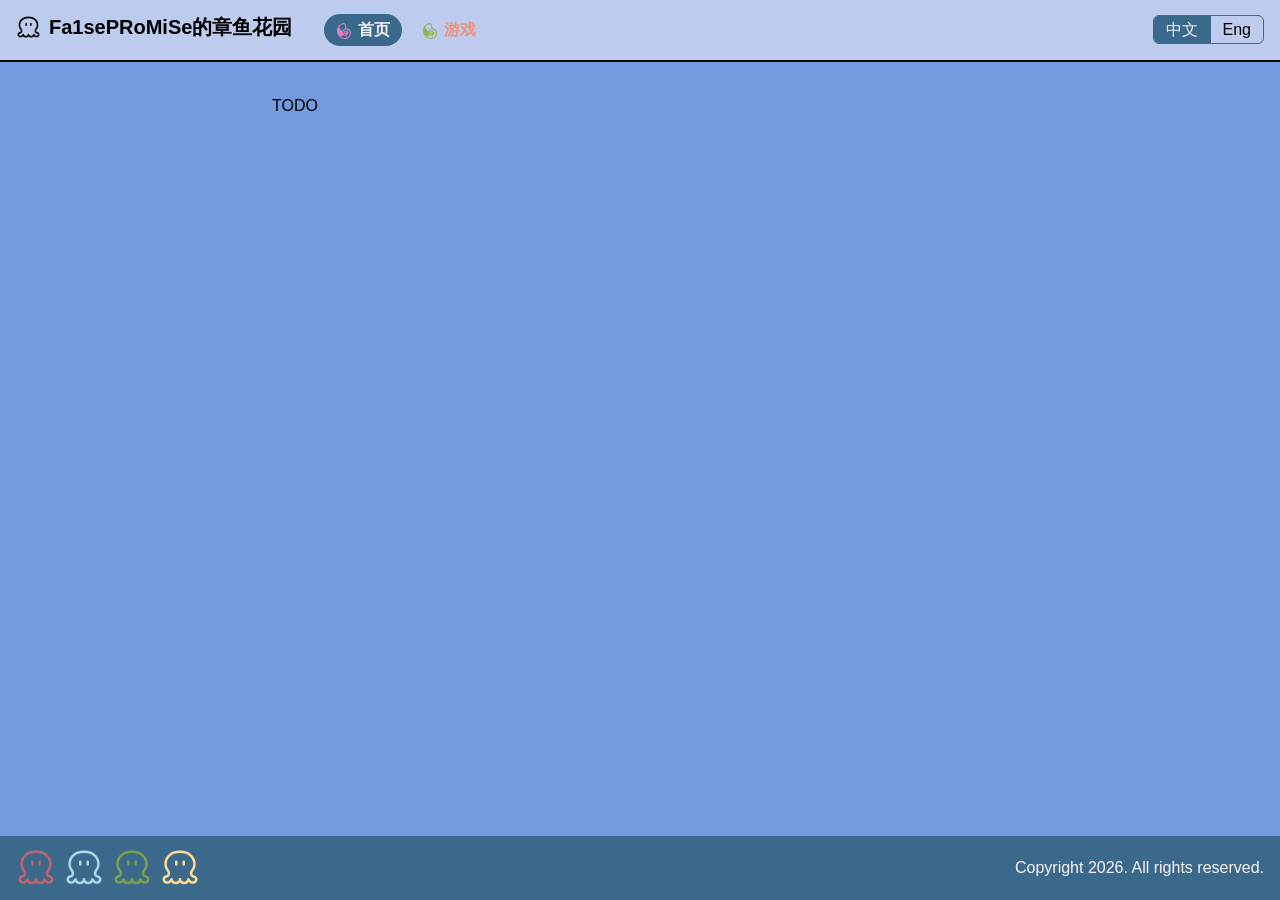
==== index.html @ 04de9421 "deploy: NeilKleistGao/octopus-garden-source@bd53aa620043ed593f9cb5fcc8f9a4175f315150" ====
<!doctype html><html lang=zh-cn dir=ltr><head><meta name=generator content="Hugo 0.164.0"><meta charset=utf-8><meta name=viewport content="width=device-width"><link rel=icon type=image/svg+xml href=/octopus-16.svg><title>Fa1sePRoMiSe的章鱼花园</title><link rel=stylesheet href=/css/main.536f53336edb29faa5c8211f72c2f631d0c8c0cd588359211ace1bc01b708015.css integrity="sha256-U29TM27bKfqlyCEfcsL2MdDIwM1Yg1khGs4bwBtwgBU=" crossorigin=anonymous><script src=/js/main.a9b58f68b3dba41ea606849dc6252b62a49b211db5d482b6e9c46996a47bacec.js integrity="sha256-qbWPaLPbpB6mBoSdxiUrYqSbIR211IK26cRplqR7rOw=" crossorigin=anonymous></script></head><body><header><h1 class=site-title><a href=/><span class=site-icon><svg t="1786459189132" class="icon" viewBox="0 0 1024 1024" p-id="6233" width="256" height="256" xmlns:xlink="http://www.w3.org/1999/xlink"><path d="M957.226667 778.453333c-13.973333-55.466667-56.64-68.8-84.906667-77.653333-12.8-4.053333-24.853333-7.786667-30.826667-13.866667-27.306667-27.306667-5.653333-71.36-.746666-80.426666.106667-.106667.213333-.213333.213333-.32 41.173333-54.293333 86.506667-130.453333 70.826667-238.72C885.013333 183.146667 728.106667 64 512 64S138.986667 183.146667 112.213333 367.466667c-15.68 108.16 29.653333 184.426667 70.826667 238.72.0.106667.106667.106667.106667.213333 4.48 8.213333 27.093333 52.8-.64 80.533333-6.08 6.08-18.133333 9.813333-30.826667 13.76-28.266667 8.853333-71.04 22.186667-84.906667 77.76-12.693333 50.56 18.986667 107.2 71.893334 128.853334C152.32 912.853334 167.68 916.16 183.893333 916.16c32.853333.0 69.333333-13.333333 103.146667-48 24.746667 34.56 68.16 57.386667 117.546667 57.386667 43.2.0 81.813333-17.493333 107.413333-45.013334 25.6 27.52 64.213333 45.013333 107.413333 45.013334 49.386667.0 92.8-22.933333 117.546667-57.386667 33.813333 34.666667 70.293333 48 103.146667 48 16.213333.0 31.466667-3.2 45.226666-8.853333 52.906667-21.653333 84.48-78.293333 71.893334-128.853334zm-96.32 69.653334c-35.413333 14.293333-75.093333-9.173333-106.56-62.826667-2.133333-3.52-4.8-6.506667-7.786667-8.96-4.906667-3.84-10.88-6.293333-17.386667-6.72h-2.346666c-2.666667.0-5.333333.32-7.893334.96h-.106666c-.426667.106667-.96.213333-1.386667.426667-.106667.0-.213333.106667-.32.106666-.32.106667-.746667.213333-1.066667.32-.213333.106667-.426667.106667-.64.213334s-.533333.213333-.746666.32c-.32.106667-.64.32-1.066667.426666-.106667.0-.213333.106667-.32.106667-8.853333 4.053333-15.573333 12.16-17.813333 21.866667.0.213333-.106667.426667-.106667.64V795.2c-.426667 2.133333-.64 4.373333-.64 6.613333-.213333 32.96-33.92 59.733333-75.413333 59.733334-41.6.0-75.413333-26.986667-75.413334-60.053334.0-17.706667-14.293333-32-32-32s-32 14.293333-32 32c0 33.066667-33.813333 60.053333-75.413333 60.053334-41.493333.0-75.306667-26.986667-75.306667-60.053334V801.28v-.64-1.066667V799.36c-.533333-8-3.946667-15.146667-9.28-20.48l-.106666-.106667-.96-.96c-.106667-.106667-.213333-.106667-.213334-.213333-.32-.32-.64-.533333-.96-.853333l-.213333-.213334c-.32-.32-.64-.533333-1.066667-.853333-.106667.0-.106667-.106667-.213333-.106667-.32-.213333-.746667-.533333-1.066667-.746666-.106667.0-.106667-.106667-.213333-.106667-.426667-.213333-.746667-.533333-1.173333-.746667.0.0-.106667.0-.106667-.106666-.106667.0-.106667-.106667-.213333-.106667-.32-.213333-.746667-.426667-1.066667-.533333-.213333-.106667-.32-.213333-.533333-.213334-.32-.106667-.533333-.32-.853334-.426666-.213333-.106667-.426667-.213333-.746666-.32l-.64-.32-.96-.32c-.213333-.106667-.32-.106667-.533334-.213334-.32-.106667-.746667-.213333-1.066666-.426666-.106667.0-.213333-.106667-.32-.106667l-1.28-.32H305.28c-.533333-.106667-.96-.213333-1.493333-.32-2.133333-.426667-4.266667-.64-6.293334-.64h-2.56c-10.133333.746667-18.88 6.293333-24.213333 14.293333.0.0.0.106667-.106667.106667-.32.426667-.533333.853333-.746666 1.28.0.0.0.106667-.106667.106667-31.573333 53.76-71.36 77.226667-106.666667 62.72-23.36-9.6-39.04-34.346667-34.133333-54.08 4.8-19.093333 14.186667-23.466667 41.92-32.106667 18.666667-5.866667 39.893333-12.48 57.066667-29.653333C280.213334 680 258.453334 606.933334 237.333333 572.053333c-.746667-1.28-1.706667-2.56-2.56-3.733333-.213333-.213333-.32-.533333-.533333-.746667-51.413333-67.733333-68.373333-122.986667-58.453333-190.826666C193.066667 256.426667 290.56 128 512 128s319.04 128.426667 336.426667 248.64C858.24 444.48 841.28 499.733333 789.973333 567.466667c-.106667.106667-.213333.32-.32.426666-1.066667 1.28-2.026667 2.56-2.88 4.053334-21.12 34.88-42.986667 107.946667 9.386667 160.213333 17.173333 17.173333 38.4 23.786667 56.96 29.653333 27.84 8.64 37.226667 13.12 41.92 32.106667 5.013333 19.84-10.666667 44.586667-34.133333 54.186667z" p-id="6234" fill="#fff"/><path d="M608 317.76c-17.706667.0-32 14.293333-32 32v72.533333c0 17.706667 14.293333 32 32 32s32-14.293333 32-32V349.76c0-17.706667-14.293333-32-32-32zm-192 0c-17.706667.0-32 14.293333-32 32v72.533333c0 17.706667 14.293333 32 32 32s32-14.293333 32-32V349.76c0-17.706667-14.293333-32-32-32z" p-id="6235" fill="#fff"/></svg></span>
Fa1sePRoMiSe的章鱼花园</a></h1><nav><ul><li><a aria-current=page class=active href=/><span class=menu-icon><svg t="1786461124642" class="icon" viewBox="0 0 1024 1024" p-id="8615" xmlns:xlink="http://www.w3.org/1999/xlink" width="256" height="256"><path d="M433.838704 569.173564S257.295916 496.131305 174.687457 240.05148c0 0-128.1039 169.824052-66.675457 360.156246s137.254179 236.979418 137.254179 236.979418 199.130539-23.931498 255.503934-101.228956c0 0-61.108504-26.874944-66.931409-166.784624z" fill="#de81bd" p-id="8616"/><path d="M754.642353 355.13383a274.412376 274.412376.0 00-86.927647-15.99699 574.675889 574.675889.0 00-49.75064-227.093278C597.199972 65.716277 571.348835 20.316818 523.357863 2.080249A31.770023 31.770023.0 00507.776794.288586C306.438671 26.971566 121.385484 188.925098 77.297778 377.017714a511.263818 511.263818.0 00-9.662182 176.990703c15.485087 131.399281 81.96858 255.951849 182.365693 341.695719 92.462605 78.897157 216.919192 128.42384 337.792452 128.42384 98.189528.0 194.011502-32.665855 268.429502-108.779536 90.798918-92.814539 125.76834-231.540441 89.199219-353.501497-28.666607-95.438046-101.74086-174.687137-190.780109-206.713113zM507.328879 64.980416c21.180016 11.581821 36.377157 37.84888 52.278165 73.266216a511.135843 511.135843.0 0144.183688 206.7771c-47.25511 9.790158-91.502786 31.578059-125.960304 64.019957-37.496946 35.257367-62.100317 81.96858-72.050445 131.143328-44.27967-28.634613-85.040002-69.394945-121.033231-123.080845-33.081776-49.398707-59.252853-104.172403-83.952206-158.370207C270.605413 159.36266 384.887913 83.98484 507.296885 64.980416zM131.207637 546.55382a447.275856 447.275856.0 018.382423-154.946851c8.190459-34.937427 22.331799-68.755065 40.728338-100.717053 22.779715 49.174749 47.351092 98.44548 77.87335 144.004909 41.848127 62.484245 90.127045 109.099476 143.237053 140.22962-2.239579 38.264801 4.223206 76.689573 20.636118 111.243072 10.749978 22.715727 25.819143 42.807947 43.287857 60.116691a357.852679 357.852679.0 01-207.640938 68.211167c-69.266969-72.754313-114.76241-168.160365-126.504201-268.141555zM667.7467 950.765777c-126.760153 30.522258-273.548539-16.15696-376.18523-103.756481-.543898-.47991-.991813-1.023807-1.535711-1.471723a389.910648 389.910648.0 00200.250328-77.809362c33.369722 24.315426 72.882289 39.032657 113.130717 39.544561a180.446054 180.446054.0 0067.219354-13.053544c1.983627 5.854899 3.199398 12.413665 4.09523 18.684484A371.258157 371.258157.0 01667.7467 950.765777zm-62.164305-207.448973h-1.343747c-50.774448-.63988-100.781041-34.5535-124.392599-84.368129-30.682228-64.627842-12.701611-152.035398 41.816133-203.289756 53.52593-50.358526 138.373968-66.579475 211.288252-40.312416 7.358616 2.623506 14.493273 5.918887 21.531949 9.374236-31.226126 12.957562-57.973094 37.081024-72.946277 67.219355-5.502965-1.983627-10.877954-4.287193-16.604876-5.566953-45.655411-10.078104-95.118106 4.159218-125.992298 36.345163-29.114523 30.330294-39.832507 76.561597-27.386848 117.801838 11.197893 36.953048 38.712717 62.836179 75.569784 71.026638 36.665102 8.222453 76.145675-5.918887 100.653064-35.961235 20.220196-24.795335 26.171077-55.989467 16.700858-85.167977 12.669617 21.659925 17.11678 47.479068 11.901761 69.682891-11.133905 46.903176-59.636781 83.184351-110.795156 83.184351zm36.825072-136.198378c4.383175 9.758164 2.97544 19.196389-4.223205 28.026727-9.054297 11.069917-24.315426 16.732852-37.209 13.949376-17.660678-3.93526-25.083281-16.924816-28.154704-27.130896-5.694929-18.844455-.63988-41.432206 12.285689-54.933666 12.157713-12.669617 31.034162-19.868262 50.166562-19.868262 5.311001.0 10.653996.543898 15.837021 1.695681 10.877954 2.399549 21.180016 7.454598 30.362288 14.717232a31.993981 31.993981.0 00-39.032657 43.511814zM810.503844 870.58886a289.897463 289.897463.0 01-107.275819 69.298964c8.158465-43.31985 9.374236-88.07943 3.199398-131.495263-1.279759-8.958315-3.231392-18.972431-7.038676-28.474643 38.904681-23.739534 68.755065-60.820558 79.249092-105.100228 2.239579-9.502212 3.359368-19.292371 3.679308-29.114523 20.764094.447916 39.992476 7.774537 53.52593 15.037171 20.348172 10.877954 38.840693 26.203071 56.693335 41.656164-8.830339 62.164305-36.88906 122.057038-82.032568 168.192358zm40.408398-238.067213c-17.468714-9.342242-42.743959-18.684485-70.770686-18.620497a166.9126 166.9126.0 00-23.099655-60.148685 155.042833 155.042833.0 00-46.903176-47.671032 109.643373 109.643373.0 0181.104742-58.708955 260.750946 260.750946.0 0192.878528 132.871004c8.094477 26.970926 11.549827 54.901672 11.357863 82.864411a281.291082 281.291082.0 00-44.567616-30.586246z" fill="#de81bd" p-id="8617"/></svg></span>首页</a></li><li><a href=/games/><span class=menu-icon><svg t="1786461124642" class="icon" viewBox="0 0 1024 1024" p-id="8615" xmlns:xlink="http://www.w3.org/1999/xlink" width="256" height="256"><path d="M433.838704 569.173564S257.295916 496.131305 174.687457 240.05148c0 0-128.1039 169.824052-66.675457 360.156246s137.254179 236.979418 137.254179 236.979418 199.130539-23.931498 255.503934-101.228956c0 0-61.108504-26.874944-66.931409-166.784624z" fill="#94b252" p-id="8616"/><path d="M754.642353 355.13383a274.412376 274.412376.0 00-86.927647-15.99699 574.675889 574.675889.0 00-49.75064-227.093278C597.199972 65.716277 571.348835 20.316818 523.357863 2.080249A31.770023 31.770023.0 00507.776794.288586C306.438671 26.971566 121.385484 188.925098 77.297778 377.017714a511.263818 511.263818.0 00-9.662182 176.990703c15.485087 131.399281 81.96858 255.951849 182.365693 341.695719 92.462605 78.897157 216.919192 128.42384 337.792452 128.42384 98.189528.0 194.011502-32.665855 268.429502-108.779536 90.798918-92.814539 125.76834-231.540441 89.199219-353.501497-28.666607-95.438046-101.74086-174.687137-190.780109-206.713113zM507.328879 64.980416c21.180016 11.581821 36.377157 37.84888 52.278165 73.266216a511.135843 511.135843.0 0144.183688 206.7771c-47.25511 9.790158-91.502786 31.578059-125.960304 64.019957-37.496946 35.257367-62.100317 81.96858-72.050445 131.143328-44.27967-28.634613-85.040002-69.394945-121.033231-123.080845-33.081776-49.398707-59.252853-104.172403-83.952206-158.370207C270.605413 159.36266 384.887913 83.98484 507.296885 64.980416zM131.207637 546.55382a447.275856 447.275856.0 018.382423-154.946851c8.190459-34.937427 22.331799-68.755065 40.728338-100.717053 22.779715 49.174749 47.351092 98.44548 77.87335 144.004909 41.848127 62.484245 90.127045 109.099476 143.237053 140.22962-2.239579 38.264801 4.223206 76.689573 20.636118 111.243072 10.749978 22.715727 25.819143 42.807947 43.287857 60.116691a357.852679 357.852679.0 01-207.640938 68.211167c-69.266969-72.754313-114.76241-168.160365-126.504201-268.141555zM667.7467 950.765777c-126.760153 30.522258-273.548539-16.15696-376.18523-103.756481-.543898-.47991-.991813-1.023807-1.535711-1.471723a389.910648 389.910648.0 00200.250328-77.809362c33.369722 24.315426 72.882289 39.032657 113.130717 39.544561a180.446054 180.446054.0 0067.219354-13.053544c1.983627 5.854899 3.199398 12.413665 4.09523 18.684484A371.258157 371.258157.0 01667.7467 950.765777zm-62.164305-207.448973h-1.343747c-50.774448-.63988-100.781041-34.5535-124.392599-84.368129-30.682228-64.627842-12.701611-152.035398 41.816133-203.289756 53.52593-50.358526 138.373968-66.579475 211.288252-40.312416 7.358616 2.623506 14.493273 5.918887 21.531949 9.374236-31.226126 12.957562-57.973094 37.081024-72.946277 67.219355-5.502965-1.983627-10.877954-4.287193-16.604876-5.566953-45.655411-10.078104-95.118106 4.159218-125.992298 36.345163-29.114523 30.330294-39.832507 76.561597-27.386848 117.801838 11.197893 36.953048 38.712717 62.836179 75.569784 71.026638 36.665102 8.222453 76.145675-5.918887 100.653064-35.961235 20.220196-24.795335 26.171077-55.989467 16.700858-85.167977 12.669617 21.659925 17.11678 47.479068 11.901761 69.682891-11.133905 46.903176-59.636781 83.184351-110.795156 83.184351zm36.825072-136.198378c4.383175 9.758164 2.97544 19.196389-4.223205 28.026727-9.054297 11.069917-24.315426 16.732852-37.209 13.949376-17.660678-3.93526-25.083281-16.924816-28.154704-27.130896-5.694929-18.844455-.63988-41.432206 12.285689-54.933666 12.157713-12.669617 31.034162-19.868262 50.166562-19.868262 5.311001.0 10.653996.543898 15.837021 1.695681 10.877954 2.399549 21.180016 7.454598 30.362288 14.717232a31.993981 31.993981.0 00-39.032657 43.511814zM810.503844 870.58886a289.897463 289.897463.0 01-107.275819 69.298964c8.158465-43.31985 9.374236-88.07943 3.199398-131.495263-1.279759-8.958315-3.231392-18.972431-7.038676-28.474643 38.904681-23.739534 68.755065-60.820558 79.249092-105.100228 2.239579-9.502212 3.359368-19.292371 3.679308-29.114523 20.764094.447916 39.992476 7.774537 53.52593 15.037171 20.348172 10.877954 38.840693 26.203071 56.693335 41.656164-8.830339 62.164305-36.88906 122.057038-82.032568 168.192358zm40.408398-238.067213c-17.468714-9.342242-42.743959-18.684485-70.770686-18.620497a166.9126 166.9126.0 00-23.099655-60.148685 155.042833 155.042833.0 00-46.903176-47.671032 109.643373 109.643373.0 0181.104742-58.708955 260.750946 260.750946.0 0192.878528 132.871004c8.094477 26.970926 11.549827 54.901672 11.357863 82.864411a281.291082 281.291082.0 00-44.567616-30.586246z" fill="#94b252" p-id="8617"/></svg></span>游戏</a></li></ul></nav><nav class=lang-switch aria-label=Language><ul><li><span aria-current=true>中文</span></li><li><a href=/en/>Eng</a></li></ul></nav></header><main><p>TODO</p></main><footer><div class=footer-icons><span class=footer-icon><svg t="1786459189132" class="icon" viewBox="0 0 1024 1024" p-id="6233" width="256" height="256" xmlns:xlink="http://www.w3.org/1999/xlink"><path d="M957.226667 778.453333c-13.973333-55.466667-56.64-68.8-84.906667-77.653333-12.8-4.053333-24.853333-7.786667-30.826667-13.866667-27.306667-27.306667-5.653333-71.36-.746666-80.426666.106667-.106667.213333-.213333.213333-.32 41.173333-54.293333 86.506667-130.453333 70.826667-238.72C885.013333 183.146667 728.106667 64 512 64S138.986667 183.146667 112.213333 367.466667c-15.68 108.16 29.653333 184.426667 70.826667 238.72.0.106667.106667.106667.106667.213333 4.48 8.213333 27.093333 52.8-.64 80.533333-6.08 6.08-18.133333 9.813333-30.826667 13.76-28.266667 8.853333-71.04 22.186667-84.906667 77.76-12.693333 50.56 18.986667 107.2 71.893334 128.853334C152.32 912.853334 167.68 916.16 183.893333 916.16c32.853333.0 69.333333-13.333333 103.146667-48 24.746667 34.56 68.16 57.386667 117.546667 57.386667 43.2.0 81.813333-17.493333 107.413333-45.013334 25.6 27.52 64.213333 45.013333 107.413333 45.013334 49.386667.0 92.8-22.933333 117.546667-57.386667 33.813333 34.666667 70.293333 48 103.146667 48 16.213333.0 31.466667-3.2 45.226666-8.853333 52.906667-21.653333 84.48-78.293333 71.893334-128.853334zm-96.32 69.653334c-35.413333 14.293333-75.093333-9.173333-106.56-62.826667-2.133333-3.52-4.8-6.506667-7.786667-8.96-4.906667-3.84-10.88-6.293333-17.386667-6.72h-2.346666c-2.666667.0-5.333333.32-7.893334.96h-.106666c-.426667.106667-.96.213333-1.386667.426667-.106667.0-.213333.106667-.32.106666-.32.106667-.746667.213333-1.066667.32-.213333.106667-.426667.106667-.64.213334s-.533333.213333-.746666.32c-.32.106667-.64.32-1.066667.426666-.106667.0-.213333.106667-.32.106667-8.853333 4.053333-15.573333 12.16-17.813333 21.866667.0.213333-.106667.426667-.106667.64V795.2c-.426667 2.133333-.64 4.373333-.64 6.613333-.213333 32.96-33.92 59.733333-75.413333 59.733334-41.6.0-75.413333-26.986667-75.413334-60.053334.0-17.706667-14.293333-32-32-32s-32 14.293333-32 32c0 33.066667-33.813333 60.053333-75.413333 60.053334-41.493333.0-75.306667-26.986667-75.306667-60.053334V801.28v-.64-1.066667V799.36c-.533333-8-3.946667-15.146667-9.28-20.48l-.106666-.106667-.96-.96c-.106667-.106667-.213333-.106667-.213334-.213333-.32-.32-.64-.533333-.96-.853333l-.213333-.213334c-.32-.32-.64-.533333-1.066667-.853333-.106667.0-.106667-.106667-.213333-.106667-.32-.213333-.746667-.533333-1.066667-.746666-.106667.0-.106667-.106667-.213333-.106667-.426667-.213333-.746667-.533333-1.173333-.746667.0.0-.106667.0-.106667-.106666-.106667.0-.106667-.106667-.213333-.106667-.32-.213333-.746667-.426667-1.066667-.533333-.213333-.106667-.32-.213333-.533333-.213334-.32-.106667-.533333-.32-.853334-.426666-.213333-.106667-.426667-.213333-.746666-.32l-.64-.32-.96-.32c-.213333-.106667-.32-.106667-.533334-.213334-.32-.106667-.746667-.213333-1.066666-.426666-.106667.0-.213333-.106667-.32-.106667l-1.28-.32H305.28c-.533333-.106667-.96-.213333-1.493333-.32-2.133333-.426667-4.266667-.64-6.293334-.64h-2.56c-10.133333.746667-18.88 6.293333-24.213333 14.293333.0.0.0.106667-.106667.106667-.32.426667-.533333.853333-.746666 1.28.0.0.0.106667-.106667.106667-31.573333 53.76-71.36 77.226667-106.666667 62.72-23.36-9.6-39.04-34.346667-34.133333-54.08 4.8-19.093333 14.186667-23.466667 41.92-32.106667 18.666667-5.866667 39.893333-12.48 57.066667-29.653333C280.213334 680 258.453334 606.933334 237.333333 572.053333c-.746667-1.28-1.706667-2.56-2.56-3.733333-.213333-.213333-.32-.533333-.533333-.746667-51.413333-67.733333-68.373333-122.986667-58.453333-190.826666C193.066667 256.426667 290.56 128 512 128s319.04 128.426667 336.426667 248.64C858.24 444.48 841.28 499.733333 789.973333 567.466667c-.106667.106667-.213333.32-.32.426666-1.066667 1.28-2.026667 2.56-2.88 4.053334-21.12 34.88-42.986667 107.946667 9.386667 160.213333 17.173333 17.173333 38.4 23.786667 56.96 29.653333 27.84 8.64 37.226667 13.12 41.92 32.106667 5.013333 19.84-10.666667 44.586667-34.133333 54.186667z" p-id="6234" fill="#c6616b"/><path d="M608 317.76c-17.706667.0-32 14.293333-32 32v72.533333c0 17.706667 14.293333 32 32 32s32-14.293333 32-32V349.76c0-17.706667-14.293333-32-32-32zm-192 0c-17.706667.0-32 14.293333-32 32v72.533333c0 17.706667 14.293333 32 32 32s32-14.293333 32-32V349.76c0-17.706667-14.293333-32-32-32z" p-id="6235" fill="#c6616b"/></svg></span>
<span class=footer-icon><svg t="1786459189132" class="icon" viewBox="0 0 1024 1024" p-id="6233" width="256" height="256" xmlns:xlink="http://www.w3.org/1999/xlink"><path d="M957.226667 778.453333c-13.973333-55.466667-56.64-68.8-84.906667-77.653333-12.8-4.053333-24.853333-7.786667-30.826667-13.866667-27.306667-27.306667-5.653333-71.36-.746666-80.426666.106667-.106667.213333-.213333.213333-.32 41.173333-54.293333 86.506667-130.453333 70.826667-238.72C885.013333 183.146667 728.106667 64 512 64S138.986667 183.146667 112.213333 367.466667c-15.68 108.16 29.653333 184.426667 70.826667 238.72.0.106667.106667.106667.106667.213333 4.48 8.213333 27.093333 52.8-.64 80.533333-6.08 6.08-18.133333 9.813333-30.826667 13.76-28.266667 8.853333-71.04 22.186667-84.906667 77.76-12.693333 50.56 18.986667 107.2 71.893334 128.853334C152.32 912.853334 167.68 916.16 183.893333 916.16c32.853333.0 69.333333-13.333333 103.146667-48 24.746667 34.56 68.16 57.386667 117.546667 57.386667 43.2.0 81.813333-17.493333 107.413333-45.013334 25.6 27.52 64.213333 45.013333 107.413333 45.013334 49.386667.0 92.8-22.933333 117.546667-57.386667 33.813333 34.666667 70.293333 48 103.146667 48 16.213333.0 31.466667-3.2 45.226666-8.853333 52.906667-21.653333 84.48-78.293333 71.893334-128.853334zm-96.32 69.653334c-35.413333 14.293333-75.093333-9.173333-106.56-62.826667-2.133333-3.52-4.8-6.506667-7.786667-8.96-4.906667-3.84-10.88-6.293333-17.386667-6.72h-2.346666c-2.666667.0-5.333333.32-7.893334.96h-.106666c-.426667.106667-.96.213333-1.386667.426667-.106667.0-.213333.106667-.32.106666-.32.106667-.746667.213333-1.066667.32-.213333.106667-.426667.106667-.64.213334s-.533333.213333-.746666.32c-.32.106667-.64.32-1.066667.426666-.106667.0-.213333.106667-.32.106667-8.853333 4.053333-15.573333 12.16-17.813333 21.866667.0.213333-.106667.426667-.106667.64V795.2c-.426667 2.133333-.64 4.373333-.64 6.613333-.213333 32.96-33.92 59.733333-75.413333 59.733334-41.6.0-75.413333-26.986667-75.413334-60.053334.0-17.706667-14.293333-32-32-32s-32 14.293333-32 32c0 33.066667-33.813333 60.053333-75.413333 60.053334-41.493333.0-75.306667-26.986667-75.306667-60.053334V801.28v-.64-1.066667V799.36c-.533333-8-3.946667-15.146667-9.28-20.48l-.106666-.106667-.96-.96c-.106667-.106667-.213333-.106667-.213334-.213333-.32-.32-.64-.533333-.96-.853333l-.213333-.213334c-.32-.32-.64-.533333-1.066667-.853333-.106667.0-.106667-.106667-.213333-.106667-.32-.213333-.746667-.533333-1.066667-.746666-.106667.0-.106667-.106667-.213333-.106667-.426667-.213333-.746667-.533333-1.173333-.746667.0.0-.106667.0-.106667-.106666-.106667.0-.106667-.106667-.213333-.106667-.32-.213333-.746667-.426667-1.066667-.533333-.213333-.106667-.32-.213333-.533333-.213334-.32-.106667-.533333-.32-.853334-.426666-.213333-.106667-.426667-.213333-.746666-.32l-.64-.32-.96-.32c-.213333-.106667-.32-.106667-.533334-.213334-.32-.106667-.746667-.213333-1.066666-.426666-.106667.0-.213333-.106667-.32-.106667l-1.28-.32H305.28c-.533333-.106667-.96-.213333-1.493333-.32-2.133333-.426667-4.266667-.64-6.293334-.64h-2.56c-10.133333.746667-18.88 6.293333-24.213333 14.293333.0.0.0.106667-.106667.106667-.32.426667-.533333.853333-.746666 1.28.0.0.0.106667-.106667.106667-31.573333 53.76-71.36 77.226667-106.666667 62.72-23.36-9.6-39.04-34.346667-34.133333-54.08 4.8-19.093333 14.186667-23.466667 41.92-32.106667 18.666667-5.866667 39.893333-12.48 57.066667-29.653333C280.213334 680 258.453334 606.933334 237.333333 572.053333c-.746667-1.28-1.706667-2.56-2.56-3.733333-.213333-.213333-.32-.533333-.533333-.746667-51.413333-67.733333-68.373333-122.986667-58.453333-190.826666C193.066667 256.426667 290.56 128 512 128s319.04 128.426667 336.426667 248.64C858.24 444.48 841.28 499.733333 789.973333 567.466667c-.106667.106667-.213333.32-.32.426666-1.066667 1.28-2.026667 2.56-2.88 4.053334-21.12 34.88-42.986667 107.946667 9.386667 160.213333 17.173333 17.173333 38.4 23.786667 56.96 29.653333 27.84 8.64 37.226667 13.12 41.92 32.106667 5.013333 19.84-10.666667 44.586667-34.133333 54.186667z" p-id="6234" fill="#a5dbe7"/><path d="M608 317.76c-17.706667.0-32 14.293333-32 32v72.533333c0 17.706667 14.293333 32 32 32s32-14.293333 32-32V349.76c0-17.706667-14.293333-32-32-32zm-192 0c-17.706667.0-32 14.293333-32 32v72.533333c0 17.706667 14.293333 32 32 32s32-14.293333 32-32V349.76c0-17.706667-14.293333-32-32-32z" p-id="6235" fill="#a5dbe7"/></svg></span>
<span class=footer-icon><svg t="1786459189132" class="icon" viewBox="0 0 1024 1024" p-id="6233" width="256" height="256" xmlns:xlink="http://www.w3.org/1999/xlink"><path d="M957.226667 778.453333c-13.973333-55.466667-56.64-68.8-84.906667-77.653333-12.8-4.053333-24.853333-7.786667-30.826667-13.866667-27.306667-27.306667-5.653333-71.36-.746666-80.426666.106667-.106667.213333-.213333.213333-.32 41.173333-54.293333 86.506667-130.453333 70.826667-238.72C885.013333 183.146667 728.106667 64 512 64S138.986667 183.146667 112.213333 367.466667c-15.68 108.16 29.653333 184.426667 70.826667 238.72.0.106667.106667.106667.106667.213333 4.48 8.213333 27.093333 52.8-.64 80.533333-6.08 6.08-18.133333 9.813333-30.826667 13.76-28.266667 8.853333-71.04 22.186667-84.906667 77.76-12.693333 50.56 18.986667 107.2 71.893334 128.853334C152.32 912.853334 167.68 916.16 183.893333 916.16c32.853333.0 69.333333-13.333333 103.146667-48 24.746667 34.56 68.16 57.386667 117.546667 57.386667 43.2.0 81.813333-17.493333 107.413333-45.013334 25.6 27.52 64.213333 45.013333 107.413333 45.013334 49.386667.0 92.8-22.933333 117.546667-57.386667 33.813333 34.666667 70.293333 48 103.146667 48 16.213333.0 31.466667-3.2 45.226666-8.853333 52.906667-21.653333 84.48-78.293333 71.893334-128.853334zm-96.32 69.653334c-35.413333 14.293333-75.093333-9.173333-106.56-62.826667-2.133333-3.52-4.8-6.506667-7.786667-8.96-4.906667-3.84-10.88-6.293333-17.386667-6.72h-2.346666c-2.666667.0-5.333333.32-7.893334.96h-.106666c-.426667.106667-.96.213333-1.386667.426667-.106667.0-.213333.106667-.32.106666-.32.106667-.746667.213333-1.066667.32-.213333.106667-.426667.106667-.64.213334s-.533333.213333-.746666.32c-.32.106667-.64.32-1.066667.426666-.106667.0-.213333.106667-.32.106667-8.853333 4.053333-15.573333 12.16-17.813333 21.866667.0.213333-.106667.426667-.106667.64V795.2c-.426667 2.133333-.64 4.373333-.64 6.613333-.213333 32.96-33.92 59.733333-75.413333 59.733334-41.6.0-75.413333-26.986667-75.413334-60.053334.0-17.706667-14.293333-32-32-32s-32 14.293333-32 32c0 33.066667-33.813333 60.053333-75.413333 60.053334-41.493333.0-75.306667-26.986667-75.306667-60.053334V801.28v-.64-1.066667V799.36c-.533333-8-3.946667-15.146667-9.28-20.48l-.106666-.106667-.96-.96c-.106667-.106667-.213333-.106667-.213334-.213333-.32-.32-.64-.533333-.96-.853333l-.213333-.213334c-.32-.32-.64-.533333-1.066667-.853333-.106667.0-.106667-.106667-.213333-.106667-.32-.213333-.746667-.533333-1.066667-.746666-.106667.0-.106667-.106667-.213333-.106667-.426667-.213333-.746667-.533333-1.173333-.746667.0.0-.106667.0-.106667-.106666-.106667.0-.106667-.106667-.213333-.106667-.32-.213333-.746667-.426667-1.066667-.533333-.213333-.106667-.32-.213333-.533333-.213334-.32-.106667-.533333-.32-.853334-.426666-.213333-.106667-.426667-.213333-.746666-.32l-.64-.32-.96-.32c-.213333-.106667-.32-.106667-.533334-.213334-.32-.106667-.746667-.213333-1.066666-.426666-.106667.0-.213333-.106667-.32-.106667l-1.28-.32H305.28c-.533333-.106667-.96-.213333-1.493333-.32-2.133333-.426667-4.266667-.64-6.293334-.64h-2.56c-10.133333.746667-18.88 6.293333-24.213333 14.293333.0.0.0.106667-.106667.106667-.32.426667-.533333.853333-.746666 1.28.0.0.0.106667-.106667.106667-31.573333 53.76-71.36 77.226667-106.666667 62.72-23.36-9.6-39.04-34.346667-34.133333-54.08 4.8-19.093333 14.186667-23.466667 41.92-32.106667 18.666667-5.866667 39.893333-12.48 57.066667-29.653333C280.213334 680 258.453334 606.933334 237.333333 572.053333c-.746667-1.28-1.706667-2.56-2.56-3.733333-.213333-.213333-.32-.533333-.533333-.746667-51.413333-67.733333-68.373333-122.986667-58.453333-190.826666C193.066667 256.426667 290.56 128 512 128s319.04 128.426667 336.426667 248.64C858.24 444.48 841.28 499.733333 789.973333 567.466667c-.106667.106667-.213333.32-.32.426666-1.066667 1.28-2.026667 2.56-2.88 4.053334-21.12 34.88-42.986667 107.946667 9.386667 160.213333 17.173333 17.173333 38.4 23.786667 56.96 29.653333 27.84 8.64 37.226667 13.12 41.92 32.106667 5.013333 19.84-10.666667 44.586667-34.133333 54.186667z" p-id="6234" fill="#7ba24a"/><path d="M608 317.76c-17.706667.0-32 14.293333-32 32v72.533333c0 17.706667 14.293333 32 32 32s32-14.293333 32-32V349.76c0-17.706667-14.293333-32-32-32zm-192 0c-17.706667.0-32 14.293333-32 32v72.533333c0 17.706667 14.293333 32 32 32s32-14.293333 32-32V349.76c0-17.706667-14.293333-32-32-32z" p-id="6235" fill="#7ba24a"/></svg></span>
<span class=footer-icon><svg t="1786459189132" class="icon" viewBox="0 0 1024 1024" p-id="6233" width="256" height="256" xmlns:xlink="http://www.w3.org/1999/xlink"><path d="M957.226667 778.453333c-13.973333-55.466667-56.64-68.8-84.906667-77.653333-12.8-4.053333-24.853333-7.786667-30.826667-13.866667-27.306667-27.306667-5.653333-71.36-.746666-80.426666.106667-.106667.213333-.213333.213333-.32 41.173333-54.293333 86.506667-130.453333 70.826667-238.72C885.013333 183.146667 728.106667 64 512 64S138.986667 183.146667 112.213333 367.466667c-15.68 108.16 29.653333 184.426667 70.826667 238.72.0.106667.106667.106667.106667.213333 4.48 8.213333 27.093333 52.8-.64 80.533333-6.08 6.08-18.133333 9.813333-30.826667 13.76-28.266667 8.853333-71.04 22.186667-84.906667 77.76-12.693333 50.56 18.986667 107.2 71.893334 128.853334C152.32 912.853334 167.68 916.16 183.893333 916.16c32.853333.0 69.333333-13.333333 103.146667-48 24.746667 34.56 68.16 57.386667 117.546667 57.386667 43.2.0 81.813333-17.493333 107.413333-45.013334 25.6 27.52 64.213333 45.013333 107.413333 45.013334 49.386667.0 92.8-22.933333 117.546667-57.386667 33.813333 34.666667 70.293333 48 103.146667 48 16.213333.0 31.466667-3.2 45.226666-8.853333 52.906667-21.653333 84.48-78.293333 71.893334-128.853334zm-96.32 69.653334c-35.413333 14.293333-75.093333-9.173333-106.56-62.826667-2.133333-3.52-4.8-6.506667-7.786667-8.96-4.906667-3.84-10.88-6.293333-17.386667-6.72h-2.346666c-2.666667.0-5.333333.32-7.893334.96h-.106666c-.426667.106667-.96.213333-1.386667.426667-.106667.0-.213333.106667-.32.106666-.32.106667-.746667.213333-1.066667.32-.213333.106667-.426667.106667-.64.213334s-.533333.213333-.746666.32c-.32.106667-.64.32-1.066667.426666-.106667.0-.213333.106667-.32.106667-8.853333 4.053333-15.573333 12.16-17.813333 21.866667.0.213333-.106667.426667-.106667.64V795.2c-.426667 2.133333-.64 4.373333-.64 6.613333-.213333 32.96-33.92 59.733333-75.413333 59.733334-41.6.0-75.413333-26.986667-75.413334-60.053334.0-17.706667-14.293333-32-32-32s-32 14.293333-32 32c0 33.066667-33.813333 60.053333-75.413333 60.053334-41.493333.0-75.306667-26.986667-75.306667-60.053334V801.28v-.64-1.066667V799.36c-.533333-8-3.946667-15.146667-9.28-20.48l-.106666-.106667-.96-.96c-.106667-.106667-.213333-.106667-.213334-.213333-.32-.32-.64-.533333-.96-.853333l-.213333-.213334c-.32-.32-.64-.533333-1.066667-.853333-.106667.0-.106667-.106667-.213333-.106667-.32-.213333-.746667-.533333-1.066667-.746666-.106667.0-.106667-.106667-.213333-.106667-.426667-.213333-.746667-.533333-1.173333-.746667.0.0-.106667.0-.106667-.106666-.106667.0-.106667-.106667-.213333-.106667-.32-.213333-.746667-.426667-1.066667-.533333-.213333-.106667-.32-.213333-.533333-.213334-.32-.106667-.533333-.32-.853334-.426666-.213333-.106667-.426667-.213333-.746666-.32l-.64-.32-.96-.32c-.213333-.106667-.32-.106667-.533334-.213334-.32-.106667-.746667-.213333-1.066666-.426666-.106667.0-.213333-.106667-.32-.106667l-1.28-.32H305.28c-.533333-.106667-.96-.213333-1.493333-.32-2.133333-.426667-4.266667-.64-6.293334-.64h-2.56c-10.133333.746667-18.88 6.293333-24.213333 14.293333.0.0.0.106667-.106667.106667-.32.426667-.533333.853333-.746666 1.28.0.0.0.106667-.106667.106667-31.573333 53.76-71.36 77.226667-106.666667 62.72-23.36-9.6-39.04-34.346667-34.133333-54.08 4.8-19.093333 14.186667-23.466667 41.92-32.106667 18.666667-5.866667 39.893333-12.48 57.066667-29.653333C280.213334 680 258.453334 606.933334 237.333333 572.053333c-.746667-1.28-1.706667-2.56-2.56-3.733333-.213333-.213333-.32-.533333-.533333-.746667-51.413333-67.733333-68.373333-122.986667-58.453333-190.826666C193.066667 256.426667 290.56 128 512 128s319.04 128.426667 336.426667 248.64C858.24 444.48 841.28 499.733333 789.973333 567.466667c-.106667.106667-.213333.32-.32.426666-1.066667 1.28-2.026667 2.56-2.88 4.053334-21.12 34.88-42.986667 107.946667 9.386667 160.213333 17.173333 17.173333 38.4 23.786667 56.96 29.653333 27.84 8.64 37.226667 13.12 41.92 32.106667 5.013333 19.84-10.666667 44.586667-34.133333 54.186667z" p-id="6234" fill="#ffdb94"/><path d="M608 317.76c-17.706667.0-32 14.293333-32 32v72.533333c0 17.706667 14.293333 32 32 32s32-14.293333 32-32V349.76c0-17.706667-14.293333-32-32-32zm-192 0c-17.706667.0-32 14.293333-32 32v72.533333c0 17.706667 14.293333 32 32 32s32-14.293333 32-32V349.76c0-17.706667-14.293333-32-32-32z" p-id="6235" fill="#ffdb94"/></svg></span></div><p class=footer-copyright>Copyright 2026. All rights reserved.</p></footer></body></html>
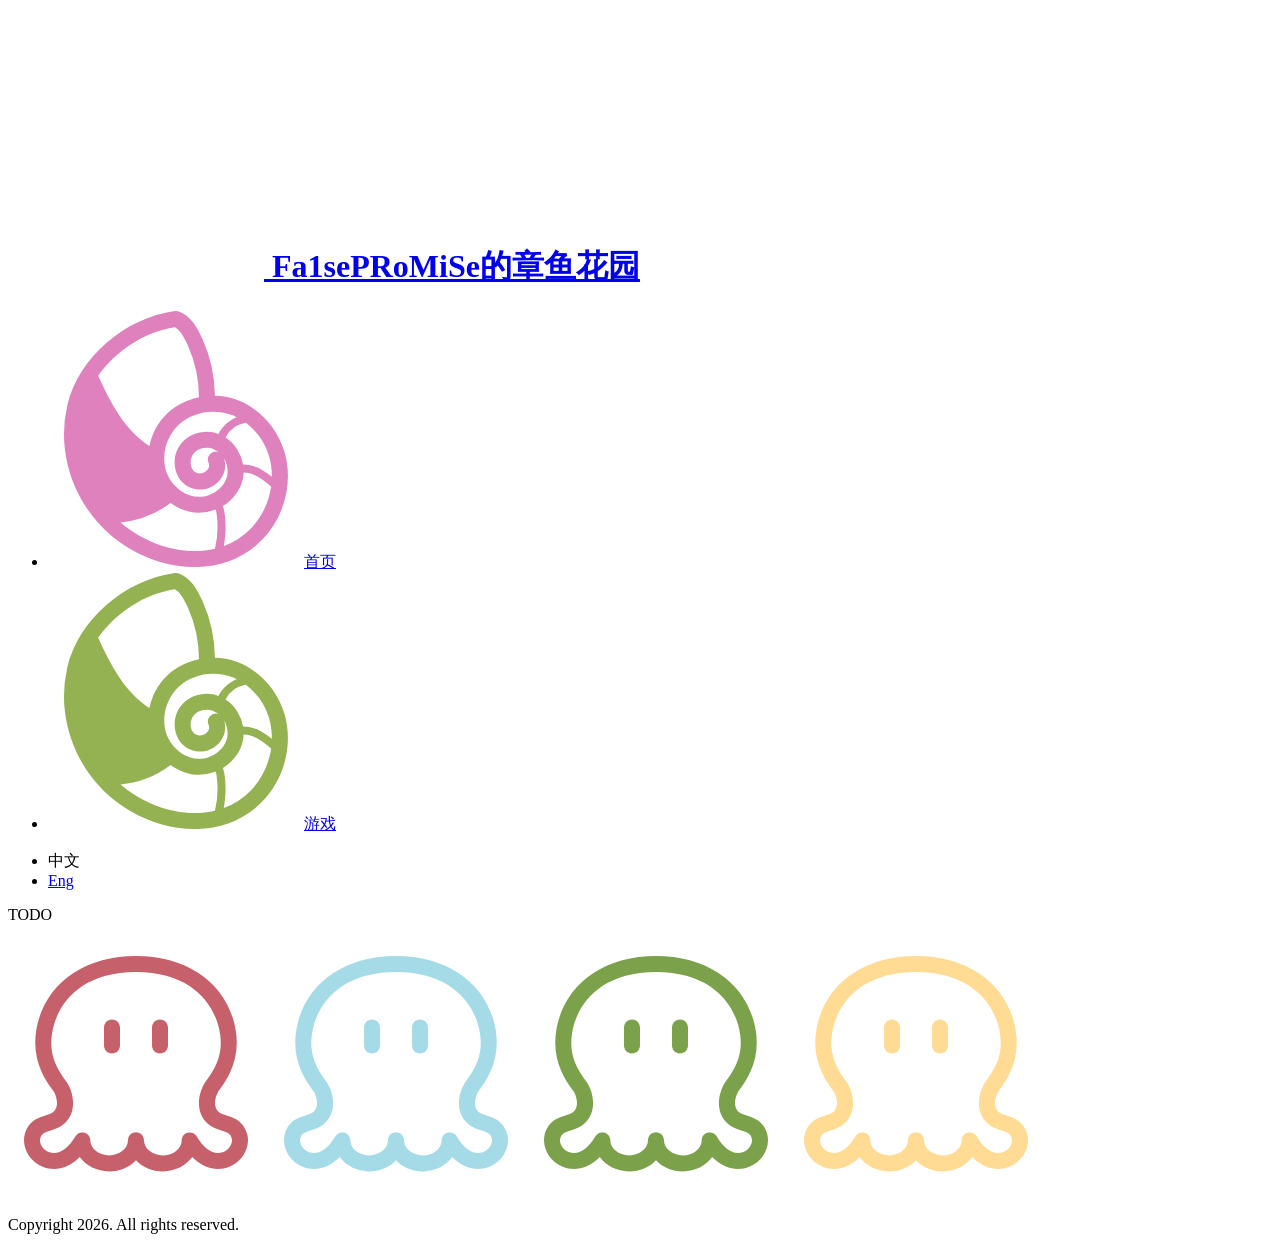
==== commit c9ebb6ff: "deploy: NeilKleistGao/octopus-garden-source@88f3412f8688ed57a64e4086b424d8e864c3419b" ====
--- a/index.html
+++ b/index.html
@@ -1,5 +1,5 @@
-<!doctype html><html lang=zh-cn dir=ltr><head><meta name=generator content="Hugo 0.164.0"><meta charset=utf-8><meta name=viewport content="width=device-width"><link rel=icon type=image/svg+xml href=/octopus-16.svg><title>Fa1sePRoMiSe的章鱼花园</title><link rel=stylesheet href=/css/main.536f53336edb29faa5c8211f72c2f631d0c8c0cd588359211ace1bc01b708015.css integrity="sha256-U29TM27bKfqlyCEfcsL2MdDIwM1Yg1khGs4bwBtwgBU=" crossorigin=anonymous><script src=/js/main.a9b58f68b3dba41ea606849dc6252b62a49b211db5d482b6e9c46996a47bacec.js integrity="sha256-qbWPaLPbpB6mBoSdxiUrYqSbIR211IK26cRplqR7rOw=" crossorigin=anonymous></script></head><body><header><h1 class=site-title><a href=/><span class=site-icon><svg t="1786459189132" class="icon" viewBox="0 0 1024 1024" p-id="6233" width="256" height="256" xmlns:xlink="http://www.w3.org/1999/xlink"><path d="M957.226667 778.453333c-13.973333-55.466667-56.64-68.8-84.906667-77.653333-12.8-4.053333-24.853333-7.786667-30.826667-13.866667-27.306667-27.306667-5.653333-71.36-.746666-80.426666.106667-.106667.213333-.213333.213333-.32 41.173333-54.293333 86.506667-130.453333 70.826667-238.72C885.013333 183.146667 728.106667 64 512 64S138.986667 183.146667 112.213333 367.466667c-15.68 108.16 29.653333 184.426667 70.826667 238.72.0.106667.106667.106667.106667.213333 4.48 8.213333 27.093333 52.8-.64 80.533333-6.08 6.08-18.133333 9.813333-30.826667 13.76-28.266667 8.853333-71.04 22.186667-84.906667 77.76-12.693333 50.56 18.986667 107.2 71.893334 128.853334C152.32 912.853334 167.68 916.16 183.893333 916.16c32.853333.0 69.333333-13.333333 103.146667-48 24.746667 34.56 68.16 57.386667 117.546667 57.386667 43.2.0 81.813333-17.493333 107.413333-45.013334 25.6 27.52 64.213333 45.013333 107.413333 45.013334 49.386667.0 92.8-22.933333 117.546667-57.386667 33.813333 34.666667 70.293333 48 103.146667 48 16.213333.0 31.466667-3.2 45.226666-8.853333 52.906667-21.653333 84.48-78.293333 71.893334-128.853334zm-96.32 69.653334c-35.413333 14.293333-75.093333-9.173333-106.56-62.826667-2.133333-3.52-4.8-6.506667-7.786667-8.96-4.906667-3.84-10.88-6.293333-17.386667-6.72h-2.346666c-2.666667.0-5.333333.32-7.893334.96h-.106666c-.426667.106667-.96.213333-1.386667.426667-.106667.0-.213333.106667-.32.106666-.32.106667-.746667.213333-1.066667.32-.213333.106667-.426667.106667-.64.213334s-.533333.213333-.746666.32c-.32.106667-.64.32-1.066667.426666-.106667.0-.213333.106667-.32.106667-8.853333 4.053333-15.573333 12.16-17.813333 21.866667.0.213333-.106667.426667-.106667.64V795.2c-.426667 2.133333-.64 4.373333-.64 6.613333-.213333 32.96-33.92 59.733333-75.413333 59.733334-41.6.0-75.413333-26.986667-75.413334-60.053334.0-17.706667-14.293333-32-32-32s-32 14.293333-32 32c0 33.066667-33.813333 60.053333-75.413333 60.053334-41.493333.0-75.306667-26.986667-75.306667-60.053334V801.28v-.64-1.066667V799.36c-.533333-8-3.946667-15.146667-9.28-20.48l-.106666-.106667-.96-.96c-.106667-.106667-.213333-.106667-.213334-.213333-.32-.32-.64-.533333-.96-.853333l-.213333-.213334c-.32-.32-.64-.533333-1.066667-.853333-.106667.0-.106667-.106667-.213333-.106667-.32-.213333-.746667-.533333-1.066667-.746666-.106667.0-.106667-.106667-.213333-.106667-.426667-.213333-.746667-.533333-1.173333-.746667.0.0-.106667.0-.106667-.106666-.106667.0-.106667-.106667-.213333-.106667-.32-.213333-.746667-.426667-1.066667-.533333-.213333-.106667-.32-.213333-.533333-.213334-.32-.106667-.533333-.32-.853334-.426666-.213333-.106667-.426667-.213333-.746666-.32l-.64-.32-.96-.32c-.213333-.106667-.32-.106667-.533334-.213334-.32-.106667-.746667-.213333-1.066666-.426666-.106667.0-.213333-.106667-.32-.106667l-1.28-.32H305.28c-.533333-.106667-.96-.213333-1.493333-.32-2.133333-.426667-4.266667-.64-6.293334-.64h-2.56c-10.133333.746667-18.88 6.293333-24.213333 14.293333.0.0.0.106667-.106667.106667-.32.426667-.533333.853333-.746666 1.28.0.0.0.106667-.106667.106667-31.573333 53.76-71.36 77.226667-106.666667 62.72-23.36-9.6-39.04-34.346667-34.133333-54.08 4.8-19.093333 14.186667-23.466667 41.92-32.106667 18.666667-5.866667 39.893333-12.48 57.066667-29.653333C280.213334 680 258.453334 606.933334 237.333333 572.053333c-.746667-1.28-1.706667-2.56-2.56-3.733333-.213333-.213333-.32-.533333-.533333-.746667-51.413333-67.733333-68.373333-122.986667-58.453333-190.826666C193.066667 256.426667 290.56 128 512 128s319.04 128.426667 336.426667 248.64C858.24 444.48 841.28 499.733333 789.973333 567.466667c-.106667.106667-.213333.32-.32.426666-1.066667 1.28-2.026667 2.56-2.88 4.053334-21.12 34.88-42.986667 107.946667 9.386667 160.213333 17.173333 17.173333 38.4 23.786667 56.96 29.653333 27.84 8.64 37.226667 13.12 41.92 32.106667 5.013333 19.84-10.666667 44.586667-34.133333 54.186667z" p-id="6234" fill="#fff"/><path d="M608 317.76c-17.706667.0-32 14.293333-32 32v72.533333c0 17.706667 14.293333 32 32 32s32-14.293333 32-32V349.76c0-17.706667-14.293333-32-32-32zm-192 0c-17.706667.0-32 14.293333-32 32v72.533333c0 17.706667 14.293333 32 32 32s32-14.293333 32-32V349.76c0-17.706667-14.293333-32-32-32z" p-id="6235" fill="#fff"/></svg></span>
-Fa1sePRoMiSe的章鱼花园</a></h1><nav><ul><li><a aria-current=page class=active href=/><span class=menu-icon><svg t="1786461124642" class="icon" viewBox="0 0 1024 1024" p-id="8615" xmlns:xlink="http://www.w3.org/1999/xlink" width="256" height="256"><path d="M433.838704 569.173564S257.295916 496.131305 174.687457 240.05148c0 0-128.1039 169.824052-66.675457 360.156246s137.254179 236.979418 137.254179 236.979418 199.130539-23.931498 255.503934-101.228956c0 0-61.108504-26.874944-66.931409-166.784624z" fill="#de81bd" p-id="8616"/><path d="M754.642353 355.13383a274.412376 274.412376.0 00-86.927647-15.99699 574.675889 574.675889.0 00-49.75064-227.093278C597.199972 65.716277 571.348835 20.316818 523.357863 2.080249A31.770023 31.770023.0 00507.776794.288586C306.438671 26.971566 121.385484 188.925098 77.297778 377.017714a511.263818 511.263818.0 00-9.662182 176.990703c15.485087 131.399281 81.96858 255.951849 182.365693 341.695719 92.462605 78.897157 216.919192 128.42384 337.792452 128.42384 98.189528.0 194.011502-32.665855 268.429502-108.779536 90.798918-92.814539 125.76834-231.540441 89.199219-353.501497-28.666607-95.438046-101.74086-174.687137-190.780109-206.713113zM507.328879 64.980416c21.180016 11.581821 36.377157 37.84888 52.278165 73.266216a511.135843 511.135843.0 0144.183688 206.7771c-47.25511 9.790158-91.502786 31.578059-125.960304 64.019957-37.496946 35.257367-62.100317 81.96858-72.050445 131.143328-44.27967-28.634613-85.040002-69.394945-121.033231-123.080845-33.081776-49.398707-59.252853-104.172403-83.952206-158.370207C270.605413 159.36266 384.887913 83.98484 507.296885 64.980416zM131.207637 546.55382a447.275856 447.275856.0 018.382423-154.946851c8.190459-34.937427 22.331799-68.755065 40.728338-100.717053 22.779715 49.174749 47.351092 98.44548 77.87335 144.004909 41.848127 62.484245 90.127045 109.099476 143.237053 140.22962-2.239579 38.264801 4.223206 76.689573 20.636118 111.243072 10.749978 22.715727 25.819143 42.807947 43.287857 60.116691a357.852679 357.852679.0 01-207.640938 68.211167c-69.266969-72.754313-114.76241-168.160365-126.504201-268.141555zM667.7467 950.765777c-126.760153 30.522258-273.548539-16.15696-376.18523-103.756481-.543898-.47991-.991813-1.023807-1.535711-1.471723a389.910648 389.910648.0 00200.250328-77.809362c33.369722 24.315426 72.882289 39.032657 113.130717 39.544561a180.446054 180.446054.0 0067.219354-13.053544c1.983627 5.854899 3.199398 12.413665 4.09523 18.684484A371.258157 371.258157.0 01667.7467 950.765777zm-62.164305-207.448973h-1.343747c-50.774448-.63988-100.781041-34.5535-124.392599-84.368129-30.682228-64.627842-12.701611-152.035398 41.816133-203.289756 53.52593-50.358526 138.373968-66.579475 211.288252-40.312416 7.358616 2.623506 14.493273 5.918887 21.531949 9.374236-31.226126 12.957562-57.973094 37.081024-72.946277 67.219355-5.502965-1.983627-10.877954-4.287193-16.604876-5.566953-45.655411-10.078104-95.118106 4.159218-125.992298 36.345163-29.114523 30.330294-39.832507 76.561597-27.386848 117.801838 11.197893 36.953048 38.712717 62.836179 75.569784 71.026638 36.665102 8.222453 76.145675-5.918887 100.653064-35.961235 20.220196-24.795335 26.171077-55.989467 16.700858-85.167977 12.669617 21.659925 17.11678 47.479068 11.901761 69.682891-11.133905 46.903176-59.636781 83.184351-110.795156 83.184351zm36.825072-136.198378c4.383175 9.758164 2.97544 19.196389-4.223205 28.026727-9.054297 11.069917-24.315426 16.732852-37.209 13.949376-17.660678-3.93526-25.083281-16.924816-28.154704-27.130896-5.694929-18.844455-.63988-41.432206 12.285689-54.933666 12.157713-12.669617 31.034162-19.868262 50.166562-19.868262 5.311001.0 10.653996.543898 15.837021 1.695681 10.877954 2.399549 21.180016 7.454598 30.362288 14.717232a31.993981 31.993981.0 00-39.032657 43.511814zM810.503844 870.58886a289.897463 289.897463.0 01-107.275819 69.298964c8.158465-43.31985 9.374236-88.07943 3.199398-131.495263-1.279759-8.958315-3.231392-18.972431-7.038676-28.474643 38.904681-23.739534 68.755065-60.820558 79.249092-105.100228 2.239579-9.502212 3.359368-19.292371 3.679308-29.114523 20.764094.447916 39.992476 7.774537 53.52593 15.037171 20.348172 10.877954 38.840693 26.203071 56.693335 41.656164-8.830339 62.164305-36.88906 122.057038-82.032568 168.192358zm40.408398-238.067213c-17.468714-9.342242-42.743959-18.684485-70.770686-18.620497a166.9126 166.9126.0 00-23.099655-60.148685 155.042833 155.042833.0 00-46.903176-47.671032 109.643373 109.643373.0 0181.104742-58.708955 260.750946 260.750946.0 0192.878528 132.871004c8.094477 26.970926 11.549827 54.901672 11.357863 82.864411a281.291082 281.291082.0 00-44.567616-30.586246z" fill="#de81bd" p-id="8617"/></svg></span>首页</a></li><li><a href=/games/><span class=menu-icon><svg t="1786461124642" class="icon" viewBox="0 0 1024 1024" p-id="8615" xmlns:xlink="http://www.w3.org/1999/xlink" width="256" height="256"><path d="M433.838704 569.173564S257.295916 496.131305 174.687457 240.05148c0 0-128.1039 169.824052-66.675457 360.156246s137.254179 236.979418 137.254179 236.979418 199.130539-23.931498 255.503934-101.228956c0 0-61.108504-26.874944-66.931409-166.784624z" fill="#94b252" p-id="8616"/><path d="M754.642353 355.13383a274.412376 274.412376.0 00-86.927647-15.99699 574.675889 574.675889.0 00-49.75064-227.093278C597.199972 65.716277 571.348835 20.316818 523.357863 2.080249A31.770023 31.770023.0 00507.776794.288586C306.438671 26.971566 121.385484 188.925098 77.297778 377.017714a511.263818 511.263818.0 00-9.662182 176.990703c15.485087 131.399281 81.96858 255.951849 182.365693 341.695719 92.462605 78.897157 216.919192 128.42384 337.792452 128.42384 98.189528.0 194.011502-32.665855 268.429502-108.779536 90.798918-92.814539 125.76834-231.540441 89.199219-353.501497-28.666607-95.438046-101.74086-174.687137-190.780109-206.713113zM507.328879 64.980416c21.180016 11.581821 36.377157 37.84888 52.278165 73.266216a511.135843 511.135843.0 0144.183688 206.7771c-47.25511 9.790158-91.502786 31.578059-125.960304 64.019957-37.496946 35.257367-62.100317 81.96858-72.050445 131.143328-44.27967-28.634613-85.040002-69.394945-121.033231-123.080845-33.081776-49.398707-59.252853-104.172403-83.952206-158.370207C270.605413 159.36266 384.887913 83.98484 507.296885 64.980416zM131.207637 546.55382a447.275856 447.275856.0 018.382423-154.946851c8.190459-34.937427 22.331799-68.755065 40.728338-100.717053 22.779715 49.174749 47.351092 98.44548 77.87335 144.004909 41.848127 62.484245 90.127045 109.099476 143.237053 140.22962-2.239579 38.264801 4.223206 76.689573 20.636118 111.243072 10.749978 22.715727 25.819143 42.807947 43.287857 60.116691a357.852679 357.852679.0 01-207.640938 68.211167c-69.266969-72.754313-114.76241-168.160365-126.504201-268.141555zM667.7467 950.765777c-126.760153 30.522258-273.548539-16.15696-376.18523-103.756481-.543898-.47991-.991813-1.023807-1.535711-1.471723a389.910648 389.910648.0 00200.250328-77.809362c33.369722 24.315426 72.882289 39.032657 113.130717 39.544561a180.446054 180.446054.0 0067.219354-13.053544c1.983627 5.854899 3.199398 12.413665 4.09523 18.684484A371.258157 371.258157.0 01667.7467 950.765777zm-62.164305-207.448973h-1.343747c-50.774448-.63988-100.781041-34.5535-124.392599-84.368129-30.682228-64.627842-12.701611-152.035398 41.816133-203.289756 53.52593-50.358526 138.373968-66.579475 211.288252-40.312416 7.358616 2.623506 14.493273 5.918887 21.531949 9.374236-31.226126 12.957562-57.973094 37.081024-72.946277 67.219355-5.502965-1.983627-10.877954-4.287193-16.604876-5.566953-45.655411-10.078104-95.118106 4.159218-125.992298 36.345163-29.114523 30.330294-39.832507 76.561597-27.386848 117.801838 11.197893 36.953048 38.712717 62.836179 75.569784 71.026638 36.665102 8.222453 76.145675-5.918887 100.653064-35.961235 20.220196-24.795335 26.171077-55.989467 16.700858-85.167977 12.669617 21.659925 17.11678 47.479068 11.901761 69.682891-11.133905 46.903176-59.636781 83.184351-110.795156 83.184351zm36.825072-136.198378c4.383175 9.758164 2.97544 19.196389-4.223205 28.026727-9.054297 11.069917-24.315426 16.732852-37.209 13.949376-17.660678-3.93526-25.083281-16.924816-28.154704-27.130896-5.694929-18.844455-.63988-41.432206 12.285689-54.933666 12.157713-12.669617 31.034162-19.868262 50.166562-19.868262 5.311001.0 10.653996.543898 15.837021 1.695681 10.877954 2.399549 21.180016 7.454598 30.362288 14.717232a31.993981 31.993981.0 00-39.032657 43.511814zM810.503844 870.58886a289.897463 289.897463.0 01-107.275819 69.298964c8.158465-43.31985 9.374236-88.07943 3.199398-131.495263-1.279759-8.958315-3.231392-18.972431-7.038676-28.474643 38.904681-23.739534 68.755065-60.820558 79.249092-105.100228 2.239579-9.502212 3.359368-19.292371 3.679308-29.114523 20.764094.447916 39.992476 7.774537 53.52593 15.037171 20.348172 10.877954 38.840693 26.203071 56.693335 41.656164-8.830339 62.164305-36.88906 122.057038-82.032568 168.192358zm40.408398-238.067213c-17.468714-9.342242-42.743959-18.684485-70.770686-18.620497a166.9126 166.9126.0 00-23.099655-60.148685 155.042833 155.042833.0 00-46.903176-47.671032 109.643373 109.643373.0 0181.104742-58.708955 260.750946 260.750946.0 0192.878528 132.871004c8.094477 26.970926 11.549827 54.901672 11.357863 82.864411a281.291082 281.291082.0 00-44.567616-30.586246z" fill="#94b252" p-id="8617"/></svg></span>游戏</a></li></ul></nav><nav class=lang-switch aria-label=Language><ul><li><span aria-current=true>中文</span></li><li><a href=/en/>Eng</a></li></ul></nav></header><main><p>TODO</p></main><footer><div class=footer-icons><span class=footer-icon><svg t="1786459189132" class="icon" viewBox="0 0 1024 1024" p-id="6233" width="256" height="256" xmlns:xlink="http://www.w3.org/1999/xlink"><path d="M957.226667 778.453333c-13.973333-55.466667-56.64-68.8-84.906667-77.653333-12.8-4.053333-24.853333-7.786667-30.826667-13.866667-27.306667-27.306667-5.653333-71.36-.746666-80.426666.106667-.106667.213333-.213333.213333-.32 41.173333-54.293333 86.506667-130.453333 70.826667-238.72C885.013333 183.146667 728.106667 64 512 64S138.986667 183.146667 112.213333 367.466667c-15.68 108.16 29.653333 184.426667 70.826667 238.72.0.106667.106667.106667.106667.213333 4.48 8.213333 27.093333 52.8-.64 80.533333-6.08 6.08-18.133333 9.813333-30.826667 13.76-28.266667 8.853333-71.04 22.186667-84.906667 77.76-12.693333 50.56 18.986667 107.2 71.893334 128.853334C152.32 912.853334 167.68 916.16 183.893333 916.16c32.853333.0 69.333333-13.333333 103.146667-48 24.746667 34.56 68.16 57.386667 117.546667 57.386667 43.2.0 81.813333-17.493333 107.413333-45.013334 25.6 27.52 64.213333 45.013333 107.413333 45.013334 49.386667.0 92.8-22.933333 117.546667-57.386667 33.813333 34.666667 70.293333 48 103.146667 48 16.213333.0 31.466667-3.2 45.226666-8.853333 52.906667-21.653333 84.48-78.293333 71.893334-128.853334zm-96.32 69.653334c-35.413333 14.293333-75.093333-9.173333-106.56-62.826667-2.133333-3.52-4.8-6.506667-7.786667-8.96-4.906667-3.84-10.88-6.293333-17.386667-6.72h-2.346666c-2.666667.0-5.333333.32-7.893334.96h-.106666c-.426667.106667-.96.213333-1.386667.426667-.106667.0-.213333.106667-.32.106666-.32.106667-.746667.213333-1.066667.32-.213333.106667-.426667.106667-.64.213334s-.533333.213333-.746666.32c-.32.106667-.64.32-1.066667.426666-.106667.0-.213333.106667-.32.106667-8.853333 4.053333-15.573333 12.16-17.813333 21.866667.0.213333-.106667.426667-.106667.64V795.2c-.426667 2.133333-.64 4.373333-.64 6.613333-.213333 32.96-33.92 59.733333-75.413333 59.733334-41.6.0-75.413333-26.986667-75.413334-60.053334.0-17.706667-14.293333-32-32-32s-32 14.293333-32 32c0 33.066667-33.813333 60.053333-75.413333 60.053334-41.493333.0-75.306667-26.986667-75.306667-60.053334V801.28v-.64-1.066667V799.36c-.533333-8-3.946667-15.146667-9.28-20.48l-.106666-.106667-.96-.96c-.106667-.106667-.213333-.106667-.213334-.213333-.32-.32-.64-.533333-.96-.853333l-.213333-.213334c-.32-.32-.64-.533333-1.066667-.853333-.106667.0-.106667-.106667-.213333-.106667-.32-.213333-.746667-.533333-1.066667-.746666-.106667.0-.106667-.106667-.213333-.106667-.426667-.213333-.746667-.533333-1.173333-.746667.0.0-.106667.0-.106667-.106666-.106667.0-.106667-.106667-.213333-.106667-.32-.213333-.746667-.426667-1.066667-.533333-.213333-.106667-.32-.213333-.533333-.213334-.32-.106667-.533333-.32-.853334-.426666-.213333-.106667-.426667-.213333-.746666-.32l-.64-.32-.96-.32c-.213333-.106667-.32-.106667-.533334-.213334-.32-.106667-.746667-.213333-1.066666-.426666-.106667.0-.213333-.106667-.32-.106667l-1.28-.32H305.28c-.533333-.106667-.96-.213333-1.493333-.32-2.133333-.426667-4.266667-.64-6.293334-.64h-2.56c-10.133333.746667-18.88 6.293333-24.213333 14.293333.0.0.0.106667-.106667.106667-.32.426667-.533333.853333-.746666 1.28.0.0.0.106667-.106667.106667-31.573333 53.76-71.36 77.226667-106.666667 62.72-23.36-9.6-39.04-34.346667-34.133333-54.08 4.8-19.093333 14.186667-23.466667 41.92-32.106667 18.666667-5.866667 39.893333-12.48 57.066667-29.653333C280.213334 680 258.453334 606.933334 237.333333 572.053333c-.746667-1.28-1.706667-2.56-2.56-3.733333-.213333-.213333-.32-.533333-.533333-.746667-51.413333-67.733333-68.373333-122.986667-58.453333-190.826666C193.066667 256.426667 290.56 128 512 128s319.04 128.426667 336.426667 248.64C858.24 444.48 841.28 499.733333 789.973333 567.466667c-.106667.106667-.213333.32-.32.426666-1.066667 1.28-2.026667 2.56-2.88 4.053334-21.12 34.88-42.986667 107.946667 9.386667 160.213333 17.173333 17.173333 38.4 23.786667 56.96 29.653333 27.84 8.64 37.226667 13.12 41.92 32.106667 5.013333 19.84-10.666667 44.586667-34.133333 54.186667z" p-id="6234" fill="#c6616b"/><path d="M608 317.76c-17.706667.0-32 14.293333-32 32v72.533333c0 17.706667 14.293333 32 32 32s32-14.293333 32-32V349.76c0-17.706667-14.293333-32-32-32zm-192 0c-17.706667.0-32 14.293333-32 32v72.533333c0 17.706667 14.293333 32 32 32s32-14.293333 32-32V349.76c0-17.706667-14.293333-32-32-32z" p-id="6235" fill="#c6616b"/></svg></span>
+<!doctype html><html lang=zh-cn dir=ltr><head><meta name=generator content="Hugo 0.164.0"><meta charset=utf-8><meta name=viewport content="width=device-width"><link rel=icon type=image/svg+xml href=/octopus-16.svg><title>Fa1sePRoMiSe的章鱼花园</title><link rel=stylesheet href=/octopus-garden/css/main.536f53336edb29faa5c8211f72c2f631d0c8c0cd588359211ace1bc01b708015.css integrity="sha256-U29TM27bKfqlyCEfcsL2MdDIwM1Yg1khGs4bwBtwgBU=" crossorigin=anonymous><script src=/octopus-garden/js/main.a9b58f68b3dba41ea606849dc6252b62a49b211db5d482b6e9c46996a47bacec.js integrity="sha256-qbWPaLPbpB6mBoSdxiUrYqSbIR211IK26cRplqR7rOw=" crossorigin=anonymous></script></head><body><header><h1 class=site-title><a href=/octopus-garden/><span class=site-icon><svg t="1786459189132" class="icon" viewBox="0 0 1024 1024" p-id="6233" width="256" height="256" xmlns:xlink="http://www.w3.org/1999/xlink"><path d="M957.226667 778.453333c-13.973333-55.466667-56.64-68.8-84.906667-77.653333-12.8-4.053333-24.853333-7.786667-30.826667-13.866667-27.306667-27.306667-5.653333-71.36-.746666-80.426666.106667-.106667.213333-.213333.213333-.32 41.173333-54.293333 86.506667-130.453333 70.826667-238.72C885.013333 183.146667 728.106667 64 512 64S138.986667 183.146667 112.213333 367.466667c-15.68 108.16 29.653333 184.426667 70.826667 238.72.0.106667.106667.106667.106667.213333 4.48 8.213333 27.093333 52.8-.64 80.533333-6.08 6.08-18.133333 9.813333-30.826667 13.76-28.266667 8.853333-71.04 22.186667-84.906667 77.76-12.693333 50.56 18.986667 107.2 71.893334 128.853334C152.32 912.853334 167.68 916.16 183.893333 916.16c32.853333.0 69.333333-13.333333 103.146667-48 24.746667 34.56 68.16 57.386667 117.546667 57.386667 43.2.0 81.813333-17.493333 107.413333-45.013334 25.6 27.52 64.213333 45.013333 107.413333 45.013334 49.386667.0 92.8-22.933333 117.546667-57.386667 33.813333 34.666667 70.293333 48 103.146667 48 16.213333.0 31.466667-3.2 45.226666-8.853333 52.906667-21.653333 84.48-78.293333 71.893334-128.853334zm-96.32 69.653334c-35.413333 14.293333-75.093333-9.173333-106.56-62.826667-2.133333-3.52-4.8-6.506667-7.786667-8.96-4.906667-3.84-10.88-6.293333-17.386667-6.72h-2.346666c-2.666667.0-5.333333.32-7.893334.96h-.106666c-.426667.106667-.96.213333-1.386667.426667-.106667.0-.213333.106667-.32.106666-.32.106667-.746667.213333-1.066667.32-.213333.106667-.426667.106667-.64.213334s-.533333.213333-.746666.32c-.32.106667-.64.32-1.066667.426666-.106667.0-.213333.106667-.32.106667-8.853333 4.053333-15.573333 12.16-17.813333 21.866667.0.213333-.106667.426667-.106667.64V795.2c-.426667 2.133333-.64 4.373333-.64 6.613333-.213333 32.96-33.92 59.733333-75.413333 59.733334-41.6.0-75.413333-26.986667-75.413334-60.053334.0-17.706667-14.293333-32-32-32s-32 14.293333-32 32c0 33.066667-33.813333 60.053333-75.413333 60.053334-41.493333.0-75.306667-26.986667-75.306667-60.053334V801.28v-.64-1.066667V799.36c-.533333-8-3.946667-15.146667-9.28-20.48l-.106666-.106667-.96-.96c-.106667-.106667-.213333-.106667-.213334-.213333-.32-.32-.64-.533333-.96-.853333l-.213333-.213334c-.32-.32-.64-.533333-1.066667-.853333-.106667.0-.106667-.106667-.213333-.106667-.32-.213333-.746667-.533333-1.066667-.746666-.106667.0-.106667-.106667-.213333-.106667-.426667-.213333-.746667-.533333-1.173333-.746667.0.0-.106667.0-.106667-.106666-.106667.0-.106667-.106667-.213333-.106667-.32-.213333-.746667-.426667-1.066667-.533333-.213333-.106667-.32-.213333-.533333-.213334-.32-.106667-.533333-.32-.853334-.426666-.213333-.106667-.426667-.213333-.746666-.32l-.64-.32-.96-.32c-.213333-.106667-.32-.106667-.533334-.213334-.32-.106667-.746667-.213333-1.066666-.426666-.106667.0-.213333-.106667-.32-.106667l-1.28-.32H305.28c-.533333-.106667-.96-.213333-1.493333-.32-2.133333-.426667-4.266667-.64-6.293334-.64h-2.56c-10.133333.746667-18.88 6.293333-24.213333 14.293333.0.0.0.106667-.106667.106667-.32.426667-.533333.853333-.746666 1.28.0.0.0.106667-.106667.106667-31.573333 53.76-71.36 77.226667-106.666667 62.72-23.36-9.6-39.04-34.346667-34.133333-54.08 4.8-19.093333 14.186667-23.466667 41.92-32.106667 18.666667-5.866667 39.893333-12.48 57.066667-29.653333C280.213334 680 258.453334 606.933334 237.333333 572.053333c-.746667-1.28-1.706667-2.56-2.56-3.733333-.213333-.213333-.32-.533333-.533333-.746667-51.413333-67.733333-68.373333-122.986667-58.453333-190.826666C193.066667 256.426667 290.56 128 512 128s319.04 128.426667 336.426667 248.64C858.24 444.48 841.28 499.733333 789.973333 567.466667c-.106667.106667-.213333.32-.32.426666-1.066667 1.28-2.026667 2.56-2.88 4.053334-21.12 34.88-42.986667 107.946667 9.386667 160.213333 17.173333 17.173333 38.4 23.786667 56.96 29.653333 27.84 8.64 37.226667 13.12 41.92 32.106667 5.013333 19.84-10.666667 44.586667-34.133333 54.186667z" p-id="6234" fill="#fff"/><path d="M608 317.76c-17.706667.0-32 14.293333-32 32v72.533333c0 17.706667 14.293333 32 32 32s32-14.293333 32-32V349.76c0-17.706667-14.293333-32-32-32zm-192 0c-17.706667.0-32 14.293333-32 32v72.533333c0 17.706667 14.293333 32 32 32s32-14.293333 32-32V349.76c0-17.706667-14.293333-32-32-32z" p-id="6235" fill="#fff"/></svg></span>
+Fa1sePRoMiSe的章鱼花园</a></h1><nav><ul><li><a aria-current=page class=active href=/octopus-garden/><span class=menu-icon><svg t="1786461124642" class="icon" viewBox="0 0 1024 1024" p-id="8615" xmlns:xlink="http://www.w3.org/1999/xlink" width="256" height="256"><path d="M433.838704 569.173564S257.295916 496.131305 174.687457 240.05148c0 0-128.1039 169.824052-66.675457 360.156246s137.254179 236.979418 137.254179 236.979418 199.130539-23.931498 255.503934-101.228956c0 0-61.108504-26.874944-66.931409-166.784624z" fill="#de81bd" p-id="8616"/><path d="M754.642353 355.13383a274.412376 274.412376.0 00-86.927647-15.99699 574.675889 574.675889.0 00-49.75064-227.093278C597.199972 65.716277 571.348835 20.316818 523.357863 2.080249A31.770023 31.770023.0 00507.776794.288586C306.438671 26.971566 121.385484 188.925098 77.297778 377.017714a511.263818 511.263818.0 00-9.662182 176.990703c15.485087 131.399281 81.96858 255.951849 182.365693 341.695719 92.462605 78.897157 216.919192 128.42384 337.792452 128.42384 98.189528.0 194.011502-32.665855 268.429502-108.779536 90.798918-92.814539 125.76834-231.540441 89.199219-353.501497-28.666607-95.438046-101.74086-174.687137-190.780109-206.713113zM507.328879 64.980416c21.180016 11.581821 36.377157 37.84888 52.278165 73.266216a511.135843 511.135843.0 0144.183688 206.7771c-47.25511 9.790158-91.502786 31.578059-125.960304 64.019957-37.496946 35.257367-62.100317 81.96858-72.050445 131.143328-44.27967-28.634613-85.040002-69.394945-121.033231-123.080845-33.081776-49.398707-59.252853-104.172403-83.952206-158.370207C270.605413 159.36266 384.887913 83.98484 507.296885 64.980416zM131.207637 546.55382a447.275856 447.275856.0 018.382423-154.946851c8.190459-34.937427 22.331799-68.755065 40.728338-100.717053 22.779715 49.174749 47.351092 98.44548 77.87335 144.004909 41.848127 62.484245 90.127045 109.099476 143.237053 140.22962-2.239579 38.264801 4.223206 76.689573 20.636118 111.243072 10.749978 22.715727 25.819143 42.807947 43.287857 60.116691a357.852679 357.852679.0 01-207.640938 68.211167c-69.266969-72.754313-114.76241-168.160365-126.504201-268.141555zM667.7467 950.765777c-126.760153 30.522258-273.548539-16.15696-376.18523-103.756481-.543898-.47991-.991813-1.023807-1.535711-1.471723a389.910648 389.910648.0 00200.250328-77.809362c33.369722 24.315426 72.882289 39.032657 113.130717 39.544561a180.446054 180.446054.0 0067.219354-13.053544c1.983627 5.854899 3.199398 12.413665 4.09523 18.684484A371.258157 371.258157.0 01667.7467 950.765777zm-62.164305-207.448973h-1.343747c-50.774448-.63988-100.781041-34.5535-124.392599-84.368129-30.682228-64.627842-12.701611-152.035398 41.816133-203.289756 53.52593-50.358526 138.373968-66.579475 211.288252-40.312416 7.358616 2.623506 14.493273 5.918887 21.531949 9.374236-31.226126 12.957562-57.973094 37.081024-72.946277 67.219355-5.502965-1.983627-10.877954-4.287193-16.604876-5.566953-45.655411-10.078104-95.118106 4.159218-125.992298 36.345163-29.114523 30.330294-39.832507 76.561597-27.386848 117.801838 11.197893 36.953048 38.712717 62.836179 75.569784 71.026638 36.665102 8.222453 76.145675-5.918887 100.653064-35.961235 20.220196-24.795335 26.171077-55.989467 16.700858-85.167977 12.669617 21.659925 17.11678 47.479068 11.901761 69.682891-11.133905 46.903176-59.636781 83.184351-110.795156 83.184351zm36.825072-136.198378c4.383175 9.758164 2.97544 19.196389-4.223205 28.026727-9.054297 11.069917-24.315426 16.732852-37.209 13.949376-17.660678-3.93526-25.083281-16.924816-28.154704-27.130896-5.694929-18.844455-.63988-41.432206 12.285689-54.933666 12.157713-12.669617 31.034162-19.868262 50.166562-19.868262 5.311001.0 10.653996.543898 15.837021 1.695681 10.877954 2.399549 21.180016 7.454598 30.362288 14.717232a31.993981 31.993981.0 00-39.032657 43.511814zM810.503844 870.58886a289.897463 289.897463.0 01-107.275819 69.298964c8.158465-43.31985 9.374236-88.07943 3.199398-131.495263-1.279759-8.958315-3.231392-18.972431-7.038676-28.474643 38.904681-23.739534 68.755065-60.820558 79.249092-105.100228 2.239579-9.502212 3.359368-19.292371 3.679308-29.114523 20.764094.447916 39.992476 7.774537 53.52593 15.037171 20.348172 10.877954 38.840693 26.203071 56.693335 41.656164-8.830339 62.164305-36.88906 122.057038-82.032568 168.192358zm40.408398-238.067213c-17.468714-9.342242-42.743959-18.684485-70.770686-18.620497a166.9126 166.9126.0 00-23.099655-60.148685 155.042833 155.042833.0 00-46.903176-47.671032 109.643373 109.643373.0 0181.104742-58.708955 260.750946 260.750946.0 0192.878528 132.871004c8.094477 26.970926 11.549827 54.901672 11.357863 82.864411a281.291082 281.291082.0 00-44.567616-30.586246z" fill="#de81bd" p-id="8617"/></svg></span>首页</a></li><li><a href=/octopus-garden/games/><span class=menu-icon><svg t="1786461124642" class="icon" viewBox="0 0 1024 1024" p-id="8615" xmlns:xlink="http://www.w3.org/1999/xlink" width="256" height="256"><path d="M433.838704 569.173564S257.295916 496.131305 174.687457 240.05148c0 0-128.1039 169.824052-66.675457 360.156246s137.254179 236.979418 137.254179 236.979418 199.130539-23.931498 255.503934-101.228956c0 0-61.108504-26.874944-66.931409-166.784624z" fill="#94b252" p-id="8616"/><path d="M754.642353 355.13383a274.412376 274.412376.0 00-86.927647-15.99699 574.675889 574.675889.0 00-49.75064-227.093278C597.199972 65.716277 571.348835 20.316818 523.357863 2.080249A31.770023 31.770023.0 00507.776794.288586C306.438671 26.971566 121.385484 188.925098 77.297778 377.017714a511.263818 511.263818.0 00-9.662182 176.990703c15.485087 131.399281 81.96858 255.951849 182.365693 341.695719 92.462605 78.897157 216.919192 128.42384 337.792452 128.42384 98.189528.0 194.011502-32.665855 268.429502-108.779536 90.798918-92.814539 125.76834-231.540441 89.199219-353.501497-28.666607-95.438046-101.74086-174.687137-190.780109-206.713113zM507.328879 64.980416c21.180016 11.581821 36.377157 37.84888 52.278165 73.266216a511.135843 511.135843.0 0144.183688 206.7771c-47.25511 9.790158-91.502786 31.578059-125.960304 64.019957-37.496946 35.257367-62.100317 81.96858-72.050445 131.143328-44.27967-28.634613-85.040002-69.394945-121.033231-123.080845-33.081776-49.398707-59.252853-104.172403-83.952206-158.370207C270.605413 159.36266 384.887913 83.98484 507.296885 64.980416zM131.207637 546.55382a447.275856 447.275856.0 018.382423-154.946851c8.190459-34.937427 22.331799-68.755065 40.728338-100.717053 22.779715 49.174749 47.351092 98.44548 77.87335 144.004909 41.848127 62.484245 90.127045 109.099476 143.237053 140.22962-2.239579 38.264801 4.223206 76.689573 20.636118 111.243072 10.749978 22.715727 25.819143 42.807947 43.287857 60.116691a357.852679 357.852679.0 01-207.640938 68.211167c-69.266969-72.754313-114.76241-168.160365-126.504201-268.141555zM667.7467 950.765777c-126.760153 30.522258-273.548539-16.15696-376.18523-103.756481-.543898-.47991-.991813-1.023807-1.535711-1.471723a389.910648 389.910648.0 00200.250328-77.809362c33.369722 24.315426 72.882289 39.032657 113.130717 39.544561a180.446054 180.446054.0 0067.219354-13.053544c1.983627 5.854899 3.199398 12.413665 4.09523 18.684484A371.258157 371.258157.0 01667.7467 950.765777zm-62.164305-207.448973h-1.343747c-50.774448-.63988-100.781041-34.5535-124.392599-84.368129-30.682228-64.627842-12.701611-152.035398 41.816133-203.289756 53.52593-50.358526 138.373968-66.579475 211.288252-40.312416 7.358616 2.623506 14.493273 5.918887 21.531949 9.374236-31.226126 12.957562-57.973094 37.081024-72.946277 67.219355-5.502965-1.983627-10.877954-4.287193-16.604876-5.566953-45.655411-10.078104-95.118106 4.159218-125.992298 36.345163-29.114523 30.330294-39.832507 76.561597-27.386848 117.801838 11.197893 36.953048 38.712717 62.836179 75.569784 71.026638 36.665102 8.222453 76.145675-5.918887 100.653064-35.961235 20.220196-24.795335 26.171077-55.989467 16.700858-85.167977 12.669617 21.659925 17.11678 47.479068 11.901761 69.682891-11.133905 46.903176-59.636781 83.184351-110.795156 83.184351zm36.825072-136.198378c4.383175 9.758164 2.97544 19.196389-4.223205 28.026727-9.054297 11.069917-24.315426 16.732852-37.209 13.949376-17.660678-3.93526-25.083281-16.924816-28.154704-27.130896-5.694929-18.844455-.63988-41.432206 12.285689-54.933666 12.157713-12.669617 31.034162-19.868262 50.166562-19.868262 5.311001.0 10.653996.543898 15.837021 1.695681 10.877954 2.399549 21.180016 7.454598 30.362288 14.717232a31.993981 31.993981.0 00-39.032657 43.511814zM810.503844 870.58886a289.897463 289.897463.0 01-107.275819 69.298964c8.158465-43.31985 9.374236-88.07943 3.199398-131.495263-1.279759-8.958315-3.231392-18.972431-7.038676-28.474643 38.904681-23.739534 68.755065-60.820558 79.249092-105.100228 2.239579-9.502212 3.359368-19.292371 3.679308-29.114523 20.764094.447916 39.992476 7.774537 53.52593 15.037171 20.348172 10.877954 38.840693 26.203071 56.693335 41.656164-8.830339 62.164305-36.88906 122.057038-82.032568 168.192358zm40.408398-238.067213c-17.468714-9.342242-42.743959-18.684485-70.770686-18.620497a166.9126 166.9126.0 00-23.099655-60.148685 155.042833 155.042833.0 00-46.903176-47.671032 109.643373 109.643373.0 0181.104742-58.708955 260.750946 260.750946.0 0192.878528 132.871004c8.094477 26.970926 11.549827 54.901672 11.357863 82.864411a281.291082 281.291082.0 00-44.567616-30.586246z" fill="#94b252" p-id="8617"/></svg></span>游戏</a></li></ul></nav><nav class=lang-switch aria-label=Language><ul><li><span aria-current=true>中文</span></li><li><a href=/octopus-garden/en/>Eng</a></li></ul></nav></header><main><p>TODO</p></main><footer><div class=footer-icons><span class=footer-icon><svg t="1786459189132" class="icon" viewBox="0 0 1024 1024" p-id="6233" width="256" height="256" xmlns:xlink="http://www.w3.org/1999/xlink"><path d="M957.226667 778.453333c-13.973333-55.466667-56.64-68.8-84.906667-77.653333-12.8-4.053333-24.853333-7.786667-30.826667-13.866667-27.306667-27.306667-5.653333-71.36-.746666-80.426666.106667-.106667.213333-.213333.213333-.32 41.173333-54.293333 86.506667-130.453333 70.826667-238.72C885.013333 183.146667 728.106667 64 512 64S138.986667 183.146667 112.213333 367.466667c-15.68 108.16 29.653333 184.426667 70.826667 238.72.0.106667.106667.106667.106667.213333 4.48 8.213333 27.093333 52.8-.64 80.533333-6.08 6.08-18.133333 9.813333-30.826667 13.76-28.266667 8.853333-71.04 22.186667-84.906667 77.76-12.693333 50.56 18.986667 107.2 71.893334 128.853334C152.32 912.853334 167.68 916.16 183.893333 916.16c32.853333.0 69.333333-13.333333 103.146667-48 24.746667 34.56 68.16 57.386667 117.546667 57.386667 43.2.0 81.813333-17.493333 107.413333-45.013334 25.6 27.52 64.213333 45.013333 107.413333 45.013334 49.386667.0 92.8-22.933333 117.546667-57.386667 33.813333 34.666667 70.293333 48 103.146667 48 16.213333.0 31.466667-3.2 45.226666-8.853333 52.906667-21.653333 84.48-78.293333 71.893334-128.853334zm-96.32 69.653334c-35.413333 14.293333-75.093333-9.173333-106.56-62.826667-2.133333-3.52-4.8-6.506667-7.786667-8.96-4.906667-3.84-10.88-6.293333-17.386667-6.72h-2.346666c-2.666667.0-5.333333.32-7.893334.96h-.106666c-.426667.106667-.96.213333-1.386667.426667-.106667.0-.213333.106667-.32.106666-.32.106667-.746667.213333-1.066667.32-.213333.106667-.426667.106667-.64.213334s-.533333.213333-.746666.32c-.32.106667-.64.32-1.066667.426666-.106667.0-.213333.106667-.32.106667-8.853333 4.053333-15.573333 12.16-17.813333 21.866667.0.213333-.106667.426667-.106667.64V795.2c-.426667 2.133333-.64 4.373333-.64 6.613333-.213333 32.96-33.92 59.733333-75.413333 59.733334-41.6.0-75.413333-26.986667-75.413334-60.053334.0-17.706667-14.293333-32-32-32s-32 14.293333-32 32c0 33.066667-33.813333 60.053333-75.413333 60.053334-41.493333.0-75.306667-26.986667-75.306667-60.053334V801.28v-.64-1.066667V799.36c-.533333-8-3.946667-15.146667-9.28-20.48l-.106666-.106667-.96-.96c-.106667-.106667-.213333-.106667-.213334-.213333-.32-.32-.64-.533333-.96-.853333l-.213333-.213334c-.32-.32-.64-.533333-1.066667-.853333-.106667.0-.106667-.106667-.213333-.106667-.32-.213333-.746667-.533333-1.066667-.746666-.106667.0-.106667-.106667-.213333-.106667-.426667-.213333-.746667-.533333-1.173333-.746667.0.0-.106667.0-.106667-.106666-.106667.0-.106667-.106667-.213333-.106667-.32-.213333-.746667-.426667-1.066667-.533333-.213333-.106667-.32-.213333-.533333-.213334-.32-.106667-.533333-.32-.853334-.426666-.213333-.106667-.426667-.213333-.746666-.32l-.64-.32-.96-.32c-.213333-.106667-.32-.106667-.533334-.213334-.32-.106667-.746667-.213333-1.066666-.426666-.106667.0-.213333-.106667-.32-.106667l-1.28-.32H305.28c-.533333-.106667-.96-.213333-1.493333-.32-2.133333-.426667-4.266667-.64-6.293334-.64h-2.56c-10.133333.746667-18.88 6.293333-24.213333 14.293333.0.0.0.106667-.106667.106667-.32.426667-.533333.853333-.746666 1.28.0.0.0.106667-.106667.106667-31.573333 53.76-71.36 77.226667-106.666667 62.72-23.36-9.6-39.04-34.346667-34.133333-54.08 4.8-19.093333 14.186667-23.466667 41.92-32.106667 18.666667-5.866667 39.893333-12.48 57.066667-29.653333C280.213334 680 258.453334 606.933334 237.333333 572.053333c-.746667-1.28-1.706667-2.56-2.56-3.733333-.213333-.213333-.32-.533333-.533333-.746667-51.413333-67.733333-68.373333-122.986667-58.453333-190.826666C193.066667 256.426667 290.56 128 512 128s319.04 128.426667 336.426667 248.64C858.24 444.48 841.28 499.733333 789.973333 567.466667c-.106667.106667-.213333.32-.32.426666-1.066667 1.28-2.026667 2.56-2.88 4.053334-21.12 34.88-42.986667 107.946667 9.386667 160.213333 17.173333 17.173333 38.4 23.786667 56.96 29.653333 27.84 8.64 37.226667 13.12 41.92 32.106667 5.013333 19.84-10.666667 44.586667-34.133333 54.186667z" p-id="6234" fill="#c6616b"/><path d="M608 317.76c-17.706667.0-32 14.293333-32 32v72.533333c0 17.706667 14.293333 32 32 32s32-14.293333 32-32V349.76c0-17.706667-14.293333-32-32-32zm-192 0c-17.706667.0-32 14.293333-32 32v72.533333c0 17.706667 14.293333 32 32 32s32-14.293333 32-32V349.76c0-17.706667-14.293333-32-32-32z" p-id="6235" fill="#c6616b"/></svg></span>
 <span class=footer-icon><svg t="1786459189132" class="icon" viewBox="0 0 1024 1024" p-id="6233" width="256" height="256" xmlns:xlink="http://www.w3.org/1999/xlink"><path d="M957.226667 778.453333c-13.973333-55.466667-56.64-68.8-84.906667-77.653333-12.8-4.053333-24.853333-7.786667-30.826667-13.866667-27.306667-27.306667-5.653333-71.36-.746666-80.426666.106667-.106667.213333-.213333.213333-.32 41.173333-54.293333 86.506667-130.453333 70.826667-238.72C885.013333 183.146667 728.106667 64 512 64S138.986667 183.146667 112.213333 367.466667c-15.68 108.16 29.653333 184.426667 70.826667 238.72.0.106667.106667.106667.106667.213333 4.48 8.213333 27.093333 52.8-.64 80.533333-6.08 6.08-18.133333 9.813333-30.826667 13.76-28.266667 8.853333-71.04 22.186667-84.906667 77.76-12.693333 50.56 18.986667 107.2 71.893334 128.853334C152.32 912.853334 167.68 916.16 183.893333 916.16c32.853333.0 69.333333-13.333333 103.146667-48 24.746667 34.56 68.16 57.386667 117.546667 57.386667 43.2.0 81.813333-17.493333 107.413333-45.013334 25.6 27.52 64.213333 45.013333 107.413333 45.013334 49.386667.0 92.8-22.933333 117.546667-57.386667 33.813333 34.666667 70.293333 48 103.146667 48 16.213333.0 31.466667-3.2 45.226666-8.853333 52.906667-21.653333 84.48-78.293333 71.893334-128.853334zm-96.32 69.653334c-35.413333 14.293333-75.093333-9.173333-106.56-62.826667-2.133333-3.52-4.8-6.506667-7.786667-8.96-4.906667-3.84-10.88-6.293333-17.386667-6.72h-2.346666c-2.666667.0-5.333333.32-7.893334.96h-.106666c-.426667.106667-.96.213333-1.386667.426667-.106667.0-.213333.106667-.32.106666-.32.106667-.746667.213333-1.066667.32-.213333.106667-.426667.106667-.64.213334s-.533333.213333-.746666.32c-.32.106667-.64.32-1.066667.426666-.106667.0-.213333.106667-.32.106667-8.853333 4.053333-15.573333 12.16-17.813333 21.866667.0.213333-.106667.426667-.106667.64V795.2c-.426667 2.133333-.64 4.373333-.64 6.613333-.213333 32.96-33.92 59.733333-75.413333 59.733334-41.6.0-75.413333-26.986667-75.413334-60.053334.0-17.706667-14.293333-32-32-32s-32 14.293333-32 32c0 33.066667-33.813333 60.053333-75.413333 60.053334-41.493333.0-75.306667-26.986667-75.306667-60.053334V801.28v-.64-1.066667V799.36c-.533333-8-3.946667-15.146667-9.28-20.48l-.106666-.106667-.96-.96c-.106667-.106667-.213333-.106667-.213334-.213333-.32-.32-.64-.533333-.96-.853333l-.213333-.213334c-.32-.32-.64-.533333-1.066667-.853333-.106667.0-.106667-.106667-.213333-.106667-.32-.213333-.746667-.533333-1.066667-.746666-.106667.0-.106667-.106667-.213333-.106667-.426667-.213333-.746667-.533333-1.173333-.746667.0.0-.106667.0-.106667-.106666-.106667.0-.106667-.106667-.213333-.106667-.32-.213333-.746667-.426667-1.066667-.533333-.213333-.106667-.32-.213333-.533333-.213334-.32-.106667-.533333-.32-.853334-.426666-.213333-.106667-.426667-.213333-.746666-.32l-.64-.32-.96-.32c-.213333-.106667-.32-.106667-.533334-.213334-.32-.106667-.746667-.213333-1.066666-.426666-.106667.0-.213333-.106667-.32-.106667l-1.28-.32H305.28c-.533333-.106667-.96-.213333-1.493333-.32-2.133333-.426667-4.266667-.64-6.293334-.64h-2.56c-10.133333.746667-18.88 6.293333-24.213333 14.293333.0.0.0.106667-.106667.106667-.32.426667-.533333.853333-.746666 1.28.0.0.0.106667-.106667.106667-31.573333 53.76-71.36 77.226667-106.666667 62.72-23.36-9.6-39.04-34.346667-34.133333-54.08 4.8-19.093333 14.186667-23.466667 41.92-32.106667 18.666667-5.866667 39.893333-12.48 57.066667-29.653333C280.213334 680 258.453334 606.933334 237.333333 572.053333c-.746667-1.28-1.706667-2.56-2.56-3.733333-.213333-.213333-.32-.533333-.533333-.746667-51.413333-67.733333-68.373333-122.986667-58.453333-190.826666C193.066667 256.426667 290.56 128 512 128s319.04 128.426667 336.426667 248.64C858.24 444.48 841.28 499.733333 789.973333 567.466667c-.106667.106667-.213333.32-.32.426666-1.066667 1.28-2.026667 2.56-2.88 4.053334-21.12 34.88-42.986667 107.946667 9.386667 160.213333 17.173333 17.173333 38.4 23.786667 56.96 29.653333 27.84 8.64 37.226667 13.12 41.92 32.106667 5.013333 19.84-10.666667 44.586667-34.133333 54.186667z" p-id="6234" fill="#a5dbe7"/><path d="M608 317.76c-17.706667.0-32 14.293333-32 32v72.533333c0 17.706667 14.293333 32 32 32s32-14.293333 32-32V349.76c0-17.706667-14.293333-32-32-32zm-192 0c-17.706667.0-32 14.293333-32 32v72.533333c0 17.706667 14.293333 32 32 32s32-14.293333 32-32V349.76c0-17.706667-14.293333-32-32-32z" p-id="6235" fill="#a5dbe7"/></svg></span>
 <span class=footer-icon><svg t="1786459189132" class="icon" viewBox="0 0 1024 1024" p-id="6233" width="256" height="256" xmlns:xlink="http://www.w3.org/1999/xlink"><path d="M957.226667 778.453333c-13.973333-55.466667-56.64-68.8-84.906667-77.653333-12.8-4.053333-24.853333-7.786667-30.826667-13.866667-27.306667-27.306667-5.653333-71.36-.746666-80.426666.106667-.106667.213333-.213333.213333-.32 41.173333-54.293333 86.506667-130.453333 70.826667-238.72C885.013333 183.146667 728.106667 64 512 64S138.986667 183.146667 112.213333 367.466667c-15.68 108.16 29.653333 184.426667 70.826667 238.72.0.106667.106667.106667.106667.213333 4.48 8.213333 27.093333 52.8-.64 80.533333-6.08 6.08-18.133333 9.813333-30.826667 13.76-28.266667 8.853333-71.04 22.186667-84.906667 77.76-12.693333 50.56 18.986667 107.2 71.893334 128.853334C152.32 912.853334 167.68 916.16 183.893333 916.16c32.853333.0 69.333333-13.333333 103.146667-48 24.746667 34.56 68.16 57.386667 117.546667 57.386667 43.2.0 81.813333-17.493333 107.413333-45.013334 25.6 27.52 64.213333 45.013333 107.413333 45.013334 49.386667.0 92.8-22.933333 117.546667-57.386667 33.813333 34.666667 70.293333 48 103.146667 48 16.213333.0 31.466667-3.2 45.226666-8.853333 52.906667-21.653333 84.48-78.293333 71.893334-128.853334zm-96.32 69.653334c-35.413333 14.293333-75.093333-9.173333-106.56-62.826667-2.133333-3.52-4.8-6.506667-7.786667-8.96-4.906667-3.84-10.88-6.293333-17.386667-6.72h-2.346666c-2.666667.0-5.333333.32-7.893334.96h-.106666c-.426667.106667-.96.213333-1.386667.426667-.106667.0-.213333.106667-.32.106666-.32.106667-.746667.213333-1.066667.32-.213333.106667-.426667.106667-.64.213334s-.533333.213333-.746666.32c-.32.106667-.64.32-1.066667.426666-.106667.0-.213333.106667-.32.106667-8.853333 4.053333-15.573333 12.16-17.813333 21.866667.0.213333-.106667.426667-.106667.64V795.2c-.426667 2.133333-.64 4.373333-.64 6.613333-.213333 32.96-33.92 59.733333-75.413333 59.733334-41.6.0-75.413333-26.986667-75.413334-60.053334.0-17.706667-14.293333-32-32-32s-32 14.293333-32 32c0 33.066667-33.813333 60.053333-75.413333 60.053334-41.493333.0-75.306667-26.986667-75.306667-60.053334V801.28v-.64-1.066667V799.36c-.533333-8-3.946667-15.146667-9.28-20.48l-.106666-.106667-.96-.96c-.106667-.106667-.213333-.106667-.213334-.213333-.32-.32-.64-.533333-.96-.853333l-.213333-.213334c-.32-.32-.64-.533333-1.066667-.853333-.106667.0-.106667-.106667-.213333-.106667-.32-.213333-.746667-.533333-1.066667-.746666-.106667.0-.106667-.106667-.213333-.106667-.426667-.213333-.746667-.533333-1.173333-.746667.0.0-.106667.0-.106667-.106666-.106667.0-.106667-.106667-.213333-.106667-.32-.213333-.746667-.426667-1.066667-.533333-.213333-.106667-.32-.213333-.533333-.213334-.32-.106667-.533333-.32-.853334-.426666-.213333-.106667-.426667-.213333-.746666-.32l-.64-.32-.96-.32c-.213333-.106667-.32-.106667-.533334-.213334-.32-.106667-.746667-.213333-1.066666-.426666-.106667.0-.213333-.106667-.32-.106667l-1.28-.32H305.28c-.533333-.106667-.96-.213333-1.493333-.32-2.133333-.426667-4.266667-.64-6.293334-.64h-2.56c-10.133333.746667-18.88 6.293333-24.213333 14.293333.0.0.0.106667-.106667.106667-.32.426667-.533333.853333-.746666 1.28.0.0.0.106667-.106667.106667-31.573333 53.76-71.36 77.226667-106.666667 62.72-23.36-9.6-39.04-34.346667-34.133333-54.08 4.8-19.093333 14.186667-23.466667 41.92-32.106667 18.666667-5.866667 39.893333-12.48 57.066667-29.653333C280.213334 680 258.453334 606.933334 237.333333 572.053333c-.746667-1.28-1.706667-2.56-2.56-3.733333-.213333-.213333-.32-.533333-.533333-.746667-51.413333-67.733333-68.373333-122.986667-58.453333-190.826666C193.066667 256.426667 290.56 128 512 128s319.04 128.426667 336.426667 248.64C858.24 444.48 841.28 499.733333 789.973333 567.466667c-.106667.106667-.213333.32-.32.426666-1.066667 1.28-2.026667 2.56-2.88 4.053334-21.12 34.88-42.986667 107.946667 9.386667 160.213333 17.173333 17.173333 38.4 23.786667 56.96 29.653333 27.84 8.64 37.226667 13.12 41.92 32.106667 5.013333 19.84-10.666667 44.586667-34.133333 54.186667z" p-id="6234" fill="#7ba24a"/><path d="M608 317.76c-17.706667.0-32 14.293333-32 32v72.533333c0 17.706667 14.293333 32 32 32s32-14.293333 32-32V349.76c0-17.706667-14.293333-32-32-32zm-192 0c-17.706667.0-32 14.293333-32 32v72.533333c0 17.706667 14.293333 32 32 32s32-14.293333 32-32V349.76c0-17.706667-14.293333-32-32-32z" p-id="6235" fill="#7ba24a"/></svg></span>
 <span class=footer-icon><svg t="1786459189132" class="icon" viewBox="0 0 1024 1024" p-id="6233" width="256" height="256" xmlns:xlink="http://www.w3.org/1999/xlink"><path d="M957.226667 778.453333c-13.973333-55.466667-56.64-68.8-84.906667-77.653333-12.8-4.053333-24.853333-7.786667-30.826667-13.866667-27.306667-27.306667-5.653333-71.36-.746666-80.426666.106667-.106667.213333-.213333.213333-.32 41.173333-54.293333 86.506667-130.453333 70.826667-238.72C885.013333 183.146667 728.106667 64 512 64S138.986667 183.146667 112.213333 367.466667c-15.68 108.16 29.653333 184.426667 70.826667 238.72.0.106667.106667.106667.106667.213333 4.48 8.213333 27.093333 52.8-.64 80.533333-6.08 6.08-18.133333 9.813333-30.826667 13.76-28.266667 8.853333-71.04 22.186667-84.906667 77.76-12.693333 50.56 18.986667 107.2 71.893334 128.853334C152.32 912.853334 167.68 916.16 183.893333 916.16c32.853333.0 69.333333-13.333333 103.146667-48 24.746667 34.56 68.16 57.386667 117.546667 57.386667 43.2.0 81.813333-17.493333 107.413333-45.013334 25.6 27.52 64.213333 45.013333 107.413333 45.013334 49.386667.0 92.8-22.933333 117.546667-57.386667 33.813333 34.666667 70.293333 48 103.146667 48 16.213333.0 31.466667-3.2 45.226666-8.853333 52.906667-21.653333 84.48-78.293333 71.893334-128.853334zm-96.32 69.653334c-35.413333 14.293333-75.093333-9.173333-106.56-62.826667-2.133333-3.52-4.8-6.506667-7.786667-8.96-4.906667-3.84-10.88-6.293333-17.386667-6.72h-2.346666c-2.666667.0-5.333333.32-7.893334.96h-.106666c-.426667.106667-.96.213333-1.386667.426667-.106667.0-.213333.106667-.32.106666-.32.106667-.746667.213333-1.066667.32-.213333.106667-.426667.106667-.64.213334s-.533333.213333-.746666.32c-.32.106667-.64.32-1.066667.426666-.106667.0-.213333.106667-.32.106667-8.853333 4.053333-15.573333 12.16-17.813333 21.866667.0.213333-.106667.426667-.106667.64V795.2c-.426667 2.133333-.64 4.373333-.64 6.613333-.213333 32.96-33.92 59.733333-75.413333 59.733334-41.6.0-75.413333-26.986667-75.413334-60.053334.0-17.706667-14.293333-32-32-32s-32 14.293333-32 32c0 33.066667-33.813333 60.053333-75.413333 60.053334-41.493333.0-75.306667-26.986667-75.306667-60.053334V801.28v-.64-1.066667V799.36c-.533333-8-3.946667-15.146667-9.28-20.48l-.106666-.106667-.96-.96c-.106667-.106667-.213333-.106667-.213334-.213333-.32-.32-.64-.533333-.96-.853333l-.213333-.213334c-.32-.32-.64-.533333-1.066667-.853333-.106667.0-.106667-.106667-.213333-.106667-.32-.213333-.746667-.533333-1.066667-.746666-.106667.0-.106667-.106667-.213333-.106667-.426667-.213333-.746667-.533333-1.173333-.746667.0.0-.106667.0-.106667-.106666-.106667.0-.106667-.106667-.213333-.106667-.32-.213333-.746667-.426667-1.066667-.533333-.213333-.106667-.32-.213333-.533333-.213334-.32-.106667-.533333-.32-.853334-.426666-.213333-.106667-.426667-.213333-.746666-.32l-.64-.32-.96-.32c-.213333-.106667-.32-.106667-.533334-.213334-.32-.106667-.746667-.213333-1.066666-.426666-.106667.0-.213333-.106667-.32-.106667l-1.28-.32H305.28c-.533333-.106667-.96-.213333-1.493333-.32-2.133333-.426667-4.266667-.64-6.293334-.64h-2.56c-10.133333.746667-18.88 6.293333-24.213333 14.293333.0.0.0.106667-.106667.106667-.32.426667-.533333.853333-.746666 1.28.0.0.0.106667-.106667.106667-31.573333 53.76-71.36 77.226667-106.666667 62.72-23.36-9.6-39.04-34.346667-34.133333-54.08 4.8-19.093333 14.186667-23.466667 41.92-32.106667 18.666667-5.866667 39.893333-12.48 57.066667-29.653333C280.213334 680 258.453334 606.933334 237.333333 572.053333c-.746667-1.28-1.706667-2.56-2.56-3.733333-.213333-.213333-.32-.533333-.533333-.746667-51.413333-67.733333-68.373333-122.986667-58.453333-190.826666C193.066667 256.426667 290.56 128 512 128s319.04 128.426667 336.426667 248.64C858.24 444.48 841.28 499.733333 789.973333 567.466667c-.106667.106667-.213333.32-.32.426666-1.066667 1.28-2.026667 2.56-2.88 4.053334-21.12 34.88-42.986667 107.946667 9.386667 160.213333 17.173333 17.173333 38.4 23.786667 56.96 29.653333 27.84 8.64 37.226667 13.12 41.92 32.106667 5.013333 19.84-10.666667 44.586667-34.133333 54.186667z" p-id="6234" fill="#ffdb94"/><path d="M608 317.76c-17.706667.0-32 14.293333-32 32v72.533333c0 17.706667 14.293333 32 32 32s32-14.293333 32-32V349.76c0-17.706667-14.293333-32-32-32zm-192 0c-17.706667.0-32 14.293333-32 32v72.533333c0 17.706667 14.293333 32 32 32s32-14.293333 32-32V349.76c0-17.706667-14.293333-32-32-32z" p-id="6235" fill="#ffdb94"/></svg></span></div><p class=footer-copyright>Copyright 2026. All rights reserved.</p></footer></body></html>
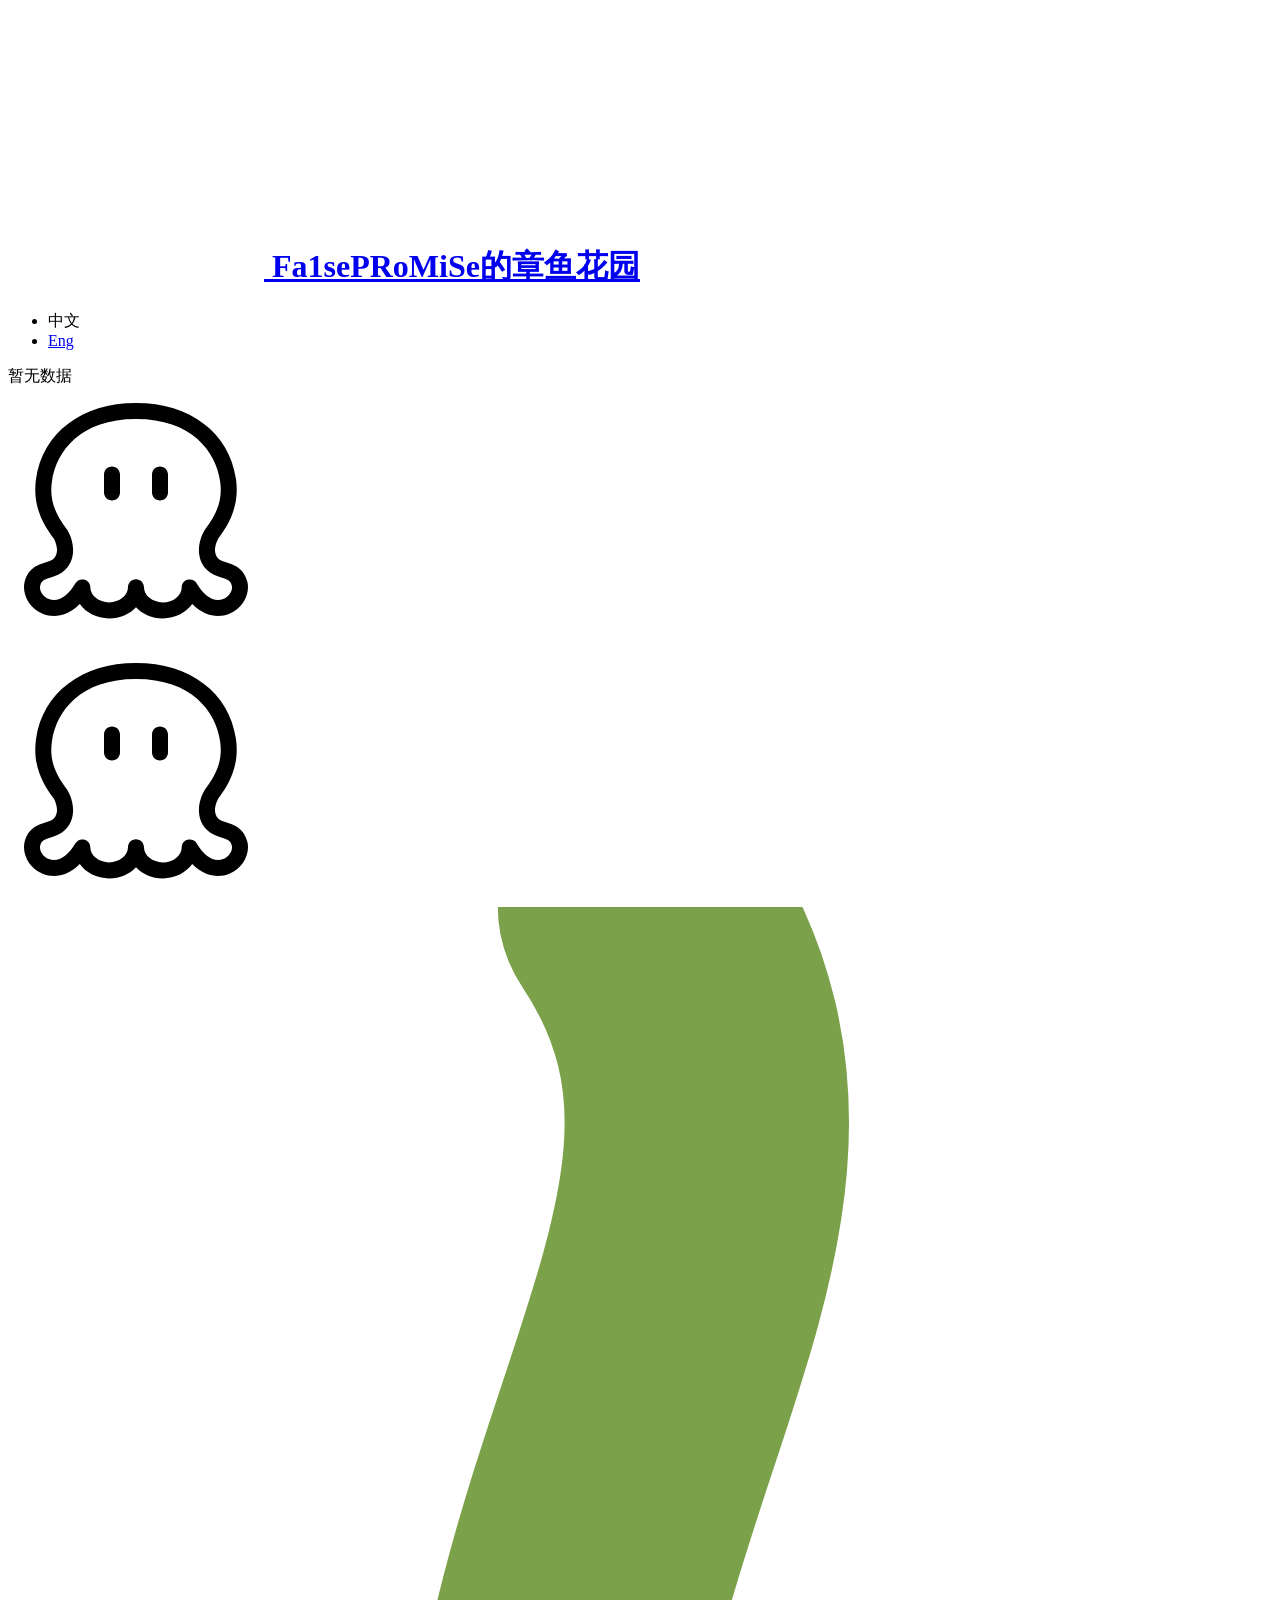
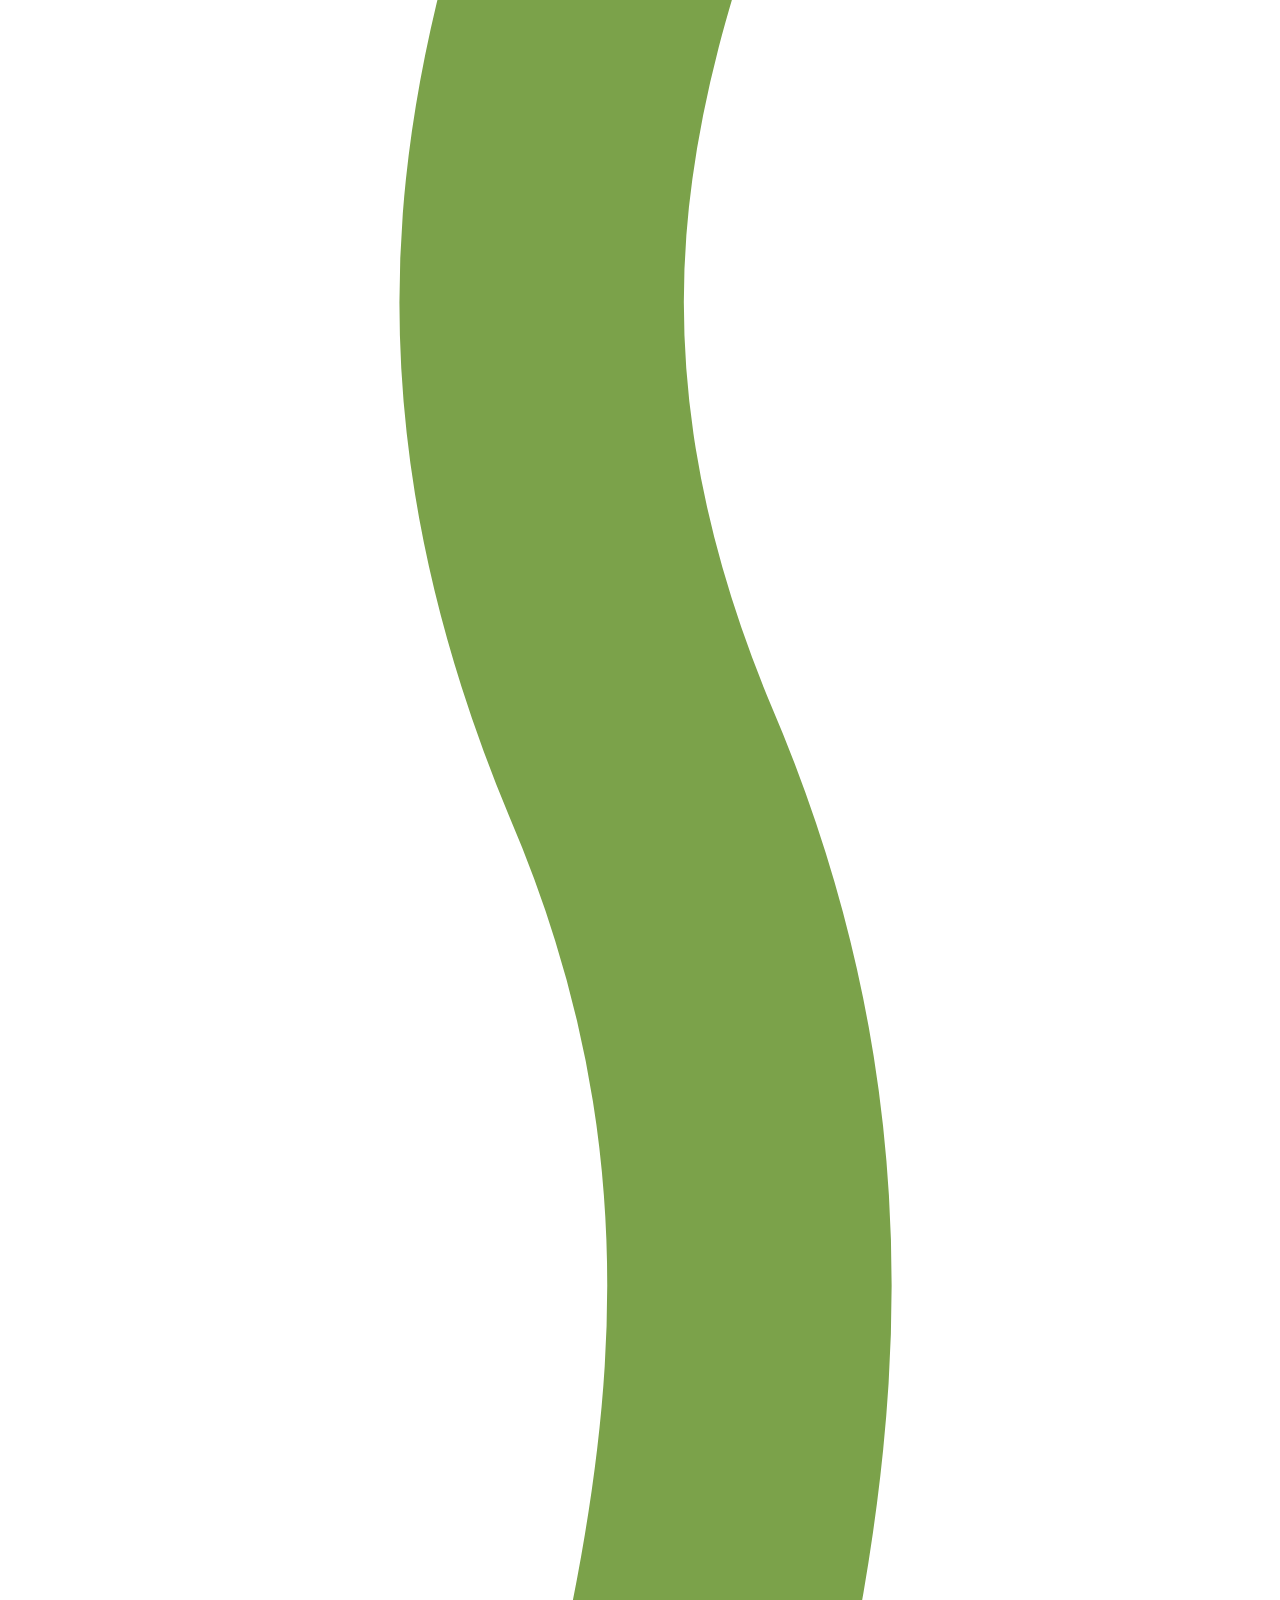
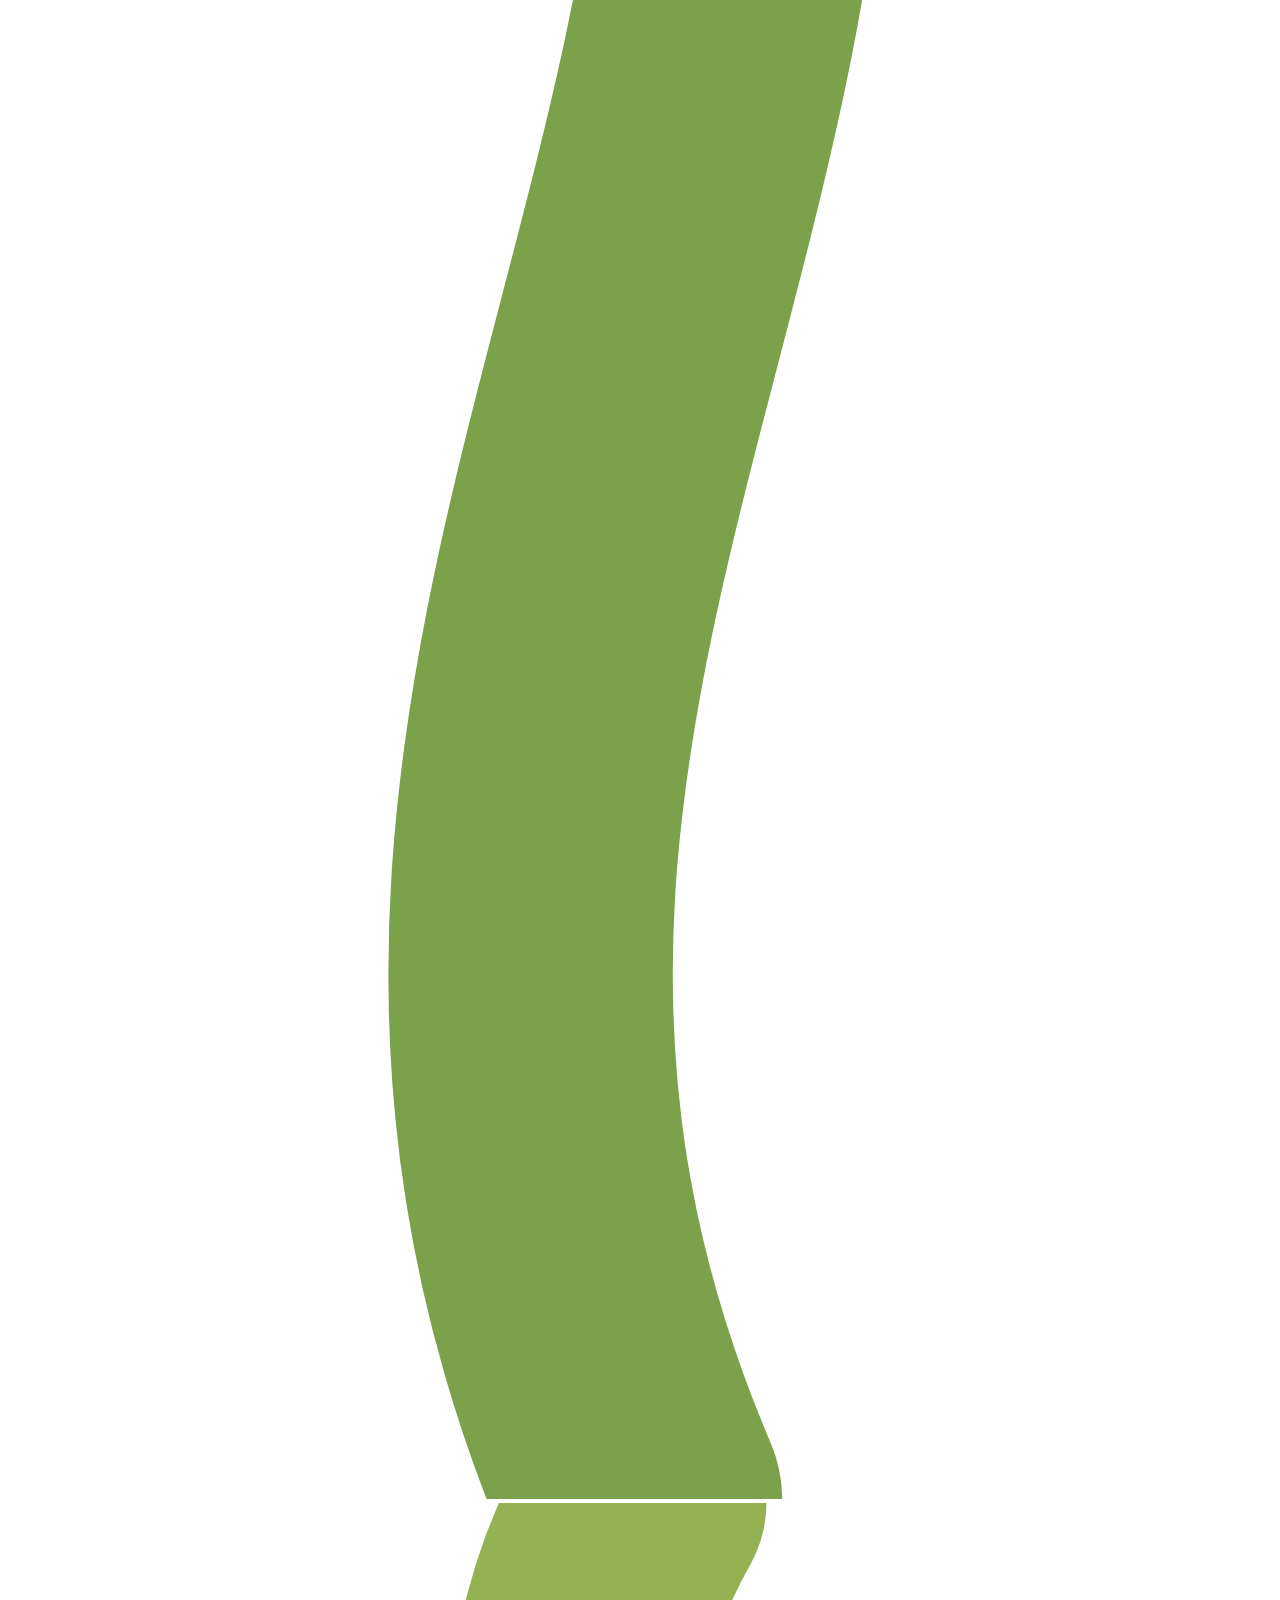
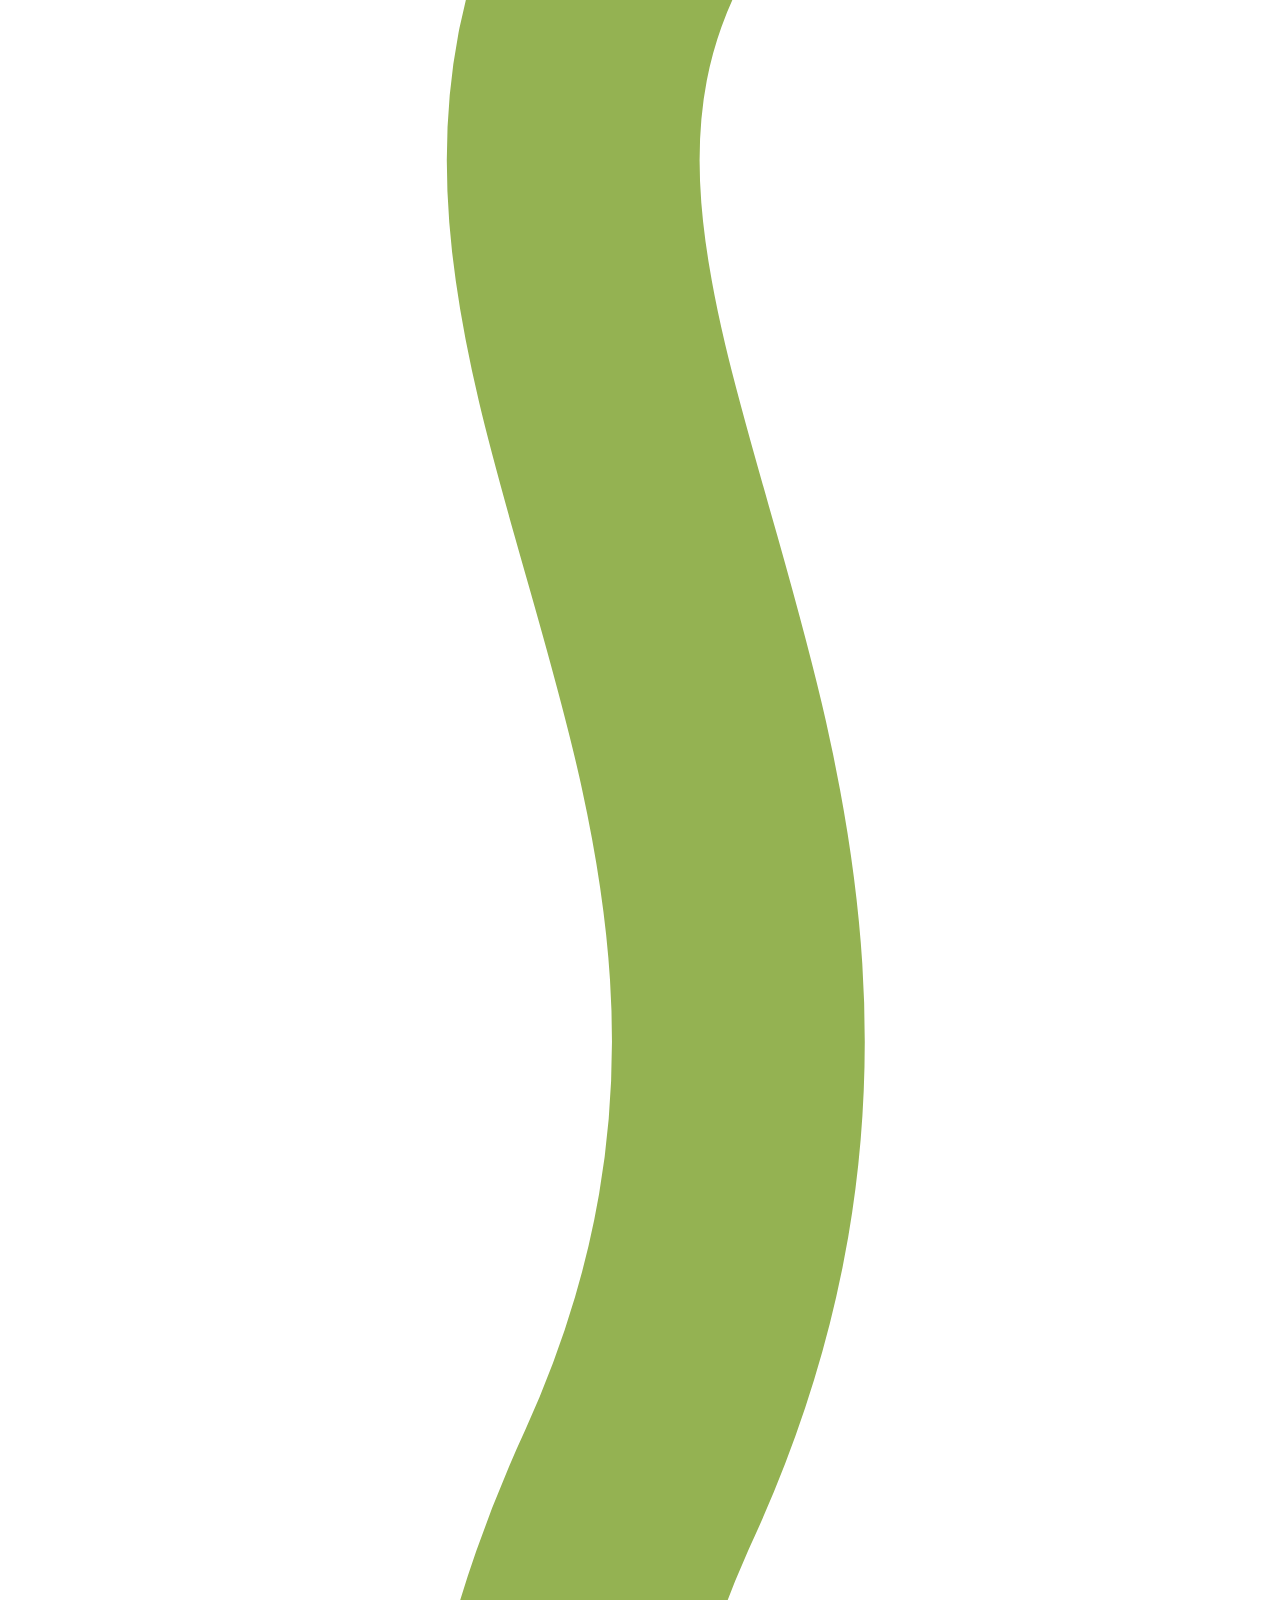
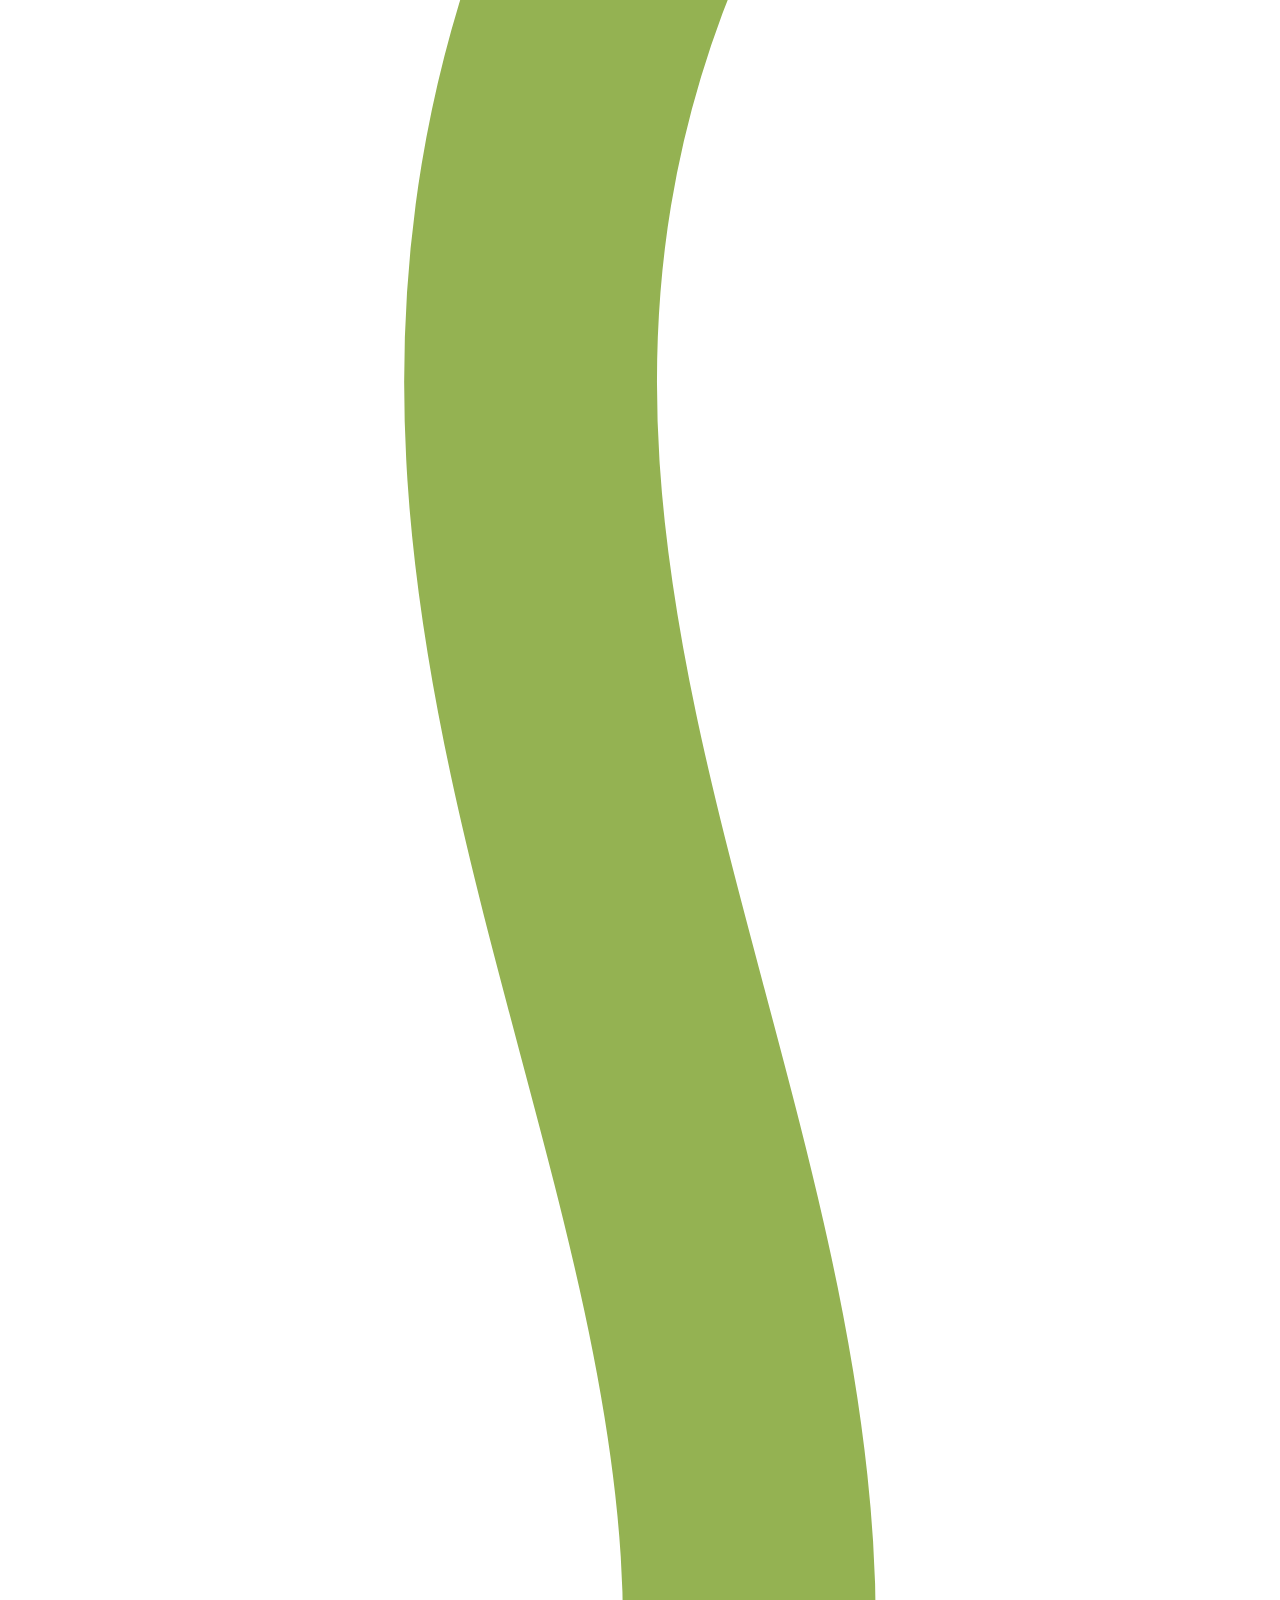
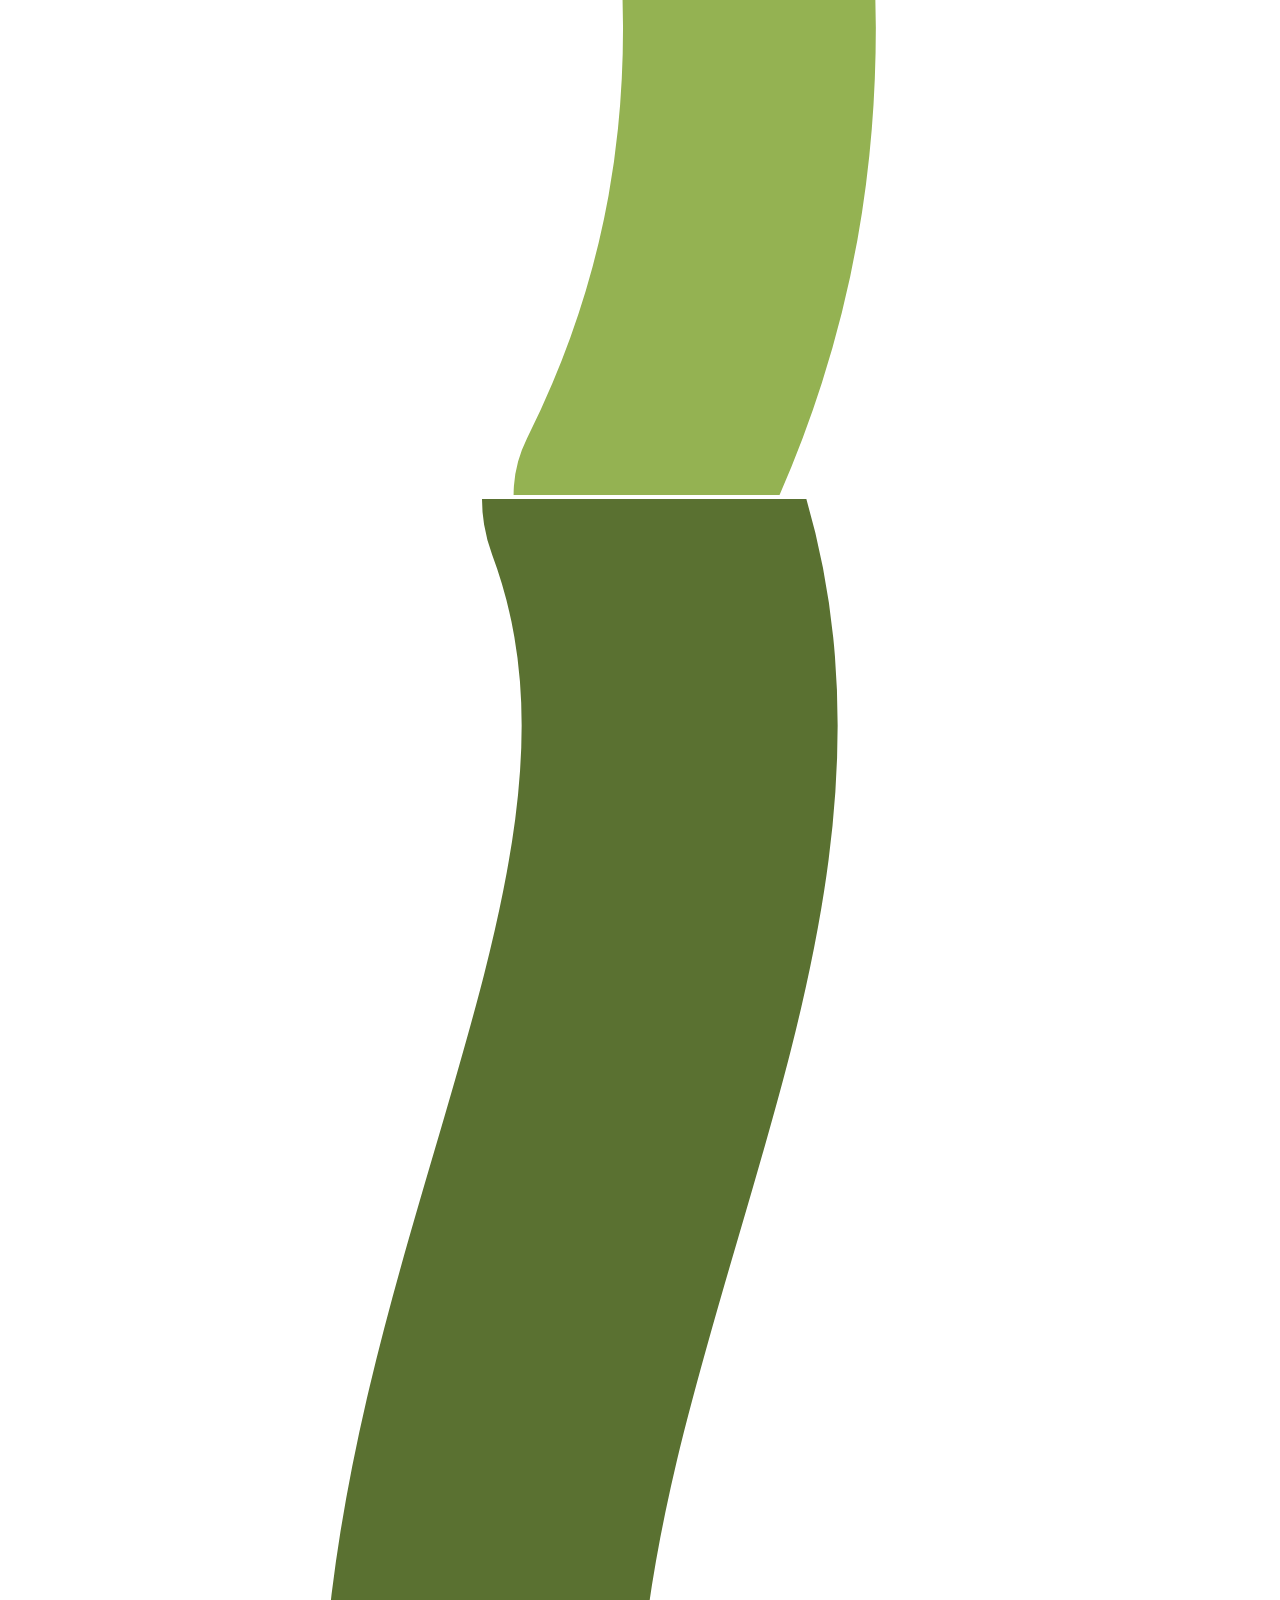
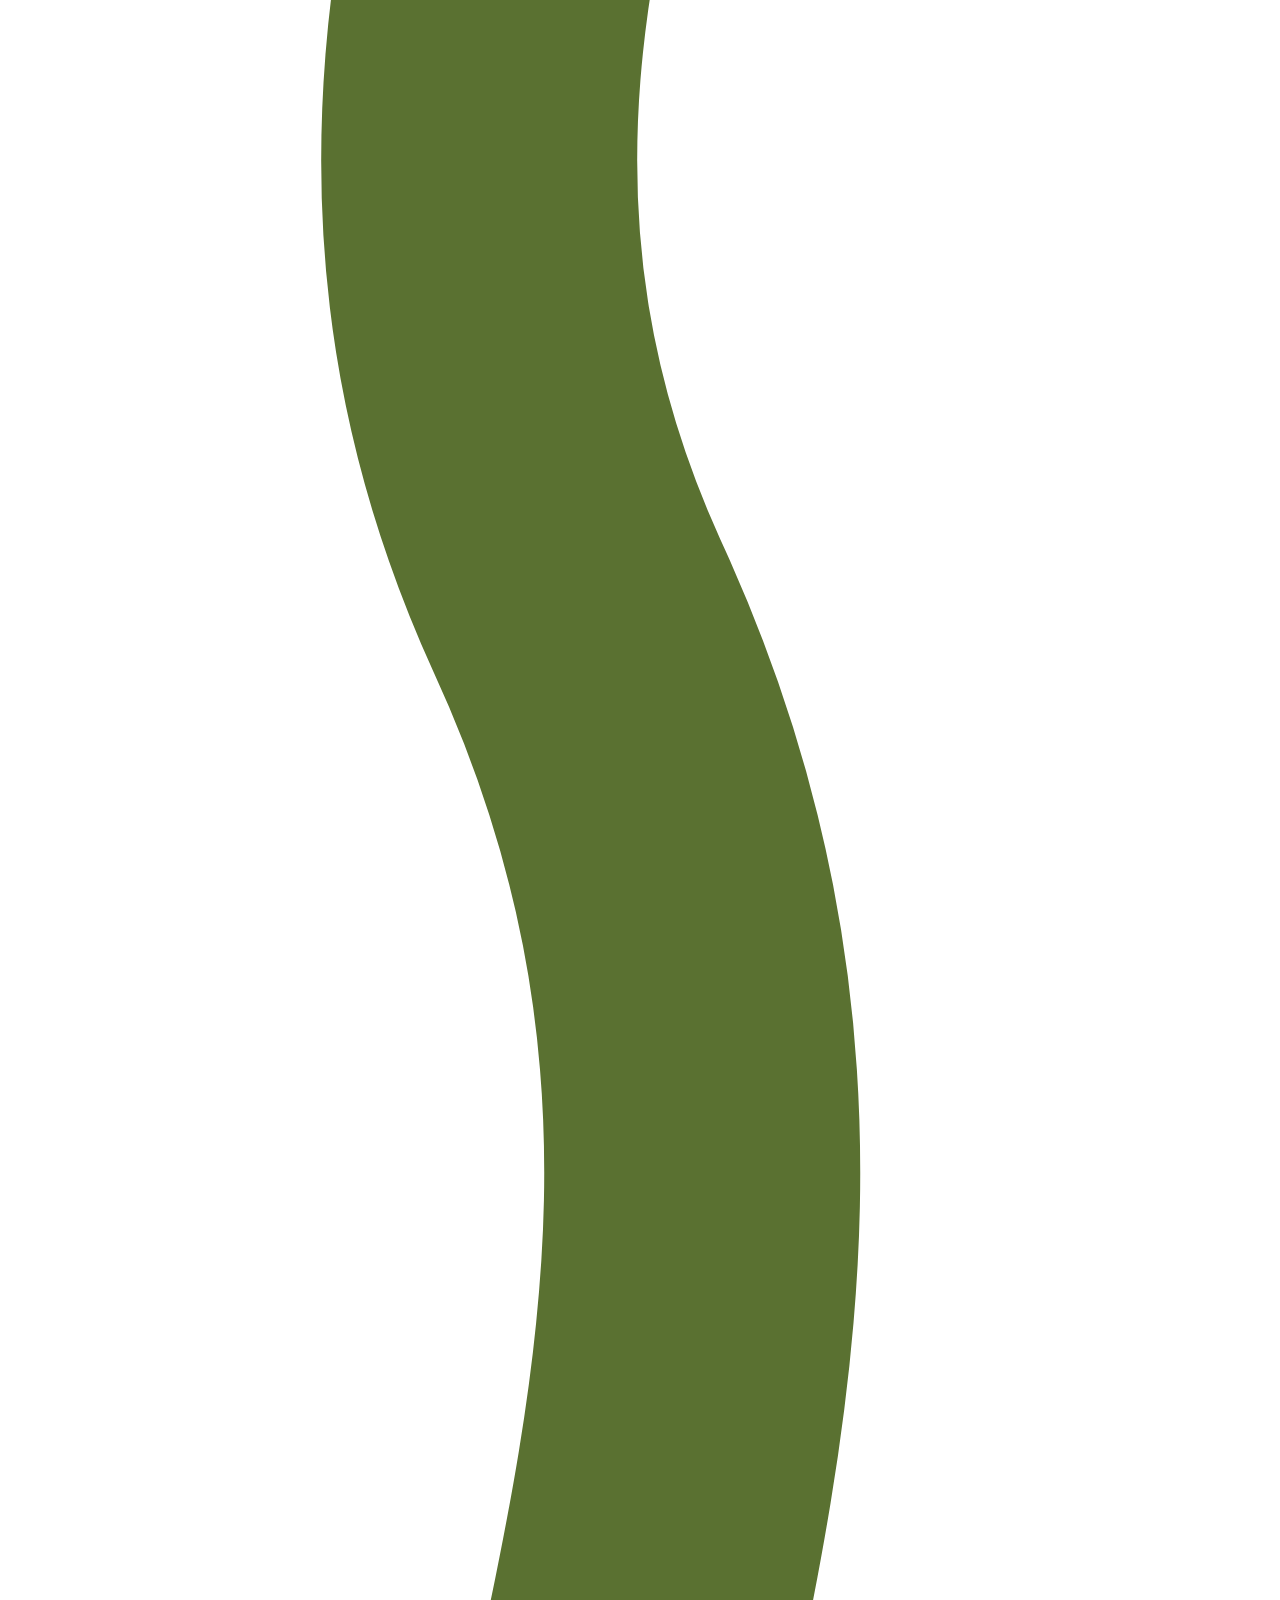
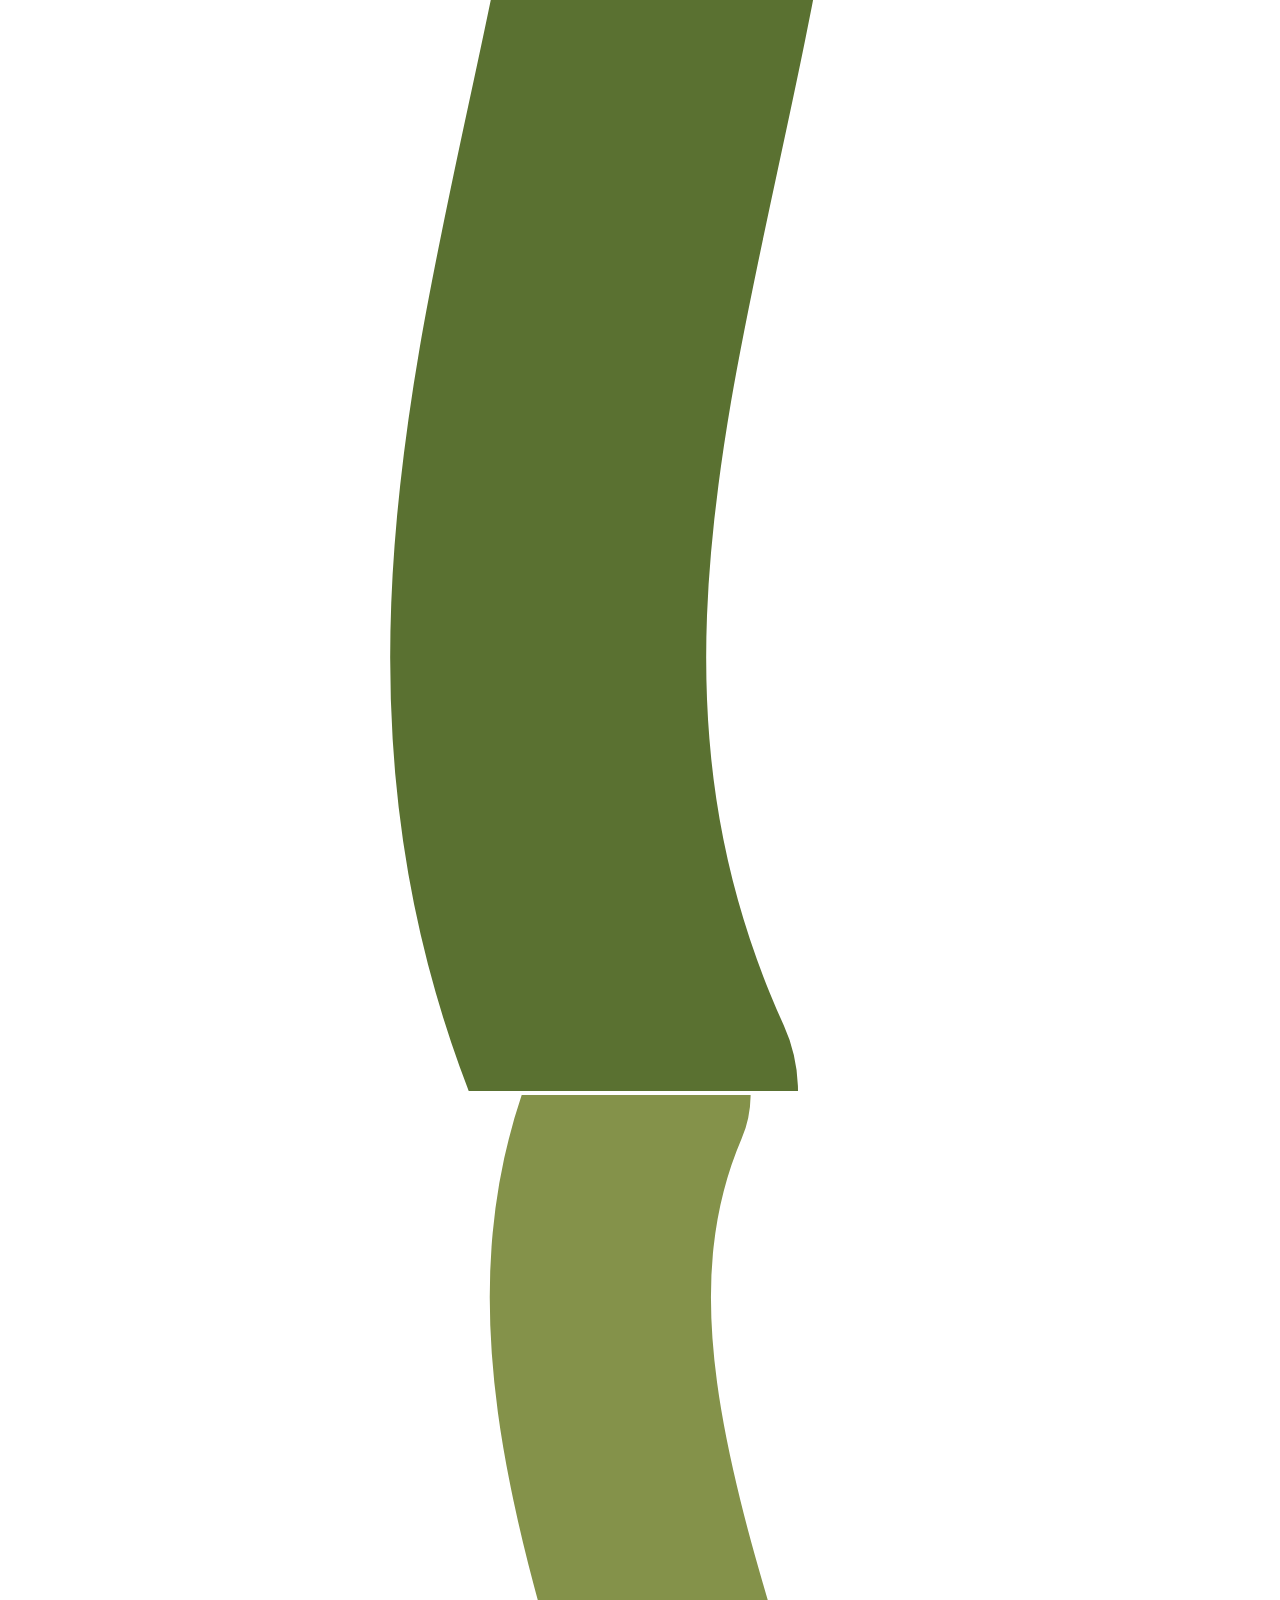
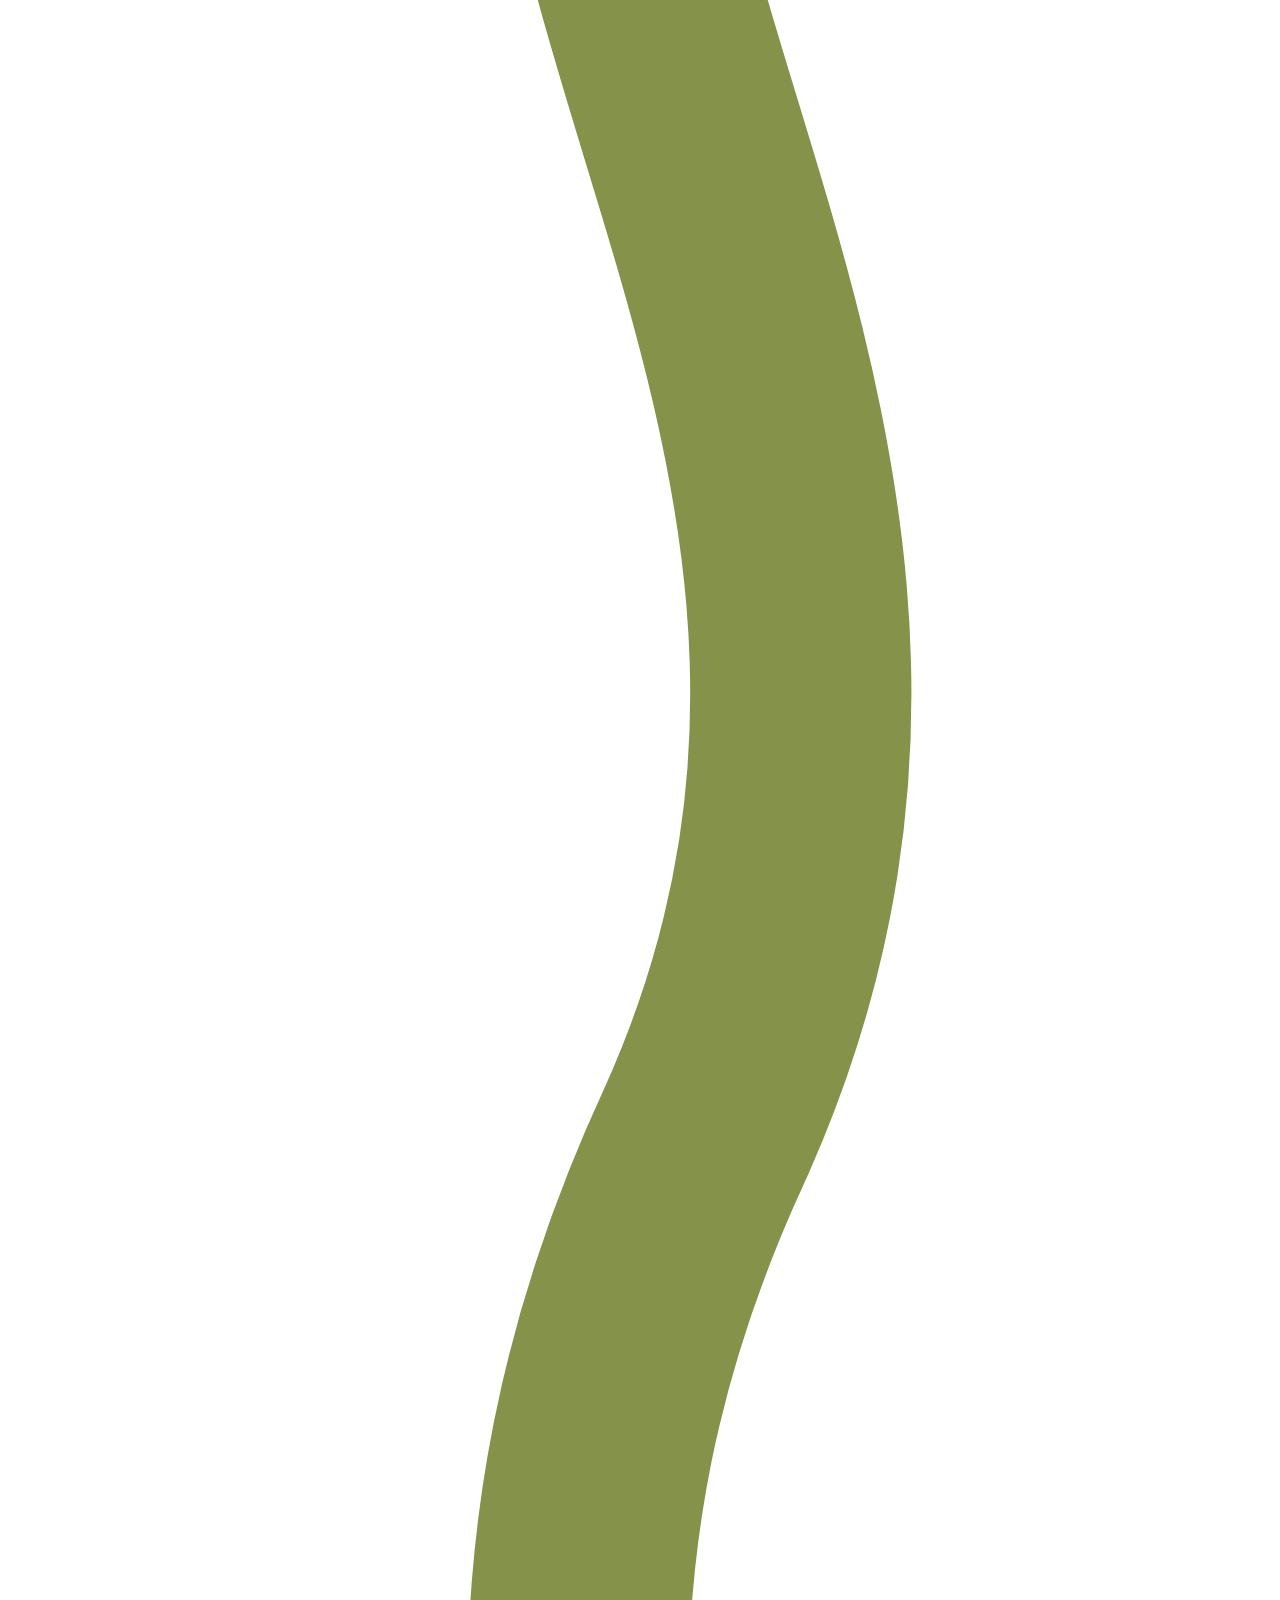
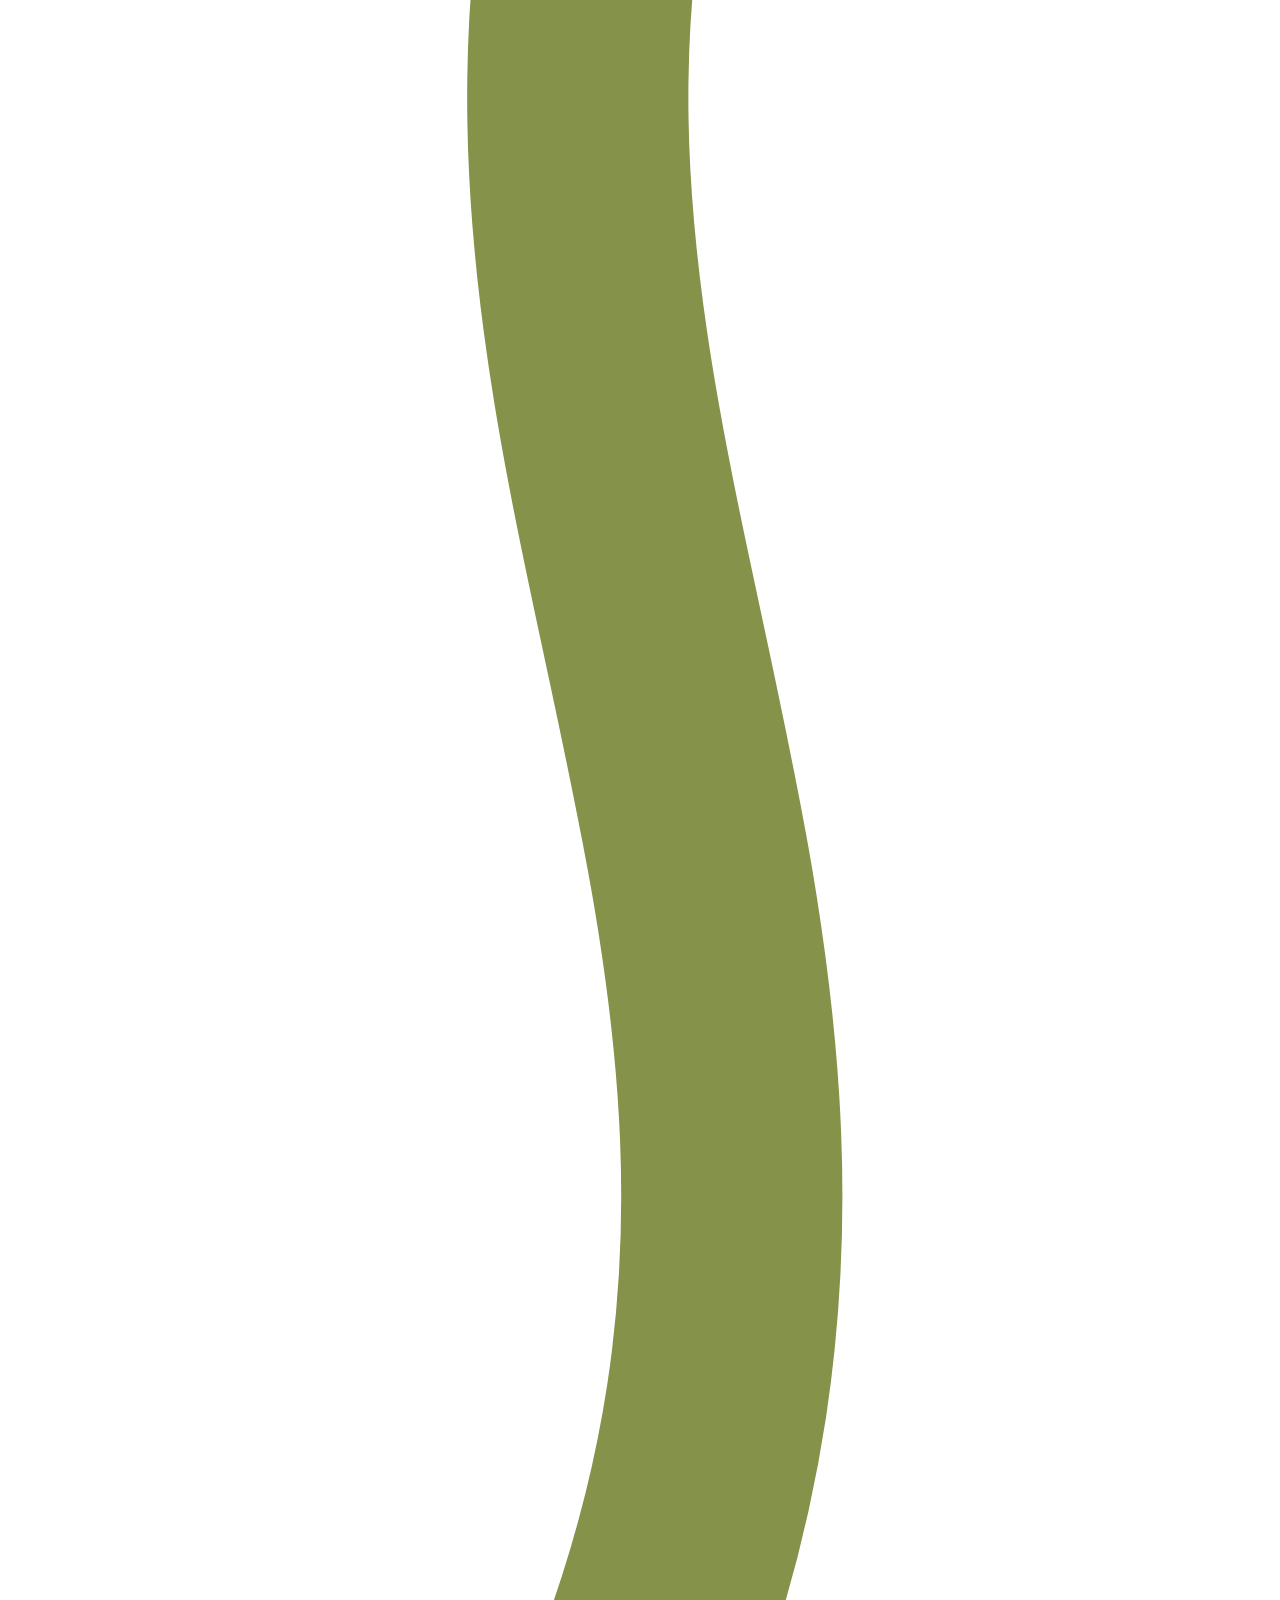
==== commit 44e4af1c: "deploy: NeilKleistGao/octopus-garden-source@6ef9ea8e5fcd370df928098783a9991dbdb488ac" ====
--- a/index.html
+++ b/index.html
@@ -1,5 +1,33 @@
-<!doctype html><html lang=zh-cn dir=ltr><head><meta name=generator content="Hugo 0.164.0"><meta charset=utf-8><meta name=viewport content="width=device-width"><link rel=icon type=image/svg+xml href=/octopus-16.svg><title>Fa1sePRoMiSe的章鱼花园</title><link rel=stylesheet href=/octopus-garden/css/main.536f53336edb29faa5c8211f72c2f631d0c8c0cd588359211ace1bc01b708015.css integrity="sha256-U29TM27bKfqlyCEfcsL2MdDIwM1Yg1khGs4bwBtwgBU=" crossorigin=anonymous><script src=/octopus-garden/js/main.a9b58f68b3dba41ea606849dc6252b62a49b211db5d482b6e9c46996a47bacec.js integrity="sha256-qbWPaLPbpB6mBoSdxiUrYqSbIR211IK26cRplqR7rOw=" crossorigin=anonymous></script></head><body><header><h1 class=site-title><a href=/octopus-garden/><span class=site-icon><svg t="1786459189132" class="icon" viewBox="0 0 1024 1024" p-id="6233" width="256" height="256" xmlns:xlink="http://www.w3.org/1999/xlink"><path d="M957.226667 778.453333c-13.973333-55.466667-56.64-68.8-84.906667-77.653333-12.8-4.053333-24.853333-7.786667-30.826667-13.866667-27.306667-27.306667-5.653333-71.36-.746666-80.426666.106667-.106667.213333-.213333.213333-.32 41.173333-54.293333 86.506667-130.453333 70.826667-238.72C885.013333 183.146667 728.106667 64 512 64S138.986667 183.146667 112.213333 367.466667c-15.68 108.16 29.653333 184.426667 70.826667 238.72.0.106667.106667.106667.106667.213333 4.48 8.213333 27.093333 52.8-.64 80.533333-6.08 6.08-18.133333 9.813333-30.826667 13.76-28.266667 8.853333-71.04 22.186667-84.906667 77.76-12.693333 50.56 18.986667 107.2 71.893334 128.853334C152.32 912.853334 167.68 916.16 183.893333 916.16c32.853333.0 69.333333-13.333333 103.146667-48 24.746667 34.56 68.16 57.386667 117.546667 57.386667 43.2.0 81.813333-17.493333 107.413333-45.013334 25.6 27.52 64.213333 45.013333 107.413333 45.013334 49.386667.0 92.8-22.933333 117.546667-57.386667 33.813333 34.666667 70.293333 48 103.146667 48 16.213333.0 31.466667-3.2 45.226666-8.853333 52.906667-21.653333 84.48-78.293333 71.893334-128.853334zm-96.32 69.653334c-35.413333 14.293333-75.093333-9.173333-106.56-62.826667-2.133333-3.52-4.8-6.506667-7.786667-8.96-4.906667-3.84-10.88-6.293333-17.386667-6.72h-2.346666c-2.666667.0-5.333333.32-7.893334.96h-.106666c-.426667.106667-.96.213333-1.386667.426667-.106667.0-.213333.106667-.32.106666-.32.106667-.746667.213333-1.066667.32-.213333.106667-.426667.106667-.64.213334s-.533333.213333-.746666.32c-.32.106667-.64.32-1.066667.426666-.106667.0-.213333.106667-.32.106667-8.853333 4.053333-15.573333 12.16-17.813333 21.866667.0.213333-.106667.426667-.106667.64V795.2c-.426667 2.133333-.64 4.373333-.64 6.613333-.213333 32.96-33.92 59.733333-75.413333 59.733334-41.6.0-75.413333-26.986667-75.413334-60.053334.0-17.706667-14.293333-32-32-32s-32 14.293333-32 32c0 33.066667-33.813333 60.053333-75.413333 60.053334-41.493333.0-75.306667-26.986667-75.306667-60.053334V801.28v-.64-1.066667V799.36c-.533333-8-3.946667-15.146667-9.28-20.48l-.106666-.106667-.96-.96c-.106667-.106667-.213333-.106667-.213334-.213333-.32-.32-.64-.533333-.96-.853333l-.213333-.213334c-.32-.32-.64-.533333-1.066667-.853333-.106667.0-.106667-.106667-.213333-.106667-.32-.213333-.746667-.533333-1.066667-.746666-.106667.0-.106667-.106667-.213333-.106667-.426667-.213333-.746667-.533333-1.173333-.746667.0.0-.106667.0-.106667-.106666-.106667.0-.106667-.106667-.213333-.106667-.32-.213333-.746667-.426667-1.066667-.533333-.213333-.106667-.32-.213333-.533333-.213334-.32-.106667-.533333-.32-.853334-.426666-.213333-.106667-.426667-.213333-.746666-.32l-.64-.32-.96-.32c-.213333-.106667-.32-.106667-.533334-.213334-.32-.106667-.746667-.213333-1.066666-.426666-.106667.0-.213333-.106667-.32-.106667l-1.28-.32H305.28c-.533333-.106667-.96-.213333-1.493333-.32-2.133333-.426667-4.266667-.64-6.293334-.64h-2.56c-10.133333.746667-18.88 6.293333-24.213333 14.293333.0.0.0.106667-.106667.106667-.32.426667-.533333.853333-.746666 1.28.0.0.0.106667-.106667.106667-31.573333 53.76-71.36 77.226667-106.666667 62.72-23.36-9.6-39.04-34.346667-34.133333-54.08 4.8-19.093333 14.186667-23.466667 41.92-32.106667 18.666667-5.866667 39.893333-12.48 57.066667-29.653333C280.213334 680 258.453334 606.933334 237.333333 572.053333c-.746667-1.28-1.706667-2.56-2.56-3.733333-.213333-.213333-.32-.533333-.533333-.746667-51.413333-67.733333-68.373333-122.986667-58.453333-190.826666C193.066667 256.426667 290.56 128 512 128s319.04 128.426667 336.426667 248.64C858.24 444.48 841.28 499.733333 789.973333 567.466667c-.106667.106667-.213333.32-.32.426666-1.066667 1.28-2.026667 2.56-2.88 4.053334-21.12 34.88-42.986667 107.946667 9.386667 160.213333 17.173333 17.173333 38.4 23.786667 56.96 29.653333 27.84 8.64 37.226667 13.12 41.92 32.106667 5.013333 19.84-10.666667 44.586667-34.133333 54.186667z" p-id="6234" fill="#fff"/><path d="M608 317.76c-17.706667.0-32 14.293333-32 32v72.533333c0 17.706667 14.293333 32 32 32s32-14.293333 32-32V349.76c0-17.706667-14.293333-32-32-32zm-192 0c-17.706667.0-32 14.293333-32 32v72.533333c0 17.706667 14.293333 32 32 32s32-14.293333 32-32V349.76c0-17.706667-14.293333-32-32-32z" p-id="6235" fill="#fff"/></svg></span>
-Fa1sePRoMiSe的章鱼花园</a></h1><nav><ul><li><a aria-current=page class=active href=/octopus-garden/><span class=menu-icon><svg t="1786461124642" class="icon" viewBox="0 0 1024 1024" p-id="8615" xmlns:xlink="http://www.w3.org/1999/xlink" width="256" height="256"><path d="M433.838704 569.173564S257.295916 496.131305 174.687457 240.05148c0 0-128.1039 169.824052-66.675457 360.156246s137.254179 236.979418 137.254179 236.979418 199.130539-23.931498 255.503934-101.228956c0 0-61.108504-26.874944-66.931409-166.784624z" fill="#de81bd" p-id="8616"/><path d="M754.642353 355.13383a274.412376 274.412376.0 00-86.927647-15.99699 574.675889 574.675889.0 00-49.75064-227.093278C597.199972 65.716277 571.348835 20.316818 523.357863 2.080249A31.770023 31.770023.0 00507.776794.288586C306.438671 26.971566 121.385484 188.925098 77.297778 377.017714a511.263818 511.263818.0 00-9.662182 176.990703c15.485087 131.399281 81.96858 255.951849 182.365693 341.695719 92.462605 78.897157 216.919192 128.42384 337.792452 128.42384 98.189528.0 194.011502-32.665855 268.429502-108.779536 90.798918-92.814539 125.76834-231.540441 89.199219-353.501497-28.666607-95.438046-101.74086-174.687137-190.780109-206.713113zM507.328879 64.980416c21.180016 11.581821 36.377157 37.84888 52.278165 73.266216a511.135843 511.135843.0 0144.183688 206.7771c-47.25511 9.790158-91.502786 31.578059-125.960304 64.019957-37.496946 35.257367-62.100317 81.96858-72.050445 131.143328-44.27967-28.634613-85.040002-69.394945-121.033231-123.080845-33.081776-49.398707-59.252853-104.172403-83.952206-158.370207C270.605413 159.36266 384.887913 83.98484 507.296885 64.980416zM131.207637 546.55382a447.275856 447.275856.0 018.382423-154.946851c8.190459-34.937427 22.331799-68.755065 40.728338-100.717053 22.779715 49.174749 47.351092 98.44548 77.87335 144.004909 41.848127 62.484245 90.127045 109.099476 143.237053 140.22962-2.239579 38.264801 4.223206 76.689573 20.636118 111.243072 10.749978 22.715727 25.819143 42.807947 43.287857 60.116691a357.852679 357.852679.0 01-207.640938 68.211167c-69.266969-72.754313-114.76241-168.160365-126.504201-268.141555zM667.7467 950.765777c-126.760153 30.522258-273.548539-16.15696-376.18523-103.756481-.543898-.47991-.991813-1.023807-1.535711-1.471723a389.910648 389.910648.0 00200.250328-77.809362c33.369722 24.315426 72.882289 39.032657 113.130717 39.544561a180.446054 180.446054.0 0067.219354-13.053544c1.983627 5.854899 3.199398 12.413665 4.09523 18.684484A371.258157 371.258157.0 01667.7467 950.765777zm-62.164305-207.448973h-1.343747c-50.774448-.63988-100.781041-34.5535-124.392599-84.368129-30.682228-64.627842-12.701611-152.035398 41.816133-203.289756 53.52593-50.358526 138.373968-66.579475 211.288252-40.312416 7.358616 2.623506 14.493273 5.918887 21.531949 9.374236-31.226126 12.957562-57.973094 37.081024-72.946277 67.219355-5.502965-1.983627-10.877954-4.287193-16.604876-5.566953-45.655411-10.078104-95.118106 4.159218-125.992298 36.345163-29.114523 30.330294-39.832507 76.561597-27.386848 117.801838 11.197893 36.953048 38.712717 62.836179 75.569784 71.026638 36.665102 8.222453 76.145675-5.918887 100.653064-35.961235 20.220196-24.795335 26.171077-55.989467 16.700858-85.167977 12.669617 21.659925 17.11678 47.479068 11.901761 69.682891-11.133905 46.903176-59.636781 83.184351-110.795156 83.184351zm36.825072-136.198378c4.383175 9.758164 2.97544 19.196389-4.223205 28.026727-9.054297 11.069917-24.315426 16.732852-37.209 13.949376-17.660678-3.93526-25.083281-16.924816-28.154704-27.130896-5.694929-18.844455-.63988-41.432206 12.285689-54.933666 12.157713-12.669617 31.034162-19.868262 50.166562-19.868262 5.311001.0 10.653996.543898 15.837021 1.695681 10.877954 2.399549 21.180016 7.454598 30.362288 14.717232a31.993981 31.993981.0 00-39.032657 43.511814zM810.503844 870.58886a289.897463 289.897463.0 01-107.275819 69.298964c8.158465-43.31985 9.374236-88.07943 3.199398-131.495263-1.279759-8.958315-3.231392-18.972431-7.038676-28.474643 38.904681-23.739534 68.755065-60.820558 79.249092-105.100228 2.239579-9.502212 3.359368-19.292371 3.679308-29.114523 20.764094.447916 39.992476 7.774537 53.52593 15.037171 20.348172 10.877954 38.840693 26.203071 56.693335 41.656164-8.830339 62.164305-36.88906 122.057038-82.032568 168.192358zm40.408398-238.067213c-17.468714-9.342242-42.743959-18.684485-70.770686-18.620497a166.9126 166.9126.0 00-23.099655-60.148685 155.042833 155.042833.0 00-46.903176-47.671032 109.643373 109.643373.0 0181.104742-58.708955 260.750946 260.750946.0 0192.878528 132.871004c8.094477 26.970926 11.549827 54.901672 11.357863 82.864411a281.291082 281.291082.0 00-44.567616-30.586246z" fill="#de81bd" p-id="8617"/></svg></span>首页</a></li><li><a href=/octopus-garden/games/><span class=menu-icon><svg t="1786461124642" class="icon" viewBox="0 0 1024 1024" p-id="8615" xmlns:xlink="http://www.w3.org/1999/xlink" width="256" height="256"><path d="M433.838704 569.173564S257.295916 496.131305 174.687457 240.05148c0 0-128.1039 169.824052-66.675457 360.156246s137.254179 236.979418 137.254179 236.979418 199.130539-23.931498 255.503934-101.228956c0 0-61.108504-26.874944-66.931409-166.784624z" fill="#94b252" p-id="8616"/><path d="M754.642353 355.13383a274.412376 274.412376.0 00-86.927647-15.99699 574.675889 574.675889.0 00-49.75064-227.093278C597.199972 65.716277 571.348835 20.316818 523.357863 2.080249A31.770023 31.770023.0 00507.776794.288586C306.438671 26.971566 121.385484 188.925098 77.297778 377.017714a511.263818 511.263818.0 00-9.662182 176.990703c15.485087 131.399281 81.96858 255.951849 182.365693 341.695719 92.462605 78.897157 216.919192 128.42384 337.792452 128.42384 98.189528.0 194.011502-32.665855 268.429502-108.779536 90.798918-92.814539 125.76834-231.540441 89.199219-353.501497-28.666607-95.438046-101.74086-174.687137-190.780109-206.713113zM507.328879 64.980416c21.180016 11.581821 36.377157 37.84888 52.278165 73.266216a511.135843 511.135843.0 0144.183688 206.7771c-47.25511 9.790158-91.502786 31.578059-125.960304 64.019957-37.496946 35.257367-62.100317 81.96858-72.050445 131.143328-44.27967-28.634613-85.040002-69.394945-121.033231-123.080845-33.081776-49.398707-59.252853-104.172403-83.952206-158.370207C270.605413 159.36266 384.887913 83.98484 507.296885 64.980416zM131.207637 546.55382a447.275856 447.275856.0 018.382423-154.946851c8.190459-34.937427 22.331799-68.755065 40.728338-100.717053 22.779715 49.174749 47.351092 98.44548 77.87335 144.004909 41.848127 62.484245 90.127045 109.099476 143.237053 140.22962-2.239579 38.264801 4.223206 76.689573 20.636118 111.243072 10.749978 22.715727 25.819143 42.807947 43.287857 60.116691a357.852679 357.852679.0 01-207.640938 68.211167c-69.266969-72.754313-114.76241-168.160365-126.504201-268.141555zM667.7467 950.765777c-126.760153 30.522258-273.548539-16.15696-376.18523-103.756481-.543898-.47991-.991813-1.023807-1.535711-1.471723a389.910648 389.910648.0 00200.250328-77.809362c33.369722 24.315426 72.882289 39.032657 113.130717 39.544561a180.446054 180.446054.0 0067.219354-13.053544c1.983627 5.854899 3.199398 12.413665 4.09523 18.684484A371.258157 371.258157.0 01667.7467 950.765777zm-62.164305-207.448973h-1.343747c-50.774448-.63988-100.781041-34.5535-124.392599-84.368129-30.682228-64.627842-12.701611-152.035398 41.816133-203.289756 53.52593-50.358526 138.373968-66.579475 211.288252-40.312416 7.358616 2.623506 14.493273 5.918887 21.531949 9.374236-31.226126 12.957562-57.973094 37.081024-72.946277 67.219355-5.502965-1.983627-10.877954-4.287193-16.604876-5.566953-45.655411-10.078104-95.118106 4.159218-125.992298 36.345163-29.114523 30.330294-39.832507 76.561597-27.386848 117.801838 11.197893 36.953048 38.712717 62.836179 75.569784 71.026638 36.665102 8.222453 76.145675-5.918887 100.653064-35.961235 20.220196-24.795335 26.171077-55.989467 16.700858-85.167977 12.669617 21.659925 17.11678 47.479068 11.901761 69.682891-11.133905 46.903176-59.636781 83.184351-110.795156 83.184351zm36.825072-136.198378c4.383175 9.758164 2.97544 19.196389-4.223205 28.026727-9.054297 11.069917-24.315426 16.732852-37.209 13.949376-17.660678-3.93526-25.083281-16.924816-28.154704-27.130896-5.694929-18.844455-.63988-41.432206 12.285689-54.933666 12.157713-12.669617 31.034162-19.868262 50.166562-19.868262 5.311001.0 10.653996.543898 15.837021 1.695681 10.877954 2.399549 21.180016 7.454598 30.362288 14.717232a31.993981 31.993981.0 00-39.032657 43.511814zM810.503844 870.58886a289.897463 289.897463.0 01-107.275819 69.298964c8.158465-43.31985 9.374236-88.07943 3.199398-131.495263-1.279759-8.958315-3.231392-18.972431-7.038676-28.474643 38.904681-23.739534 68.755065-60.820558 79.249092-105.100228 2.239579-9.502212 3.359368-19.292371 3.679308-29.114523 20.764094.447916 39.992476 7.774537 53.52593 15.037171 20.348172 10.877954 38.840693 26.203071 56.693335 41.656164-8.830339 62.164305-36.88906 122.057038-82.032568 168.192358zm40.408398-238.067213c-17.468714-9.342242-42.743959-18.684485-70.770686-18.620497a166.9126 166.9126.0 00-23.099655-60.148685 155.042833 155.042833.0 00-46.903176-47.671032 109.643373 109.643373.0 0181.104742-58.708955 260.750946 260.750946.0 0192.878528 132.871004c8.094477 26.970926 11.549827 54.901672 11.357863 82.864411a281.291082 281.291082.0 00-44.567616-30.586246z" fill="#94b252" p-id="8617"/></svg></span>游戏</a></li></ul></nav><nav class=lang-switch aria-label=Language><ul><li><span aria-current=true>中文</span></li><li><a href=/octopus-garden/en/>Eng</a></li></ul></nav></header><main><p>TODO</p></main><footer><div class=footer-icons><span class=footer-icon><svg t="1786459189132" class="icon" viewBox="0 0 1024 1024" p-id="6233" width="256" height="256" xmlns:xlink="http://www.w3.org/1999/xlink"><path d="M957.226667 778.453333c-13.973333-55.466667-56.64-68.8-84.906667-77.653333-12.8-4.053333-24.853333-7.786667-30.826667-13.866667-27.306667-27.306667-5.653333-71.36-.746666-80.426666.106667-.106667.213333-.213333.213333-.32 41.173333-54.293333 86.506667-130.453333 70.826667-238.72C885.013333 183.146667 728.106667 64 512 64S138.986667 183.146667 112.213333 367.466667c-15.68 108.16 29.653333 184.426667 70.826667 238.72.0.106667.106667.106667.106667.213333 4.48 8.213333 27.093333 52.8-.64 80.533333-6.08 6.08-18.133333 9.813333-30.826667 13.76-28.266667 8.853333-71.04 22.186667-84.906667 77.76-12.693333 50.56 18.986667 107.2 71.893334 128.853334C152.32 912.853334 167.68 916.16 183.893333 916.16c32.853333.0 69.333333-13.333333 103.146667-48 24.746667 34.56 68.16 57.386667 117.546667 57.386667 43.2.0 81.813333-17.493333 107.413333-45.013334 25.6 27.52 64.213333 45.013333 107.413333 45.013334 49.386667.0 92.8-22.933333 117.546667-57.386667 33.813333 34.666667 70.293333 48 103.146667 48 16.213333.0 31.466667-3.2 45.226666-8.853333 52.906667-21.653333 84.48-78.293333 71.893334-128.853334zm-96.32 69.653334c-35.413333 14.293333-75.093333-9.173333-106.56-62.826667-2.133333-3.52-4.8-6.506667-7.786667-8.96-4.906667-3.84-10.88-6.293333-17.386667-6.72h-2.346666c-2.666667.0-5.333333.32-7.893334.96h-.106666c-.426667.106667-.96.213333-1.386667.426667-.106667.0-.213333.106667-.32.106666-.32.106667-.746667.213333-1.066667.32-.213333.106667-.426667.106667-.64.213334s-.533333.213333-.746666.32c-.32.106667-.64.32-1.066667.426666-.106667.0-.213333.106667-.32.106667-8.853333 4.053333-15.573333 12.16-17.813333 21.866667.0.213333-.106667.426667-.106667.64V795.2c-.426667 2.133333-.64 4.373333-.64 6.613333-.213333 32.96-33.92 59.733333-75.413333 59.733334-41.6.0-75.413333-26.986667-75.413334-60.053334.0-17.706667-14.293333-32-32-32s-32 14.293333-32 32c0 33.066667-33.813333 60.053333-75.413333 60.053334-41.493333.0-75.306667-26.986667-75.306667-60.053334V801.28v-.64-1.066667V799.36c-.533333-8-3.946667-15.146667-9.28-20.48l-.106666-.106667-.96-.96c-.106667-.106667-.213333-.106667-.213334-.213333-.32-.32-.64-.533333-.96-.853333l-.213333-.213334c-.32-.32-.64-.533333-1.066667-.853333-.106667.0-.106667-.106667-.213333-.106667-.32-.213333-.746667-.533333-1.066667-.746666-.106667.0-.106667-.106667-.213333-.106667-.426667-.213333-.746667-.533333-1.173333-.746667.0.0-.106667.0-.106667-.106666-.106667.0-.106667-.106667-.213333-.106667-.32-.213333-.746667-.426667-1.066667-.533333-.213333-.106667-.32-.213333-.533333-.213334-.32-.106667-.533333-.32-.853334-.426666-.213333-.106667-.426667-.213333-.746666-.32l-.64-.32-.96-.32c-.213333-.106667-.32-.106667-.533334-.213334-.32-.106667-.746667-.213333-1.066666-.426666-.106667.0-.213333-.106667-.32-.106667l-1.28-.32H305.28c-.533333-.106667-.96-.213333-1.493333-.32-2.133333-.426667-4.266667-.64-6.293334-.64h-2.56c-10.133333.746667-18.88 6.293333-24.213333 14.293333.0.0.0.106667-.106667.106667-.32.426667-.533333.853333-.746666 1.28.0.0.0.106667-.106667.106667-31.573333 53.76-71.36 77.226667-106.666667 62.72-23.36-9.6-39.04-34.346667-34.133333-54.08 4.8-19.093333 14.186667-23.466667 41.92-32.106667 18.666667-5.866667 39.893333-12.48 57.066667-29.653333C280.213334 680 258.453334 606.933334 237.333333 572.053333c-.746667-1.28-1.706667-2.56-2.56-3.733333-.213333-.213333-.32-.533333-.533333-.746667-51.413333-67.733333-68.373333-122.986667-58.453333-190.826666C193.066667 256.426667 290.56 128 512 128s319.04 128.426667 336.426667 248.64C858.24 444.48 841.28 499.733333 789.973333 567.466667c-.106667.106667-.213333.32-.32.426666-1.066667 1.28-2.026667 2.56-2.88 4.053334-21.12 34.88-42.986667 107.946667 9.386667 160.213333 17.173333 17.173333 38.4 23.786667 56.96 29.653333 27.84 8.64 37.226667 13.12 41.92 32.106667 5.013333 19.84-10.666667 44.586667-34.133333 54.186667z" p-id="6234" fill="#c6616b"/><path d="M608 317.76c-17.706667.0-32 14.293333-32 32v72.533333c0 17.706667 14.293333 32 32 32s32-14.293333 32-32V349.76c0-17.706667-14.293333-32-32-32zm-192 0c-17.706667.0-32 14.293333-32 32v72.533333c0 17.706667 14.293333 32 32 32s32-14.293333 32-32V349.76c0-17.706667-14.293333-32-32-32z" p-id="6235" fill="#c6616b"/></svg></span>
+<!doctype html><html lang=zh-cn dir=ltr><head><meta name=generator content="Hugo 0.164.0"><meta charset=utf-8><meta name=viewport content="width=device-width"><link rel=icon type=image/svg+xml href=/octopus-garden/octopus-16.svg><title>Fa1sePRoMiSe的章鱼花园</title><link rel=stylesheet href=/octopus-garden/css/main.6621974f6344f15c9b32ec1da6c6bf3eeea3380193f2b6fdb38feb80b546c34b.css integrity="sha256-ZiGXT2NE8VybMuwdpsa/Pu6jOAGT8rb9s4/rgLVGw0s=" crossorigin=anonymous><script src=/octopus-garden/js/main.6367737bab017a719d443ff0ac4b97ed2952f432e9adfe7905f12fa96fc50257.js integrity="sha256-Y2dze6sBenGdRD/wrEuX7SlS9DLprf55BfEvqW/FAlc=" crossorigin=anonymous></script></head><body><header><h1 class=site-title><a href=/octopus-garden/><span class=site-icon><svg t="1786459189132" class="icon" viewBox="0 0 1024 1024" p-id="6233" width="256" height="256" xmlns:xlink="http://www.w3.org/1999/xlink"><path d="M957.226667 778.453333c-13.973333-55.466667-56.64-68.8-84.906667-77.653333-12.8-4.053333-24.853333-7.786667-30.826667-13.866667-27.306667-27.306667-5.653333-71.36-.746666-80.426666.106667-.106667.213333-.213333.213333-.32 41.173333-54.293333 86.506667-130.453333 70.826667-238.72C885.013333 183.146667 728.106667 64 512 64S138.986667 183.146667 112.213333 367.466667c-15.68 108.16 29.653333 184.426667 70.826667 238.72.0.106667.106667.106667.106667.213333 4.48 8.213333 27.093333 52.8-.64 80.533333-6.08 6.08-18.133333 9.813333-30.826667 13.76-28.266667 8.853333-71.04 22.186667-84.906667 77.76-12.693333 50.56 18.986667 107.2 71.893334 128.853334C152.32 912.853334 167.68 916.16 183.893333 916.16c32.853333.0 69.333333-13.333333 103.146667-48 24.746667 34.56 68.16 57.386667 117.546667 57.386667 43.2.0 81.813333-17.493333 107.413333-45.013334 25.6 27.52 64.213333 45.013333 107.413333 45.013334 49.386667.0 92.8-22.933333 117.546667-57.386667 33.813333 34.666667 70.293333 48 103.146667 48 16.213333.0 31.466667-3.2 45.226666-8.853333 52.906667-21.653333 84.48-78.293333 71.893334-128.853334zm-96.32 69.653334c-35.413333 14.293333-75.093333-9.173333-106.56-62.826667-2.133333-3.52-4.8-6.506667-7.786667-8.96-4.906667-3.84-10.88-6.293333-17.386667-6.72h-2.346666c-2.666667.0-5.333333.32-7.893334.96h-.106666c-.426667.106667-.96.213333-1.386667.426667-.106667.0-.213333.106667-.32.106666-.32.106667-.746667.213333-1.066667.32-.213333.106667-.426667.106667-.64.213334s-.533333.213333-.746666.32c-.32.106667-.64.32-1.066667.426666-.106667.0-.213333.106667-.32.106667-8.853333 4.053333-15.573333 12.16-17.813333 21.866667.0.213333-.106667.426667-.106667.64V795.2c-.426667 2.133333-.64 4.373333-.64 6.613333-.213333 32.96-33.92 59.733333-75.413333 59.733334-41.6.0-75.413333-26.986667-75.413334-60.053334.0-17.706667-14.293333-32-32-32s-32 14.293333-32 32c0 33.066667-33.813333 60.053333-75.413333 60.053334-41.493333.0-75.306667-26.986667-75.306667-60.053334V801.28v-.64-1.066667V799.36c-.533333-8-3.946667-15.146667-9.28-20.48l-.106666-.106667-.96-.96c-.106667-.106667-.213333-.106667-.213334-.213333-.32-.32-.64-.533333-.96-.853333l-.213333-.213334c-.32-.32-.64-.533333-1.066667-.853333-.106667.0-.106667-.106667-.213333-.106667-.32-.213333-.746667-.533333-1.066667-.746666-.106667.0-.106667-.106667-.213333-.106667-.426667-.213333-.746667-.533333-1.173333-.746667.0.0-.106667.0-.106667-.106666-.106667.0-.106667-.106667-.213333-.106667-.32-.213333-.746667-.426667-1.066667-.533333-.213333-.106667-.32-.213333-.533333-.213334-.32-.106667-.533333-.32-.853334-.426666-.213333-.106667-.426667-.213333-.746666-.32l-.64-.32-.96-.32c-.213333-.106667-.32-.106667-.533334-.213334-.32-.106667-.746667-.213333-1.066666-.426666-.106667.0-.213333-.106667-.32-.106667l-1.28-.32H305.28c-.533333-.106667-.96-.213333-1.493333-.32-2.133333-.426667-4.266667-.64-6.293334-.64h-2.56c-10.133333.746667-18.88 6.293333-24.213333 14.293333.0.0.0.106667-.106667.106667-.32.426667-.533333.853333-.746666 1.28.0.0.0.106667-.106667.106667-31.573333 53.76-71.36 77.226667-106.666667 62.72-23.36-9.6-39.04-34.346667-34.133333-54.08 4.8-19.093333 14.186667-23.466667 41.92-32.106667 18.666667-5.866667 39.893333-12.48 57.066667-29.653333C280.213334 680 258.453334 606.933334 237.333333 572.053333c-.746667-1.28-1.706667-2.56-2.56-3.733333-.213333-.213333-.32-.533333-.533333-.746667-51.413333-67.733333-68.373333-122.986667-58.453333-190.826666C193.066667 256.426667 290.56 128 512 128s319.04 128.426667 336.426667 248.64C858.24 444.48 841.28 499.733333 789.973333 567.466667c-.106667.106667-.213333.32-.32.426666-1.066667 1.28-2.026667 2.56-2.88 4.053334-21.12 34.88-42.986667 107.946667 9.386667 160.213333 17.173333 17.173333 38.4 23.786667 56.96 29.653333 27.84 8.64 37.226667 13.12 41.92 32.106667 5.013333 19.84-10.666667 44.586667-34.133333 54.186667z" p-id="6234" fill="#fff"/><path d="M608 317.76c-17.706667.0-32 14.293333-32 32v72.533333c0 17.706667 14.293333 32 32 32s32-14.293333 32-32V349.76c0-17.706667-14.293333-32-32-32zm-192 0c-17.706667.0-32 14.293333-32 32v72.533333c0 17.706667 14.293333 32 32 32s32-14.293333 32-32V349.76c0-17.706667-14.293333-32-32-32z" p-id="6235" fill="#fff"/></svg></span>
+Fa1sePRoMiSe的章鱼花园</a></h1><nav class=lang-switch aria-label=Language><ul><li><span aria-current=true>中文</span></li><li><a href=/octopus-garden/en/>Eng</a></li></ul></nav></header><main><div class=game-gallery-empty><span class=game-gallery-empty-text>暂无数据</span></div></main><div class="sea-decor sea-decor-left" aria-hidden=true><span class="bubble b1"></span>
+<span class="bubble b2"></span>
+<span class="bubble b3"></span>
+<span class=sea-octopus data-random-color><svg t="1786459189132" class="icon" viewBox="0 0 1024 1024" p-id="6233" width="256" height="256" xmlns:xlink="http://www.w3.org/1999/xlink"><path d="M957.226667 778.453333c-13.973333-55.466667-56.64-68.8-84.906667-77.653333-12.8-4.053333-24.853333-7.786667-30.826667-13.866667-27.306667-27.306667-5.653333-71.36-.746666-80.426666.106667-.106667.213333-.213333.213333-.32 41.173333-54.293333 86.506667-130.453333 70.826667-238.72C885.013333 183.146667 728.106667 64 512 64S138.986667 183.146667 112.213333 367.466667c-15.68 108.16 29.653333 184.426667 70.826667 238.72.0.106667.106667.106667.106667.213333 4.48 8.213333 27.093333 52.8-.64 80.533333-6.08 6.08-18.133333 9.813333-30.826667 13.76-28.266667 8.853333-71.04 22.186667-84.906667 77.76-12.693333 50.56 18.986667 107.2 71.893334 128.853334C152.32 912.853334 167.68 916.16 183.893333 916.16c32.853333.0 69.333333-13.333333 103.146667-48 24.746667 34.56 68.16 57.386667 117.546667 57.386667 43.2.0 81.813333-17.493333 107.413333-45.013334 25.6 27.52 64.213333 45.013333 107.413333 45.013334 49.386667.0 92.8-22.933333 117.546667-57.386667 33.813333 34.666667 70.293333 48 103.146667 48 16.213333.0 31.466667-3.2 45.226666-8.853333 52.906667-21.653333 84.48-78.293333 71.893334-128.853334zm-96.32 69.653334c-35.413333 14.293333-75.093333-9.173333-106.56-62.826667-2.133333-3.52-4.8-6.506667-7.786667-8.96-4.906667-3.84-10.88-6.293333-17.386667-6.72h-2.346666c-2.666667.0-5.333333.32-7.893334.96h-.106666c-.426667.106667-.96.213333-1.386667.426667-.106667.0-.213333.106667-.32.106666-.32.106667-.746667.213333-1.066667.32-.213333.106667-.426667.106667-.64.213334s-.533333.213333-.746666.32c-.32.106667-.64.32-1.066667.426666-.106667.0-.213333.106667-.32.106667-8.853333 4.053333-15.573333 12.16-17.813333 21.866667.0.213333-.106667.426667-.106667.64V795.2c-.426667 2.133333-.64 4.373333-.64 6.613333-.213333 32.96-33.92 59.733333-75.413333 59.733334-41.6.0-75.413333-26.986667-75.413334-60.053334.0-17.706667-14.293333-32-32-32s-32 14.293333-32 32c0 33.066667-33.813333 60.053333-75.413333 60.053334-41.493333.0-75.306667-26.986667-75.306667-60.053334V801.28v-.64-1.066667V799.36c-.533333-8-3.946667-15.146667-9.28-20.48l-.106666-.106667-.96-.96c-.106667-.106667-.213333-.106667-.213334-.213333-.32-.32-.64-.533333-.96-.853333l-.213333-.213334c-.32-.32-.64-.533333-1.066667-.853333-.106667.0-.106667-.106667-.213333-.106667-.32-.213333-.746667-.533333-1.066667-.746666-.106667.0-.106667-.106667-.213333-.106667-.426667-.213333-.746667-.533333-1.173333-.746667.0.0-.106667.0-.106667-.106666-.106667.0-.106667-.106667-.213333-.106667-.32-.213333-.746667-.426667-1.066667-.533333-.213333-.106667-.32-.213333-.533333-.213334-.32-.106667-.533333-.32-.853334-.426666-.213333-.106667-.426667-.213333-.746666-.32l-.64-.32-.96-.32c-.213333-.106667-.32-.106667-.533334-.213334-.32-.106667-.746667-.213333-1.066666-.426666-.106667.0-.213333-.106667-.32-.106667l-1.28-.32H305.28c-.533333-.106667-.96-.213333-1.493333-.32-2.133333-.426667-4.266667-.64-6.293334-.64h-2.56c-10.133333.746667-18.88 6.293333-24.213333 14.293333.0.0.0.106667-.106667.106667-.32.426667-.533333.853333-.746666 1.28.0.0.0.106667-.106667.106667-31.573333 53.76-71.36 77.226667-106.666667 62.72-23.36-9.6-39.04-34.346667-34.133333-54.08 4.8-19.093333 14.186667-23.466667 41.92-32.106667 18.666667-5.866667 39.893333-12.48 57.066667-29.653333C280.213334 680 258.453334 606.933334 237.333333 572.053333c-.746667-1.28-1.706667-2.56-2.56-3.733333-.213333-.213333-.32-.533333-.533333-.746667-51.413333-67.733333-68.373333-122.986667-58.453333-190.826666C193.066667 256.426667 290.56 128 512 128s319.04 128.426667 336.426667 248.64C858.24 444.48 841.28 499.733333 789.973333 567.466667c-.106667.106667-.213333.32-.32.426666-1.066667 1.28-2.026667 2.56-2.88 4.053334-21.12 34.88-42.986667 107.946667 9.386667 160.213333 17.173333 17.173333 38.4 23.786667 56.96 29.653333 27.84 8.64 37.226667 13.12 41.92 32.106667 5.013333 19.84-10.666667 44.586667-34.133333 54.186667z" p-id="6234" fill="currentColor"/><path d="M608 317.76c-17.706667.0-32 14.293333-32 32v72.533333c0 17.706667 14.293333 32 32 32s32-14.293333 32-32V349.76c0-17.706667-14.293333-32-32-32zm-192 0c-17.706667.0-32 14.293333-32 32v72.533333c0 17.706667 14.293333 32 32 32s32-14.293333 32-32V349.76c0-17.706667-14.293333-32-32-32z" p-id="6235" fill="currentColor"/></svg></span></div><div class="sea-decor sea-decor-right" aria-hidden=true><span class="bubble b1"></span>
+<span class="bubble b2"></span>
+<span class="bubble b3"></span>
+<span class=sea-octopus data-random-color><svg t="1786459189132" class="icon" viewBox="0 0 1024 1024" p-id="6233" width="256" height="256" xmlns:xlink="http://www.w3.org/1999/xlink"><path d="M957.226667 778.453333c-13.973333-55.466667-56.64-68.8-84.906667-77.653333-12.8-4.053333-24.853333-7.786667-30.826667-13.866667-27.306667-27.306667-5.653333-71.36-.746666-80.426666.106667-.106667.213333-.213333.213333-.32 41.173333-54.293333 86.506667-130.453333 70.826667-238.72C885.013333 183.146667 728.106667 64 512 64S138.986667 183.146667 112.213333 367.466667c-15.68 108.16 29.653333 184.426667 70.826667 238.72.0.106667.106667.106667.106667.213333 4.48 8.213333 27.093333 52.8-.64 80.533333-6.08 6.08-18.133333 9.813333-30.826667 13.76-28.266667 8.853333-71.04 22.186667-84.906667 77.76-12.693333 50.56 18.986667 107.2 71.893334 128.853334C152.32 912.853334 167.68 916.16 183.893333 916.16c32.853333.0 69.333333-13.333333 103.146667-48 24.746667 34.56 68.16 57.386667 117.546667 57.386667 43.2.0 81.813333-17.493333 107.413333-45.013334 25.6 27.52 64.213333 45.013333 107.413333 45.013334 49.386667.0 92.8-22.933333 117.546667-57.386667 33.813333 34.666667 70.293333 48 103.146667 48 16.213333.0 31.466667-3.2 45.226666-8.853333 52.906667-21.653333 84.48-78.293333 71.893334-128.853334zm-96.32 69.653334c-35.413333 14.293333-75.093333-9.173333-106.56-62.826667-2.133333-3.52-4.8-6.506667-7.786667-8.96-4.906667-3.84-10.88-6.293333-17.386667-6.72h-2.346666c-2.666667.0-5.333333.32-7.893334.96h-.106666c-.426667.106667-.96.213333-1.386667.426667-.106667.0-.213333.106667-.32.106666-.32.106667-.746667.213333-1.066667.32-.213333.106667-.426667.106667-.64.213334s-.533333.213333-.746666.32c-.32.106667-.64.32-1.066667.426666-.106667.0-.213333.106667-.32.106667-8.853333 4.053333-15.573333 12.16-17.813333 21.866667.0.213333-.106667.426667-.106667.64V795.2c-.426667 2.133333-.64 4.373333-.64 6.613333-.213333 32.96-33.92 59.733333-75.413333 59.733334-41.6.0-75.413333-26.986667-75.413334-60.053334.0-17.706667-14.293333-32-32-32s-32 14.293333-32 32c0 33.066667-33.813333 60.053333-75.413333 60.053334-41.493333.0-75.306667-26.986667-75.306667-60.053334V801.28v-.64-1.066667V799.36c-.533333-8-3.946667-15.146667-9.28-20.48l-.106666-.106667-.96-.96c-.106667-.106667-.213333-.106667-.213334-.213333-.32-.32-.64-.533333-.96-.853333l-.213333-.213334c-.32-.32-.64-.533333-1.066667-.853333-.106667.0-.106667-.106667-.213333-.106667-.32-.213333-.746667-.533333-1.066667-.746666-.106667.0-.106667-.106667-.213333-.106667-.426667-.213333-.746667-.533333-1.173333-.746667.0.0-.106667.0-.106667-.106666-.106667.0-.106667-.106667-.213333-.106667-.32-.213333-.746667-.426667-1.066667-.533333-.213333-.106667-.32-.213333-.533333-.213334-.32-.106667-.533333-.32-.853334-.426666-.213333-.106667-.426667-.213333-.746666-.32l-.64-.32-.96-.32c-.213333-.106667-.32-.106667-.533334-.213334-.32-.106667-.746667-.213333-1.066666-.426666-.106667.0-.213333-.106667-.32-.106667l-1.28-.32H305.28c-.533333-.106667-.96-.213333-1.493333-.32-2.133333-.426667-4.266667-.64-6.293334-.64h-2.56c-10.133333.746667-18.88 6.293333-24.213333 14.293333.0.0.0.106667-.106667.106667-.32.426667-.533333.853333-.746666 1.28.0.0.0.106667-.106667.106667-31.573333 53.76-71.36 77.226667-106.666667 62.72-23.36-9.6-39.04-34.346667-34.133333-54.08 4.8-19.093333 14.186667-23.466667 41.92-32.106667 18.666667-5.866667 39.893333-12.48 57.066667-29.653333C280.213334 680 258.453334 606.933334 237.333333 572.053333c-.746667-1.28-1.706667-2.56-2.56-3.733333-.213333-.213333-.32-.533333-.533333-.746667-51.413333-67.733333-68.373333-122.986667-58.453333-190.826666C193.066667 256.426667 290.56 128 512 128s319.04 128.426667 336.426667 248.64C858.24 444.48 841.28 499.733333 789.973333 567.466667c-.106667.106667-.213333.32-.32.426666-1.066667 1.28-2.026667 2.56-2.88 4.053334-21.12 34.88-42.986667 107.946667 9.386667 160.213333 17.173333 17.173333 38.4 23.786667 56.96 29.653333 27.84 8.64 37.226667 13.12 41.92 32.106667 5.013333 19.84-10.666667 44.586667-34.133333 54.186667z" p-id="6234" fill="currentColor"/><path d="M608 317.76c-17.706667.0-32 14.293333-32 32v72.533333c0 17.706667 14.293333 32 32 32s32-14.293333 32-32V349.76c0-17.706667-14.293333-32-32-32zm-192 0c-17.706667.0-32 14.293333-32 32v72.533333c0 17.706667 14.293333 32 32 32s32-14.293333 32-32V349.76c0-17.706667-14.293333-32-32-32z" p-id="6235" fill="currentColor"/></svg></span></div><div class=seabed aria-hidden=true><svg class="seaweed s1" viewBox="0 0 40 120"><path d="M20 120C8 92 32 74 20 46 10 22 28 12 20 0" stroke="#7ba24a" stroke-width="9" fill="none" stroke-linecap="round"/></svg>
+<svg class="seaweed s2" viewBox="0 0 40 120"><path d="M20 120C32 96 8 76 20 50c10-22-8-36 0-50" stroke="#94b252" stroke-width="8" fill="none" stroke-linecap="round"/></svg>
+<svg class="seaweed s3" viewBox="0 0 40 120"><path d="M20 120C10 98 30 80 18 54 8 32 26 16 20 0" stroke="#5a7131" stroke-width="10" fill="none" stroke-linecap="round"/></svg>
+<svg class="seaweed s4" viewBox="0 0 40 120"><path d="M20 120c10-26-10-42 2-68 10-22-8-38-2-52" stroke="#84924a" stroke-width="7" fill="none" stroke-linecap="round"/></svg>
+<svg class="seaweed s5" viewBox="0 0 40 120"><path d="M20 120c-8-20 8-38-2-62-8-20 8-38 2-58" stroke="#adc363" stroke-width="6" fill="none" stroke-linecap="round"/></svg>
+<svg class="coral c1" viewBox="0 0 50 60"><path d="M25 60V28m0 14C14 40 9 31 11 19M25 34c11-2 16-11 14-23M25 50c-8-2-13-7-14-13" stroke="#e7829c" stroke-width="7" fill="none" stroke-linecap="round"/></svg>
+<svg class="coral c2" viewBox="0 0 50 60"><path d="M25 60V32m0 12c10-2 15-10 13-20M25 38C15 36 10 28 12 18" stroke="#c6616b" stroke-width="8" fill="none" stroke-linecap="round"/></svg>
+<svg class="starfish" viewBox="0 0 50 50"><path d="M25 4l5 15H46L33 29l5 16L25 35 12 45l5-16L4 19H20z" fill="#f7c384"/></svg>
+<span class="sea-octopus seabed-octopus" data-random-color><svg t="1786459189132" class="icon" viewBox="0 0 1024 1024" p-id="6233" width="256" height="256" xmlns:xlink="http://www.w3.org/1999/xlink"><path d="M957.226667 778.453333c-13.973333-55.466667-56.64-68.8-84.906667-77.653333-12.8-4.053333-24.853333-7.786667-30.826667-13.866667-27.306667-27.306667-5.653333-71.36-.746666-80.426666.106667-.106667.213333-.213333.213333-.32 41.173333-54.293333 86.506667-130.453333 70.826667-238.72C885.013333 183.146667 728.106667 64 512 64S138.986667 183.146667 112.213333 367.466667c-15.68 108.16 29.653333 184.426667 70.826667 238.72.0.106667.106667.106667.106667.213333 4.48 8.213333 27.093333 52.8-.64 80.533333-6.08 6.08-18.133333 9.813333-30.826667 13.76-28.266667 8.853333-71.04 22.186667-84.906667 77.76-12.693333 50.56 18.986667 107.2 71.893334 128.853334C152.32 912.853334 167.68 916.16 183.893333 916.16c32.853333.0 69.333333-13.333333 103.146667-48 24.746667 34.56 68.16 57.386667 117.546667 57.386667 43.2.0 81.813333-17.493333 107.413333-45.013334 25.6 27.52 64.213333 45.013333 107.413333 45.013334 49.386667.0 92.8-22.933333 117.546667-57.386667 33.813333 34.666667 70.293333 48 103.146667 48 16.213333.0 31.466667-3.2 45.226666-8.853333 52.906667-21.653333 84.48-78.293333 71.893334-128.853334zm-96.32 69.653334c-35.413333 14.293333-75.093333-9.173333-106.56-62.826667-2.133333-3.52-4.8-6.506667-7.786667-8.96-4.906667-3.84-10.88-6.293333-17.386667-6.72h-2.346666c-2.666667.0-5.333333.32-7.893334.96h-.106666c-.426667.106667-.96.213333-1.386667.426667-.106667.0-.213333.106667-.32.106666-.32.106667-.746667.213333-1.066667.32-.213333.106667-.426667.106667-.64.213334s-.533333.213333-.746666.32c-.32.106667-.64.32-1.066667.426666-.106667.0-.213333.106667-.32.106667-8.853333 4.053333-15.573333 12.16-17.813333 21.866667.0.213333-.106667.426667-.106667.64V795.2c-.426667 2.133333-.64 4.373333-.64 6.613333-.213333 32.96-33.92 59.733333-75.413333 59.733334-41.6.0-75.413333-26.986667-75.413334-60.053334.0-17.706667-14.293333-32-32-32s-32 14.293333-32 32c0 33.066667-33.813333 60.053333-75.413333 60.053334-41.493333.0-75.306667-26.986667-75.306667-60.053334V801.28v-.64-1.066667V799.36c-.533333-8-3.946667-15.146667-9.28-20.48l-.106666-.106667-.96-.96c-.106667-.106667-.213333-.106667-.213334-.213333-.32-.32-.64-.533333-.96-.853333l-.213333-.213334c-.32-.32-.64-.533333-1.066667-.853333-.106667.0-.106667-.106667-.213333-.106667-.32-.213333-.746667-.533333-1.066667-.746666-.106667.0-.106667-.106667-.213333-.106667-.426667-.213333-.746667-.533333-1.173333-.746667.0.0-.106667.0-.106667-.106666-.106667.0-.106667-.106667-.213333-.106667-.32-.213333-.746667-.426667-1.066667-.533333-.213333-.106667-.32-.213333-.533333-.213334-.32-.106667-.533333-.32-.853334-.426666-.213333-.106667-.426667-.213333-.746666-.32l-.64-.32-.96-.32c-.213333-.106667-.32-.106667-.533334-.213334-.32-.106667-.746667-.213333-1.066666-.426666-.106667.0-.213333-.106667-.32-.106667l-1.28-.32H305.28c-.533333-.106667-.96-.213333-1.493333-.32-2.133333-.426667-4.266667-.64-6.293334-.64h-2.56c-10.133333.746667-18.88 6.293333-24.213333 14.293333.0.0.0.106667-.106667.106667-.32.426667-.533333.853333-.746666 1.28.0.0.0.106667-.106667.106667-31.573333 53.76-71.36 77.226667-106.666667 62.72-23.36-9.6-39.04-34.346667-34.133333-54.08 4.8-19.093333 14.186667-23.466667 41.92-32.106667 18.666667-5.866667 39.893333-12.48 57.066667-29.653333C280.213334 680 258.453334 606.933334 237.333333 572.053333c-.746667-1.28-1.706667-2.56-2.56-3.733333-.213333-.213333-.32-.533333-.533333-.746667-51.413333-67.733333-68.373333-122.986667-58.453333-190.826666C193.066667 256.426667 290.56 128 512 128s319.04 128.426667 336.426667 248.64C858.24 444.48 841.28 499.733333 789.973333 567.466667c-.106667.106667-.213333.32-.32.426666-1.066667 1.28-2.026667 2.56-2.88 4.053334-21.12 34.88-42.986667 107.946667 9.386667 160.213333 17.173333 17.173333 38.4 23.786667 56.96 29.653333 27.84 8.64 37.226667 13.12 41.92 32.106667 5.013333 19.84-10.666667 44.586667-34.133333 54.186667z" p-id="6234" fill="currentColor"/><path d="M608 317.76c-17.706667.0-32 14.293333-32 32v72.533333c0 17.706667 14.293333 32 32 32s32-14.293333 32-32V349.76c0-17.706667-14.293333-32-32-32zm-192 0c-17.706667.0-32 14.293333-32 32v72.533333c0 17.706667 14.293333 32 32 32s32-14.293333 32-32V349.76c0-17.706667-14.293333-32-32-32z" p-id="6235" fill="currentColor"/></svg></span>
+<svg class="fish fish-ltr" viewBox="0 0 60 30"><path d="M5 15C15 4 36 4 46 15 36 26 15 26 5 15z" fill="#4a92de"/><path d="M46 15 59 5V25z" fill="#4a92de"/><circle cx="14" cy="12" r="2.5" fill="#f7f3f7"/></svg>
+<svg class="fish fish-rtl" viewBox="0 0 60 30"><path d="M5 15C15 4 36 4 46 15 36 26 15 26 5 15z" fill="#e79ab5"/><path d="M46 15 59 5V25z" fill="#e79ab5"/><circle cx="14" cy="12" r="2.5" fill="#f7f3f7"/></svg>
+<span class="pebble p1"></span>
+<span class="pebble p2"></span>
+<span class="pebble p3"></span>
+<span class="pebble p4"></span>
+<span class="pebble p5"></span>
+<span class="pebble p6"></span>
+<span class=sea-shell><svg t="1786461124642" class="icon" viewBox="0 0 1024 1024" p-id="8615" xmlns:xlink="http://www.w3.org/1999/xlink" width="256" height="256"><path d="M433.838704 569.173564S257.295916 496.131305 174.687457 240.05148c0 0-128.1039 169.824052-66.675457 360.156246s137.254179 236.979418 137.254179 236.979418 199.130539-23.931498 255.503934-101.228956c0 0-61.108504-26.874944-66.931409-166.784624z" fill="currentColor" p-id="8616"/><path d="M754.642353 355.13383a274.412376 274.412376.0 00-86.927647-15.99699 574.675889 574.675889.0 00-49.75064-227.093278C597.199972 65.716277 571.348835 20.316818 523.357863 2.080249A31.770023 31.770023.0 00507.776794.288586C306.438671 26.971566 121.385484 188.925098 77.297778 377.017714a511.263818 511.263818.0 00-9.662182 176.990703c15.485087 131.399281 81.96858 255.951849 182.365693 341.695719 92.462605 78.897157 216.919192 128.42384 337.792452 128.42384 98.189528.0 194.011502-32.665855 268.429502-108.779536 90.798918-92.814539 125.76834-231.540441 89.199219-353.501497-28.666607-95.438046-101.74086-174.687137-190.780109-206.713113zM507.328879 64.980416c21.180016 11.581821 36.377157 37.84888 52.278165 73.266216a511.135843 511.135843.0 0144.183688 206.7771c-47.25511 9.790158-91.502786 31.578059-125.960304 64.019957-37.496946 35.257367-62.100317 81.96858-72.050445 131.143328-44.27967-28.634613-85.040002-69.394945-121.033231-123.080845-33.081776-49.398707-59.252853-104.172403-83.952206-158.370207C270.605413 159.36266 384.887913 83.98484 507.296885 64.980416zM131.207637 546.55382a447.275856 447.275856.0 018.382423-154.946851c8.190459-34.937427 22.331799-68.755065 40.728338-100.717053 22.779715 49.174749 47.351092 98.44548 77.87335 144.004909 41.848127 62.484245 90.127045 109.099476 143.237053 140.22962-2.239579 38.264801 4.223206 76.689573 20.636118 111.243072 10.749978 22.715727 25.819143 42.807947 43.287857 60.116691a357.852679 357.852679.0 01-207.640938 68.211167c-69.266969-72.754313-114.76241-168.160365-126.504201-268.141555zM667.7467 950.765777c-126.760153 30.522258-273.548539-16.15696-376.18523-103.756481-.543898-.47991-.991813-1.023807-1.535711-1.471723a389.910648 389.910648.0 00200.250328-77.809362c33.369722 24.315426 72.882289 39.032657 113.130717 39.544561a180.446054 180.446054.0 0067.219354-13.053544c1.983627 5.854899 3.199398 12.413665 4.09523 18.684484A371.258157 371.258157.0 01667.7467 950.765777zm-62.164305-207.448973h-1.343747c-50.774448-.63988-100.781041-34.5535-124.392599-84.368129-30.682228-64.627842-12.701611-152.035398 41.816133-203.289756 53.52593-50.358526 138.373968-66.579475 211.288252-40.312416 7.358616 2.623506 14.493273 5.918887 21.531949 9.374236-31.226126 12.957562-57.973094 37.081024-72.946277 67.219355-5.502965-1.983627-10.877954-4.287193-16.604876-5.566953-45.655411-10.078104-95.118106 4.159218-125.992298 36.345163-29.114523 30.330294-39.832507 76.561597-27.386848 117.801838 11.197893 36.953048 38.712717 62.836179 75.569784 71.026638 36.665102 8.222453 76.145675-5.918887 100.653064-35.961235 20.220196-24.795335 26.171077-55.989467 16.700858-85.167977 12.669617 21.659925 17.11678 47.479068 11.901761 69.682891-11.133905 46.903176-59.636781 83.184351-110.795156 83.184351zm36.825072-136.198378c4.383175 9.758164 2.97544 19.196389-4.223205 28.026727-9.054297 11.069917-24.315426 16.732852-37.209 13.949376-17.660678-3.93526-25.083281-16.924816-28.154704-27.130896-5.694929-18.844455-.63988-41.432206 12.285689-54.933666 12.157713-12.669617 31.034162-19.868262 50.166562-19.868262 5.311001.0 10.653996.543898 15.837021 1.695681 10.877954 2.399549 21.180016 7.454598 30.362288 14.717232a31.993981 31.993981.0 00-39.032657 43.511814zM810.503844 870.58886a289.897463 289.897463.0 01-107.275819 69.298964c8.158465-43.31985 9.374236-88.07943 3.199398-131.495263-1.279759-8.958315-3.231392-18.972431-7.038676-28.474643 38.904681-23.739534 68.755065-60.820558 79.249092-105.100228 2.239579-9.502212 3.359368-19.292371 3.679308-29.114523 20.764094.447916 39.992476 7.774537 53.52593 15.037171 20.348172 10.877954 38.840693 26.203071 56.693335 41.656164-8.830339 62.164305-36.88906 122.057038-82.032568 168.192358zm40.408398-238.067213c-17.468714-9.342242-42.743959-18.684485-70.770686-18.620497a166.9126 166.9126.0 00-23.099655-60.148685 155.042833 155.042833.0 00-46.903176-47.671032 109.643373 109.643373.0 0181.104742-58.708955 260.750946 260.750946.0 0192.878528 132.871004c8.094477 26.970926 11.549827 54.901672 11.357863 82.864411a281.291082 281.291082.0 00-44.567616-30.586246z" fill="currentColor" p-id="8617"/></svg></span>
+<span class=sea-gems data-random-color><svg t="1786459879829" class="icon" viewBox="0 0 1024 1024" p-id="7543" xmlns:xlink="http://www.w3.org/1999/xlink" width="256" height="256"><path d="M606.4 38.676l-323.932 187.02 187.024 323.932 323.934-187.02-9.348-16.186-9.748-16.88-8.254-15.08-.376.14L606.4 38.678zm-41.24 66.972-100.54 180.28c-38.368-15.374-75.774-34.56-112.33-57.38l212.87-122.9zm39.828 5.328 126.47 219.056c-81.136 4.2-157.986-6.58-231.316-31.072l104.844-187.984zm-503.22 51.36L46.064 335.98l148.604 102.246 55.708-173.644-11.446-7.872-137.156-94.372zm20.236 59.292 64.59 44.44-88.466 29.98 23.876-74.42zm771.672 44.66-92.286 34.836 18.12 33.114 40.33-15.228 5.984 86.926-79.88 30.154-1.756-25.496-36.032 20.8 3.954 57.42 152.914-57.73-11.348-164.804zm-541.1 6.09c63.792 37.234 130.632 64.24 200.534 79.928l-79.04 130.5L352.58 272.38zm-153.208 28.828-24.934 77.726-67.46-46.414 92.394-31.312zm392.874 58.636c38.056 6.14 76.992 8.956 116.806 8.316l-187.35 108.168 70.546-116.484zM42.374 449.488l3.92 28.672 43.344 317.044 334.052 98.968-3.988-29.18-47.044-24.926L159.98 777.06l119.126-52.196 68.796-109.056 13.886 101.54 32.164-40.66L376.42 548.46 42.372 449.488zm44.87 52.28 242.994 71.994-76.628 121.466-132 57.84-34.364-251.3zm626.128 10.412-177.828 47.648-3.832 4.79L353.18 787.806l394.73 205.926 237.324-375.32-271.86-106.234zm-27.2 45.976 62.6 110.634-172.18 45.346 5.01-127.956 104.568-28.024zm43.164.386 176.36 68.92-119.556 31.486-56.804-100.404zm-186.07 51.468-4.464 114.08-109.956 28.96 114.42-143.04zm368.626 54.468-147.09 232.62 27.88-201.22 119.21-31.4zm-158.37 41.712-27.998 202.03L590.84 749.032l162.676-42.844zM550.804 759.58l135.064 159.634-248.65-129.72 113.584-29.916z" p-id="7544" fill="currentColor"/></svg></span>
+<span class="bubble b1"></span>
+<span class="bubble b2"></span>
+<span class="bubble b3"></span>
+<span class="bubble b4"></span></div><footer><div class=footer-icons><span class=footer-icon><svg t="1786459189132" class="icon" viewBox="0 0 1024 1024" p-id="6233" width="256" height="256" xmlns:xlink="http://www.w3.org/1999/xlink"><path d="M957.226667 778.453333c-13.973333-55.466667-56.64-68.8-84.906667-77.653333-12.8-4.053333-24.853333-7.786667-30.826667-13.866667-27.306667-27.306667-5.653333-71.36-.746666-80.426666.106667-.106667.213333-.213333.213333-.32 41.173333-54.293333 86.506667-130.453333 70.826667-238.72C885.013333 183.146667 728.106667 64 512 64S138.986667 183.146667 112.213333 367.466667c-15.68 108.16 29.653333 184.426667 70.826667 238.72.0.106667.106667.106667.106667.213333 4.48 8.213333 27.093333 52.8-.64 80.533333-6.08 6.08-18.133333 9.813333-30.826667 13.76-28.266667 8.853333-71.04 22.186667-84.906667 77.76-12.693333 50.56 18.986667 107.2 71.893334 128.853334C152.32 912.853334 167.68 916.16 183.893333 916.16c32.853333.0 69.333333-13.333333 103.146667-48 24.746667 34.56 68.16 57.386667 117.546667 57.386667 43.2.0 81.813333-17.493333 107.413333-45.013334 25.6 27.52 64.213333 45.013333 107.413333 45.013334 49.386667.0 92.8-22.933333 117.546667-57.386667 33.813333 34.666667 70.293333 48 103.146667 48 16.213333.0 31.466667-3.2 45.226666-8.853333 52.906667-21.653333 84.48-78.293333 71.893334-128.853334zm-96.32 69.653334c-35.413333 14.293333-75.093333-9.173333-106.56-62.826667-2.133333-3.52-4.8-6.506667-7.786667-8.96-4.906667-3.84-10.88-6.293333-17.386667-6.72h-2.346666c-2.666667.0-5.333333.32-7.893334.96h-.106666c-.426667.106667-.96.213333-1.386667.426667-.106667.0-.213333.106667-.32.106666-.32.106667-.746667.213333-1.066667.32-.213333.106667-.426667.106667-.64.213334s-.533333.213333-.746666.32c-.32.106667-.64.32-1.066667.426666-.106667.0-.213333.106667-.32.106667-8.853333 4.053333-15.573333 12.16-17.813333 21.866667.0.213333-.106667.426667-.106667.64V795.2c-.426667 2.133333-.64 4.373333-.64 6.613333-.213333 32.96-33.92 59.733333-75.413333 59.733334-41.6.0-75.413333-26.986667-75.413334-60.053334.0-17.706667-14.293333-32-32-32s-32 14.293333-32 32c0 33.066667-33.813333 60.053333-75.413333 60.053334-41.493333.0-75.306667-26.986667-75.306667-60.053334V801.28v-.64-1.066667V799.36c-.533333-8-3.946667-15.146667-9.28-20.48l-.106666-.106667-.96-.96c-.106667-.106667-.213333-.106667-.213334-.213333-.32-.32-.64-.533333-.96-.853333l-.213333-.213334c-.32-.32-.64-.533333-1.066667-.853333-.106667.0-.106667-.106667-.213333-.106667-.32-.213333-.746667-.533333-1.066667-.746666-.106667.0-.106667-.106667-.213333-.106667-.426667-.213333-.746667-.533333-1.173333-.746667.0.0-.106667.0-.106667-.106666-.106667.0-.106667-.106667-.213333-.106667-.32-.213333-.746667-.426667-1.066667-.533333-.213333-.106667-.32-.213333-.533333-.213334-.32-.106667-.533333-.32-.853334-.426666-.213333-.106667-.426667-.213333-.746666-.32l-.64-.32-.96-.32c-.213333-.106667-.32-.106667-.533334-.213334-.32-.106667-.746667-.213333-1.066666-.426666-.106667.0-.213333-.106667-.32-.106667l-1.28-.32H305.28c-.533333-.106667-.96-.213333-1.493333-.32-2.133333-.426667-4.266667-.64-6.293334-.64h-2.56c-10.133333.746667-18.88 6.293333-24.213333 14.293333.0.0.0.106667-.106667.106667-.32.426667-.533333.853333-.746666 1.28.0.0.0.106667-.106667.106667-31.573333 53.76-71.36 77.226667-106.666667 62.72-23.36-9.6-39.04-34.346667-34.133333-54.08 4.8-19.093333 14.186667-23.466667 41.92-32.106667 18.666667-5.866667 39.893333-12.48 57.066667-29.653333C280.213334 680 258.453334 606.933334 237.333333 572.053333c-.746667-1.28-1.706667-2.56-2.56-3.733333-.213333-.213333-.32-.533333-.533333-.746667-51.413333-67.733333-68.373333-122.986667-58.453333-190.826666C193.066667 256.426667 290.56 128 512 128s319.04 128.426667 336.426667 248.64C858.24 444.48 841.28 499.733333 789.973333 567.466667c-.106667.106667-.213333.32-.32.426666-1.066667 1.28-2.026667 2.56-2.88 4.053334-21.12 34.88-42.986667 107.946667 9.386667 160.213333 17.173333 17.173333 38.4 23.786667 56.96 29.653333 27.84 8.64 37.226667 13.12 41.92 32.106667 5.013333 19.84-10.666667 44.586667-34.133333 54.186667z" p-id="6234" fill="#c6616b"/><path d="M608 317.76c-17.706667.0-32 14.293333-32 32v72.533333c0 17.706667 14.293333 32 32 32s32-14.293333 32-32V349.76c0-17.706667-14.293333-32-32-32zm-192 0c-17.706667.0-32 14.293333-32 32v72.533333c0 17.706667 14.293333 32 32 32s32-14.293333 32-32V349.76c0-17.706667-14.293333-32-32-32z" p-id="6235" fill="#c6616b"/></svg></span>
 <span class=footer-icon><svg t="1786459189132" class="icon" viewBox="0 0 1024 1024" p-id="6233" width="256" height="256" xmlns:xlink="http://www.w3.org/1999/xlink"><path d="M957.226667 778.453333c-13.973333-55.466667-56.64-68.8-84.906667-77.653333-12.8-4.053333-24.853333-7.786667-30.826667-13.866667-27.306667-27.306667-5.653333-71.36-.746666-80.426666.106667-.106667.213333-.213333.213333-.32 41.173333-54.293333 86.506667-130.453333 70.826667-238.72C885.013333 183.146667 728.106667 64 512 64S138.986667 183.146667 112.213333 367.466667c-15.68 108.16 29.653333 184.426667 70.826667 238.72.0.106667.106667.106667.106667.213333 4.48 8.213333 27.093333 52.8-.64 80.533333-6.08 6.08-18.133333 9.813333-30.826667 13.76-28.266667 8.853333-71.04 22.186667-84.906667 77.76-12.693333 50.56 18.986667 107.2 71.893334 128.853334C152.32 912.853334 167.68 916.16 183.893333 916.16c32.853333.0 69.333333-13.333333 103.146667-48 24.746667 34.56 68.16 57.386667 117.546667 57.386667 43.2.0 81.813333-17.493333 107.413333-45.013334 25.6 27.52 64.213333 45.013333 107.413333 45.013334 49.386667.0 92.8-22.933333 117.546667-57.386667 33.813333 34.666667 70.293333 48 103.146667 48 16.213333.0 31.466667-3.2 45.226666-8.853333 52.906667-21.653333 84.48-78.293333 71.893334-128.853334zm-96.32 69.653334c-35.413333 14.293333-75.093333-9.173333-106.56-62.826667-2.133333-3.52-4.8-6.506667-7.786667-8.96-4.906667-3.84-10.88-6.293333-17.386667-6.72h-2.346666c-2.666667.0-5.333333.32-7.893334.96h-.106666c-.426667.106667-.96.213333-1.386667.426667-.106667.0-.213333.106667-.32.106666-.32.106667-.746667.213333-1.066667.32-.213333.106667-.426667.106667-.64.213334s-.533333.213333-.746666.32c-.32.106667-.64.32-1.066667.426666-.106667.0-.213333.106667-.32.106667-8.853333 4.053333-15.573333 12.16-17.813333 21.866667.0.213333-.106667.426667-.106667.64V795.2c-.426667 2.133333-.64 4.373333-.64 6.613333-.213333 32.96-33.92 59.733333-75.413333 59.733334-41.6.0-75.413333-26.986667-75.413334-60.053334.0-17.706667-14.293333-32-32-32s-32 14.293333-32 32c0 33.066667-33.813333 60.053333-75.413333 60.053334-41.493333.0-75.306667-26.986667-75.306667-60.053334V801.28v-.64-1.066667V799.36c-.533333-8-3.946667-15.146667-9.28-20.48l-.106666-.106667-.96-.96c-.106667-.106667-.213333-.106667-.213334-.213333-.32-.32-.64-.533333-.96-.853333l-.213333-.213334c-.32-.32-.64-.533333-1.066667-.853333-.106667.0-.106667-.106667-.213333-.106667-.32-.213333-.746667-.533333-1.066667-.746666-.106667.0-.106667-.106667-.213333-.106667-.426667-.213333-.746667-.533333-1.173333-.746667.0.0-.106667.0-.106667-.106666-.106667.0-.106667-.106667-.213333-.106667-.32-.213333-.746667-.426667-1.066667-.533333-.213333-.106667-.32-.213333-.533333-.213334-.32-.106667-.533333-.32-.853334-.426666-.213333-.106667-.426667-.213333-.746666-.32l-.64-.32-.96-.32c-.213333-.106667-.32-.106667-.533334-.213334-.32-.106667-.746667-.213333-1.066666-.426666-.106667.0-.213333-.106667-.32-.106667l-1.28-.32H305.28c-.533333-.106667-.96-.213333-1.493333-.32-2.133333-.426667-4.266667-.64-6.293334-.64h-2.56c-10.133333.746667-18.88 6.293333-24.213333 14.293333.0.0.0.106667-.106667.106667-.32.426667-.533333.853333-.746666 1.28.0.0.0.106667-.106667.106667-31.573333 53.76-71.36 77.226667-106.666667 62.72-23.36-9.6-39.04-34.346667-34.133333-54.08 4.8-19.093333 14.186667-23.466667 41.92-32.106667 18.666667-5.866667 39.893333-12.48 57.066667-29.653333C280.213334 680 258.453334 606.933334 237.333333 572.053333c-.746667-1.28-1.706667-2.56-2.56-3.733333-.213333-.213333-.32-.533333-.533333-.746667-51.413333-67.733333-68.373333-122.986667-58.453333-190.826666C193.066667 256.426667 290.56 128 512 128s319.04 128.426667 336.426667 248.64C858.24 444.48 841.28 499.733333 789.973333 567.466667c-.106667.106667-.213333.32-.32.426666-1.066667 1.28-2.026667 2.56-2.88 4.053334-21.12 34.88-42.986667 107.946667 9.386667 160.213333 17.173333 17.173333 38.4 23.786667 56.96 29.653333 27.84 8.64 37.226667 13.12 41.92 32.106667 5.013333 19.84-10.666667 44.586667-34.133333 54.186667z" p-id="6234" fill="#a5dbe7"/><path d="M608 317.76c-17.706667.0-32 14.293333-32 32v72.533333c0 17.706667 14.293333 32 32 32s32-14.293333 32-32V349.76c0-17.706667-14.293333-32-32-32zm-192 0c-17.706667.0-32 14.293333-32 32v72.533333c0 17.706667 14.293333 32 32 32s32-14.293333 32-32V349.76c0-17.706667-14.293333-32-32-32z" p-id="6235" fill="#a5dbe7"/></svg></span>
 <span class=footer-icon><svg t="1786459189132" class="icon" viewBox="0 0 1024 1024" p-id="6233" width="256" height="256" xmlns:xlink="http://www.w3.org/1999/xlink"><path d="M957.226667 778.453333c-13.973333-55.466667-56.64-68.8-84.906667-77.653333-12.8-4.053333-24.853333-7.786667-30.826667-13.866667-27.306667-27.306667-5.653333-71.36-.746666-80.426666.106667-.106667.213333-.213333.213333-.32 41.173333-54.293333 86.506667-130.453333 70.826667-238.72C885.013333 183.146667 728.106667 64 512 64S138.986667 183.146667 112.213333 367.466667c-15.68 108.16 29.653333 184.426667 70.826667 238.72.0.106667.106667.106667.106667.213333 4.48 8.213333 27.093333 52.8-.64 80.533333-6.08 6.08-18.133333 9.813333-30.826667 13.76-28.266667 8.853333-71.04 22.186667-84.906667 77.76-12.693333 50.56 18.986667 107.2 71.893334 128.853334C152.32 912.853334 167.68 916.16 183.893333 916.16c32.853333.0 69.333333-13.333333 103.146667-48 24.746667 34.56 68.16 57.386667 117.546667 57.386667 43.2.0 81.813333-17.493333 107.413333-45.013334 25.6 27.52 64.213333 45.013333 107.413333 45.013334 49.386667.0 92.8-22.933333 117.546667-57.386667 33.813333 34.666667 70.293333 48 103.146667 48 16.213333.0 31.466667-3.2 45.226666-8.853333 52.906667-21.653333 84.48-78.293333 71.893334-128.853334zm-96.32 69.653334c-35.413333 14.293333-75.093333-9.173333-106.56-62.826667-2.133333-3.52-4.8-6.506667-7.786667-8.96-4.906667-3.84-10.88-6.293333-17.386667-6.72h-2.346666c-2.666667.0-5.333333.32-7.893334.96h-.106666c-.426667.106667-.96.213333-1.386667.426667-.106667.0-.213333.106667-.32.106666-.32.106667-.746667.213333-1.066667.32-.213333.106667-.426667.106667-.64.213334s-.533333.213333-.746666.32c-.32.106667-.64.32-1.066667.426666-.106667.0-.213333.106667-.32.106667-8.853333 4.053333-15.573333 12.16-17.813333 21.866667.0.213333-.106667.426667-.106667.64V795.2c-.426667 2.133333-.64 4.373333-.64 6.613333-.213333 32.96-33.92 59.733333-75.413333 59.733334-41.6.0-75.413333-26.986667-75.413334-60.053334.0-17.706667-14.293333-32-32-32s-32 14.293333-32 32c0 33.066667-33.813333 60.053333-75.413333 60.053334-41.493333.0-75.306667-26.986667-75.306667-60.053334V801.28v-.64-1.066667V799.36c-.533333-8-3.946667-15.146667-9.28-20.48l-.106666-.106667-.96-.96c-.106667-.106667-.213333-.106667-.213334-.213333-.32-.32-.64-.533333-.96-.853333l-.213333-.213334c-.32-.32-.64-.533333-1.066667-.853333-.106667.0-.106667-.106667-.213333-.106667-.32-.213333-.746667-.533333-1.066667-.746666-.106667.0-.106667-.106667-.213333-.106667-.426667-.213333-.746667-.533333-1.173333-.746667.0.0-.106667.0-.106667-.106666-.106667.0-.106667-.106667-.213333-.106667-.32-.213333-.746667-.426667-1.066667-.533333-.213333-.106667-.32-.213333-.533333-.213334-.32-.106667-.533333-.32-.853334-.426666-.213333-.106667-.426667-.213333-.746666-.32l-.64-.32-.96-.32c-.213333-.106667-.32-.106667-.533334-.213334-.32-.106667-.746667-.213333-1.066666-.426666-.106667.0-.213333-.106667-.32-.106667l-1.28-.32H305.28c-.533333-.106667-.96-.213333-1.493333-.32-2.133333-.426667-4.266667-.64-6.293334-.64h-2.56c-10.133333.746667-18.88 6.293333-24.213333 14.293333.0.0.0.106667-.106667.106667-.32.426667-.533333.853333-.746666 1.28.0.0.0.106667-.106667.106667-31.573333 53.76-71.36 77.226667-106.666667 62.72-23.36-9.6-39.04-34.346667-34.133333-54.08 4.8-19.093333 14.186667-23.466667 41.92-32.106667 18.666667-5.866667 39.893333-12.48 57.066667-29.653333C280.213334 680 258.453334 606.933334 237.333333 572.053333c-.746667-1.28-1.706667-2.56-2.56-3.733333-.213333-.213333-.32-.533333-.533333-.746667-51.413333-67.733333-68.373333-122.986667-58.453333-190.826666C193.066667 256.426667 290.56 128 512 128s319.04 128.426667 336.426667 248.64C858.24 444.48 841.28 499.733333 789.973333 567.466667c-.106667.106667-.213333.32-.32.426666-1.066667 1.28-2.026667 2.56-2.88 4.053334-21.12 34.88-42.986667 107.946667 9.386667 160.213333 17.173333 17.173333 38.4 23.786667 56.96 29.653333 27.84 8.64 37.226667 13.12 41.92 32.106667 5.013333 19.84-10.666667 44.586667-34.133333 54.186667z" p-id="6234" fill="#7ba24a"/><path d="M608 317.76c-17.706667.0-32 14.293333-32 32v72.533333c0 17.706667 14.293333 32 32 32s32-14.293333 32-32V349.76c0-17.706667-14.293333-32-32-32zm-192 0c-17.706667.0-32 14.293333-32 32v72.533333c0 17.706667 14.293333 32 32 32s32-14.293333 32-32V349.76c0-17.706667-14.293333-32-32-32z" p-id="6235" fill="#7ba24a"/></svg></span>
-<span class=footer-icon><svg t="1786459189132" class="icon" viewBox="0 0 1024 1024" p-id="6233" width="256" height="256" xmlns:xlink="http://www.w3.org/1999/xlink"><path d="M957.226667 778.453333c-13.973333-55.466667-56.64-68.8-84.906667-77.653333-12.8-4.053333-24.853333-7.786667-30.826667-13.866667-27.306667-27.306667-5.653333-71.36-.746666-80.426666.106667-.106667.213333-.213333.213333-.32 41.173333-54.293333 86.506667-130.453333 70.826667-238.72C885.013333 183.146667 728.106667 64 512 64S138.986667 183.146667 112.213333 367.466667c-15.68 108.16 29.653333 184.426667 70.826667 238.72.0.106667.106667.106667.106667.213333 4.48 8.213333 27.093333 52.8-.64 80.533333-6.08 6.08-18.133333 9.813333-30.826667 13.76-28.266667 8.853333-71.04 22.186667-84.906667 77.76-12.693333 50.56 18.986667 107.2 71.893334 128.853334C152.32 912.853334 167.68 916.16 183.893333 916.16c32.853333.0 69.333333-13.333333 103.146667-48 24.746667 34.56 68.16 57.386667 117.546667 57.386667 43.2.0 81.813333-17.493333 107.413333-45.013334 25.6 27.52 64.213333 45.013333 107.413333 45.013334 49.386667.0 92.8-22.933333 117.546667-57.386667 33.813333 34.666667 70.293333 48 103.146667 48 16.213333.0 31.466667-3.2 45.226666-8.853333 52.906667-21.653333 84.48-78.293333 71.893334-128.853334zm-96.32 69.653334c-35.413333 14.293333-75.093333-9.173333-106.56-62.826667-2.133333-3.52-4.8-6.506667-7.786667-8.96-4.906667-3.84-10.88-6.293333-17.386667-6.72h-2.346666c-2.666667.0-5.333333.32-7.893334.96h-.106666c-.426667.106667-.96.213333-1.386667.426667-.106667.0-.213333.106667-.32.106666-.32.106667-.746667.213333-1.066667.32-.213333.106667-.426667.106667-.64.213334s-.533333.213333-.746666.32c-.32.106667-.64.32-1.066667.426666-.106667.0-.213333.106667-.32.106667-8.853333 4.053333-15.573333 12.16-17.813333 21.866667.0.213333-.106667.426667-.106667.64V795.2c-.426667 2.133333-.64 4.373333-.64 6.613333-.213333 32.96-33.92 59.733333-75.413333 59.733334-41.6.0-75.413333-26.986667-75.413334-60.053334.0-17.706667-14.293333-32-32-32s-32 14.293333-32 32c0 33.066667-33.813333 60.053333-75.413333 60.053334-41.493333.0-75.306667-26.986667-75.306667-60.053334V801.28v-.64-1.066667V799.36c-.533333-8-3.946667-15.146667-9.28-20.48l-.106666-.106667-.96-.96c-.106667-.106667-.213333-.106667-.213334-.213333-.32-.32-.64-.533333-.96-.853333l-.213333-.213334c-.32-.32-.64-.533333-1.066667-.853333-.106667.0-.106667-.106667-.213333-.106667-.32-.213333-.746667-.533333-1.066667-.746666-.106667.0-.106667-.106667-.213333-.106667-.426667-.213333-.746667-.533333-1.173333-.746667.0.0-.106667.0-.106667-.106666-.106667.0-.106667-.106667-.213333-.106667-.32-.213333-.746667-.426667-1.066667-.533333-.213333-.106667-.32-.213333-.533333-.213334-.32-.106667-.533333-.32-.853334-.426666-.213333-.106667-.426667-.213333-.746666-.32l-.64-.32-.96-.32c-.213333-.106667-.32-.106667-.533334-.213334-.32-.106667-.746667-.213333-1.066666-.426666-.106667.0-.213333-.106667-.32-.106667l-1.28-.32H305.28c-.533333-.106667-.96-.213333-1.493333-.32-2.133333-.426667-4.266667-.64-6.293334-.64h-2.56c-10.133333.746667-18.88 6.293333-24.213333 14.293333.0.0.0.106667-.106667.106667-.32.426667-.533333.853333-.746666 1.28.0.0.0.106667-.106667.106667-31.573333 53.76-71.36 77.226667-106.666667 62.72-23.36-9.6-39.04-34.346667-34.133333-54.08 4.8-19.093333 14.186667-23.466667 41.92-32.106667 18.666667-5.866667 39.893333-12.48 57.066667-29.653333C280.213334 680 258.453334 606.933334 237.333333 572.053333c-.746667-1.28-1.706667-2.56-2.56-3.733333-.213333-.213333-.32-.533333-.533333-.746667-51.413333-67.733333-68.373333-122.986667-58.453333-190.826666C193.066667 256.426667 290.56 128 512 128s319.04 128.426667 336.426667 248.64C858.24 444.48 841.28 499.733333 789.973333 567.466667c-.106667.106667-.213333.32-.32.426666-1.066667 1.28-2.026667 2.56-2.88 4.053334-21.12 34.88-42.986667 107.946667 9.386667 160.213333 17.173333 17.173333 38.4 23.786667 56.96 29.653333 27.84 8.64 37.226667 13.12 41.92 32.106667 5.013333 19.84-10.666667 44.586667-34.133333 54.186667z" p-id="6234" fill="#ffdb94"/><path d="M608 317.76c-17.706667.0-32 14.293333-32 32v72.533333c0 17.706667 14.293333 32 32 32s32-14.293333 32-32V349.76c0-17.706667-14.293333-32-32-32zm-192 0c-17.706667.0-32 14.293333-32 32v72.533333c0 17.706667 14.293333 32 32 32s32-14.293333 32-32V349.76c0-17.706667-14.293333-32-32-32z" p-id="6235" fill="#ffdb94"/></svg></span></div><p class=footer-copyright>Copyright 2026. All rights reserved.</p></footer></body></html>+<span class=footer-icon><svg t="1786459189132" class="icon" viewBox="0 0 1024 1024" p-id="6233" width="256" height="256" xmlns:xlink="http://www.w3.org/1999/xlink"><path d="M957.226667 778.453333c-13.973333-55.466667-56.64-68.8-84.906667-77.653333-12.8-4.053333-24.853333-7.786667-30.826667-13.866667-27.306667-27.306667-5.653333-71.36-.746666-80.426666.106667-.106667.213333-.213333.213333-.32 41.173333-54.293333 86.506667-130.453333 70.826667-238.72C885.013333 183.146667 728.106667 64 512 64S138.986667 183.146667 112.213333 367.466667c-15.68 108.16 29.653333 184.426667 70.826667 238.72.0.106667.106667.106667.106667.213333 4.48 8.213333 27.093333 52.8-.64 80.533333-6.08 6.08-18.133333 9.813333-30.826667 13.76-28.266667 8.853333-71.04 22.186667-84.906667 77.76-12.693333 50.56 18.986667 107.2 71.893334 128.853334C152.32 912.853334 167.68 916.16 183.893333 916.16c32.853333.0 69.333333-13.333333 103.146667-48 24.746667 34.56 68.16 57.386667 117.546667 57.386667 43.2.0 81.813333-17.493333 107.413333-45.013334 25.6 27.52 64.213333 45.013333 107.413333 45.013334 49.386667.0 92.8-22.933333 117.546667-57.386667 33.813333 34.666667 70.293333 48 103.146667 48 16.213333.0 31.466667-3.2 45.226666-8.853333 52.906667-21.653333 84.48-78.293333 71.893334-128.853334zm-96.32 69.653334c-35.413333 14.293333-75.093333-9.173333-106.56-62.826667-2.133333-3.52-4.8-6.506667-7.786667-8.96-4.906667-3.84-10.88-6.293333-17.386667-6.72h-2.346666c-2.666667.0-5.333333.32-7.893334.96h-.106666c-.426667.106667-.96.213333-1.386667.426667-.106667.0-.213333.106667-.32.106666-.32.106667-.746667.213333-1.066667.32-.213333.106667-.426667.106667-.64.213334s-.533333.213333-.746666.32c-.32.106667-.64.32-1.066667.426666-.106667.0-.213333.106667-.32.106667-8.853333 4.053333-15.573333 12.16-17.813333 21.866667.0.213333-.106667.426667-.106667.64V795.2c-.426667 2.133333-.64 4.373333-.64 6.613333-.213333 32.96-33.92 59.733333-75.413333 59.733334-41.6.0-75.413333-26.986667-75.413334-60.053334.0-17.706667-14.293333-32-32-32s-32 14.293333-32 32c0 33.066667-33.813333 60.053333-75.413333 60.053334-41.493333.0-75.306667-26.986667-75.306667-60.053334V801.28v-.64-1.066667V799.36c-.533333-8-3.946667-15.146667-9.28-20.48l-.106666-.106667-.96-.96c-.106667-.106667-.213333-.106667-.213334-.213333-.32-.32-.64-.533333-.96-.853333l-.213333-.213334c-.32-.32-.64-.533333-1.066667-.853333-.106667.0-.106667-.106667-.213333-.106667-.32-.213333-.746667-.533333-1.066667-.746666-.106667.0-.106667-.106667-.213333-.106667-.426667-.213333-.746667-.533333-1.173333-.746667.0.0-.106667.0-.106667-.106666-.106667.0-.106667-.106667-.213333-.106667-.32-.213333-.746667-.426667-1.066667-.533333-.213333-.106667-.32-.213333-.533333-.213334-.32-.106667-.533333-.32-.853334-.426666-.213333-.106667-.426667-.213333-.746666-.32l-.64-.32-.96-.32c-.213333-.106667-.32-.106667-.533334-.213334-.32-.106667-.746667-.213333-1.066666-.426666-.106667.0-.213333-.106667-.32-.106667l-1.28-.32H305.28c-.533333-.106667-.96-.213333-1.493333-.32-2.133333-.426667-4.266667-.64-6.293334-.64h-2.56c-10.133333.746667-18.88 6.293333-24.213333 14.293333.0.0.0.106667-.106667.106667-.32.426667-.533333.853333-.746666 1.28.0.0.0.106667-.106667.106667-31.573333 53.76-71.36 77.226667-106.666667 62.72-23.36-9.6-39.04-34.346667-34.133333-54.08 4.8-19.093333 14.186667-23.466667 41.92-32.106667 18.666667-5.866667 39.893333-12.48 57.066667-29.653333C280.213334 680 258.453334 606.933334 237.333333 572.053333c-.746667-1.28-1.706667-2.56-2.56-3.733333-.213333-.213333-.32-.533333-.533333-.746667-51.413333-67.733333-68.373333-122.986667-58.453333-190.826666C193.066667 256.426667 290.56 128 512 128s319.04 128.426667 336.426667 248.64C858.24 444.48 841.28 499.733333 789.973333 567.466667c-.106667.106667-.213333.32-.32.426666-1.066667 1.28-2.026667 2.56-2.88 4.053334-21.12 34.88-42.986667 107.946667 9.386667 160.213333 17.173333 17.173333 38.4 23.786667 56.96 29.653333 27.84 8.64 37.226667 13.12 41.92 32.106667 5.013333 19.84-10.666667 44.586667-34.133333 54.186667z" p-id="6234" fill="#ffdb94"/><path d="M608 317.76c-17.706667.0-32 14.293333-32 32v72.533333c0 17.706667 14.293333 32 32 32s32-14.293333 32-32V349.76c0-17.706667-14.293333-32-32-32zm-192 0c-17.706667.0-32 14.293333-32 32v72.533333c0 17.706667 14.293333 32 32 32s32-14.293333 32-32V349.76c0-17.706667-14.293333-32-32-32z" p-id="6235" fill="#ffdb94"/></svg></span></div><span id=visitor-location class=footer-location data-label=章鱼发现你来自 hidden></span><p class=footer-copyright>Copyright 2026. All rights reserved.</p></footer></body></html>
